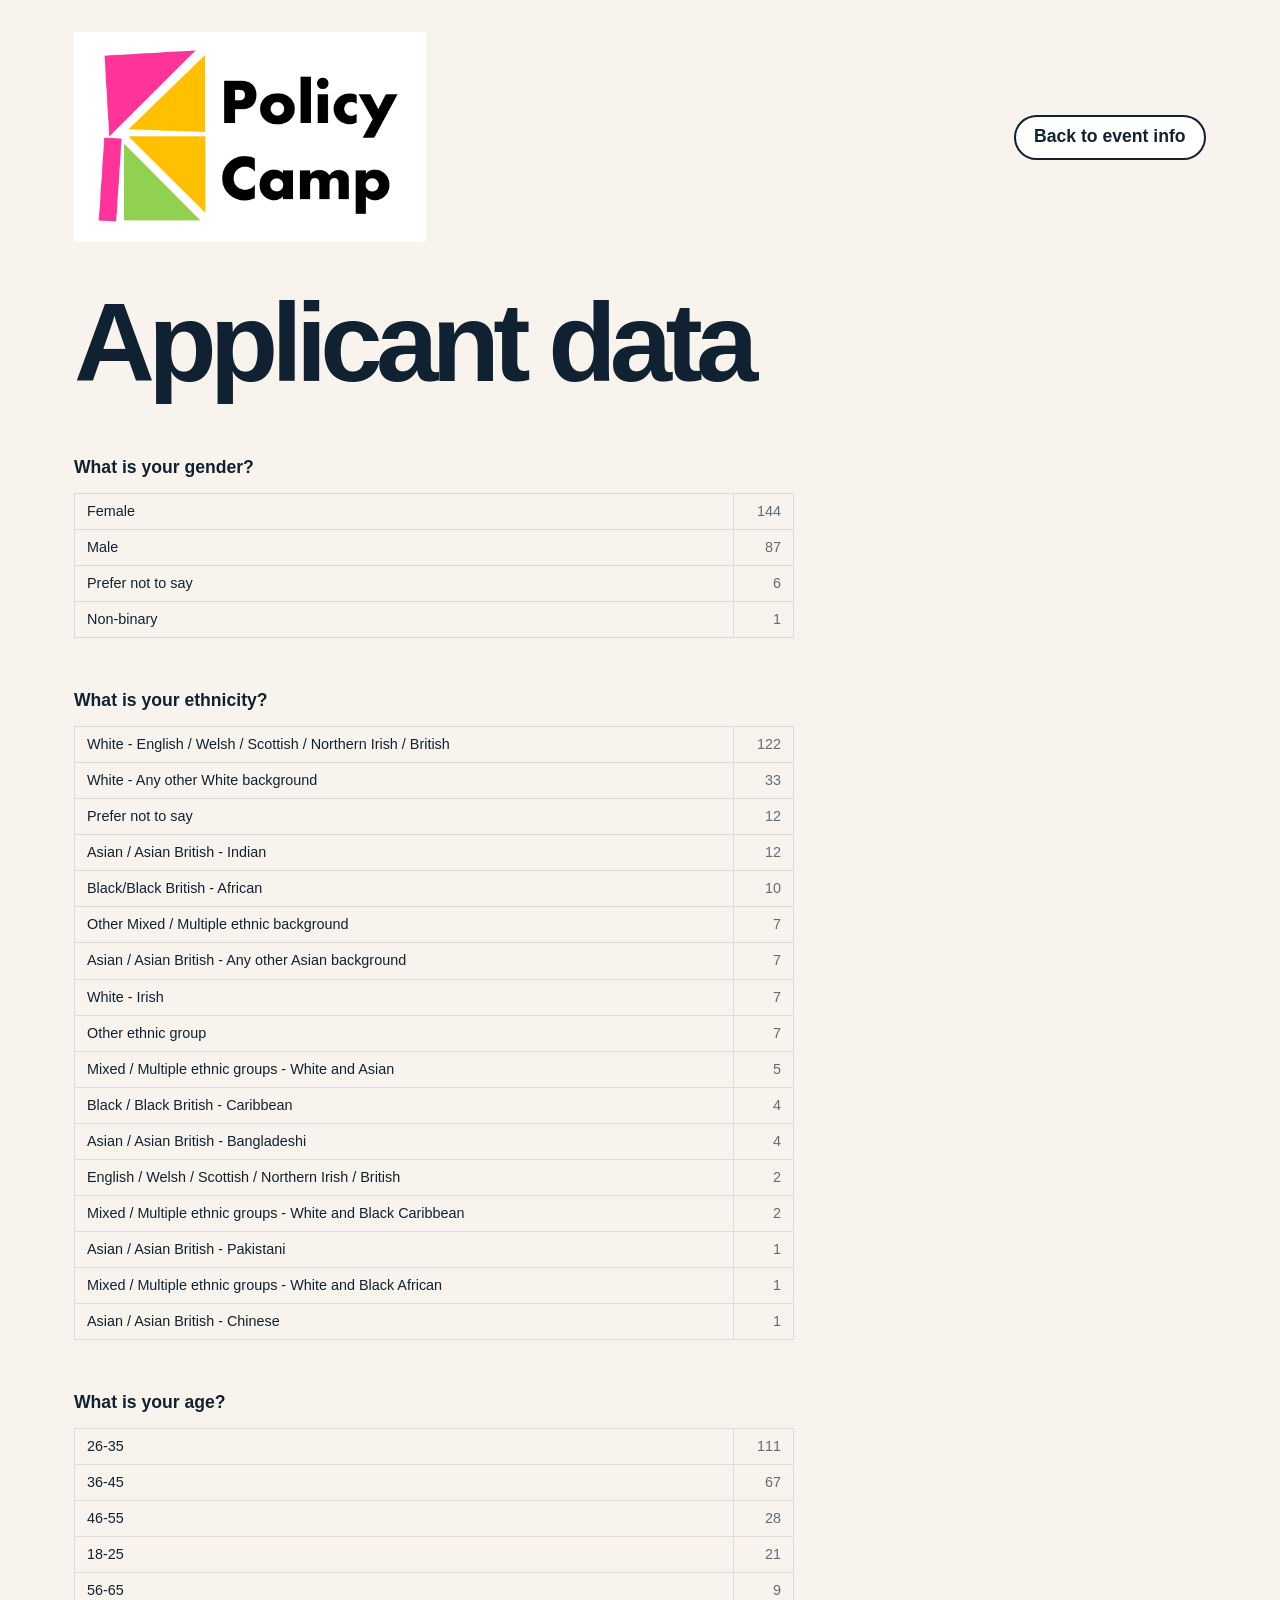
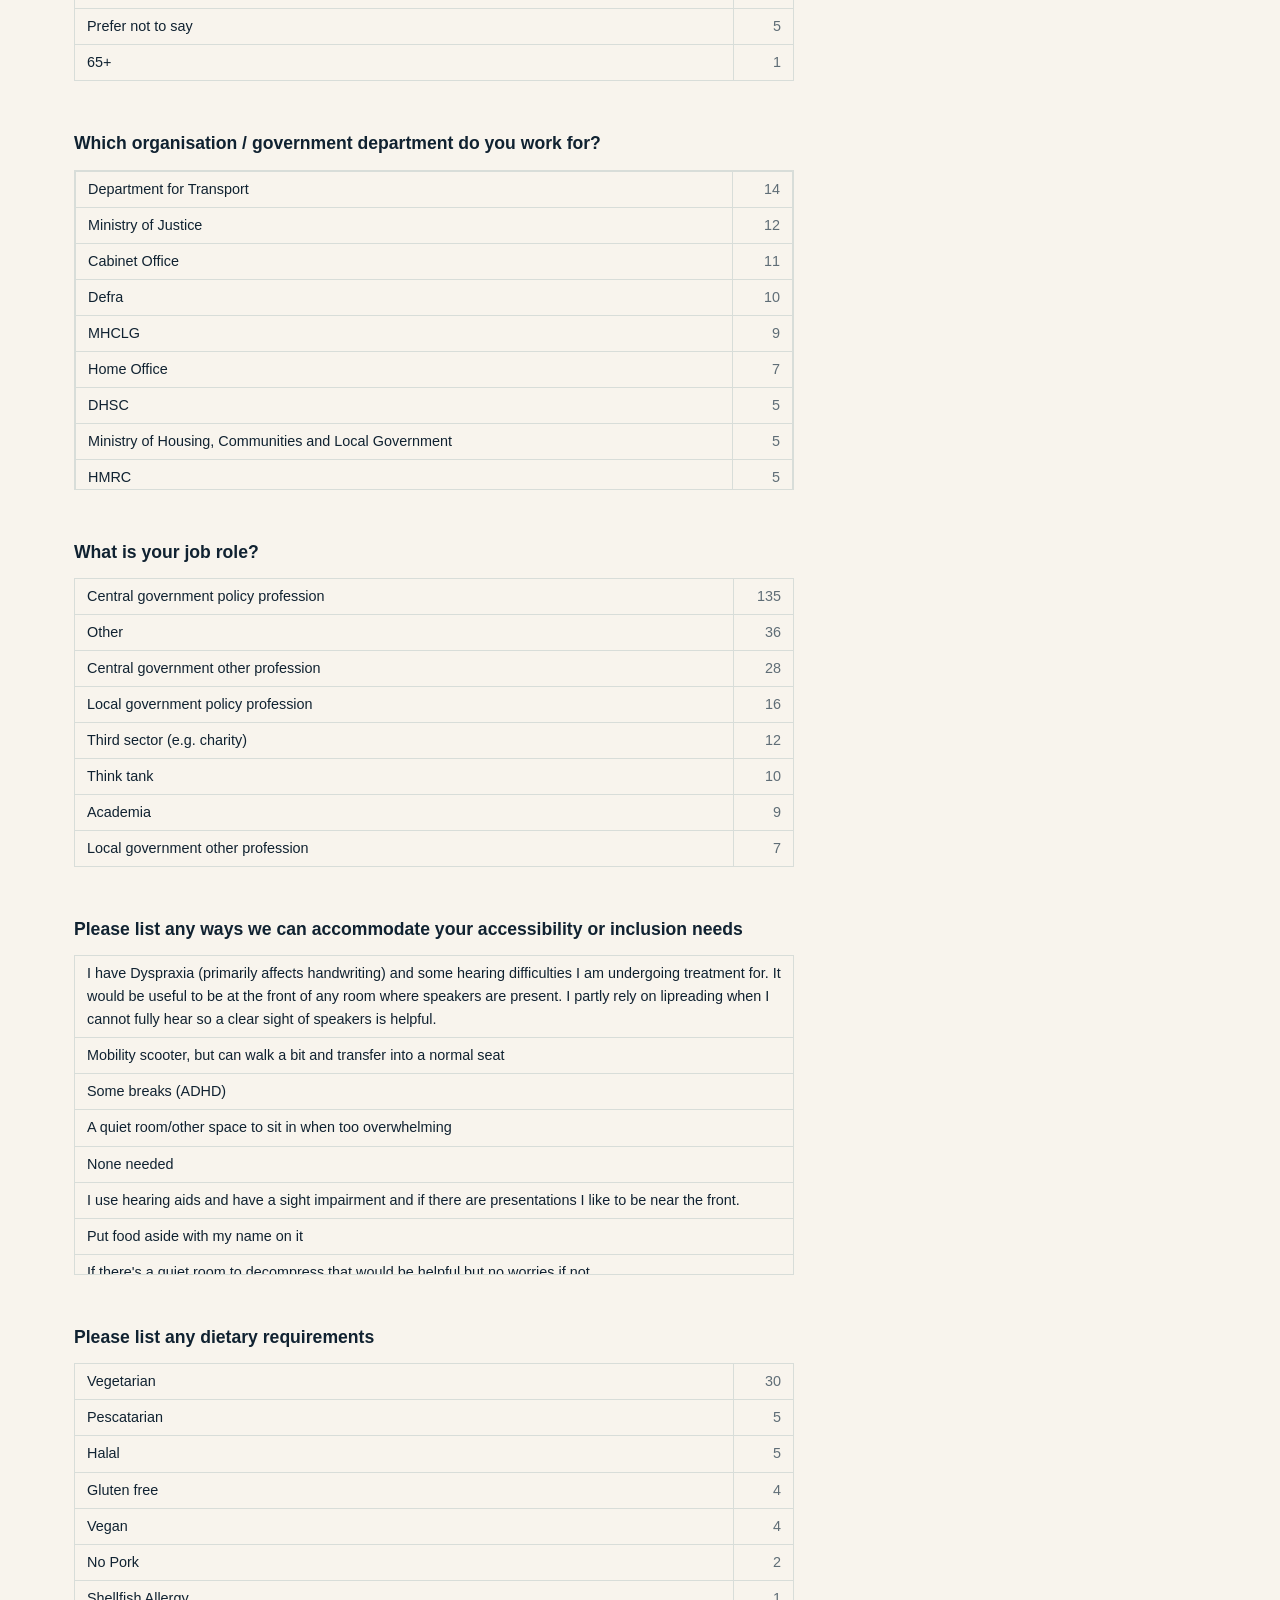
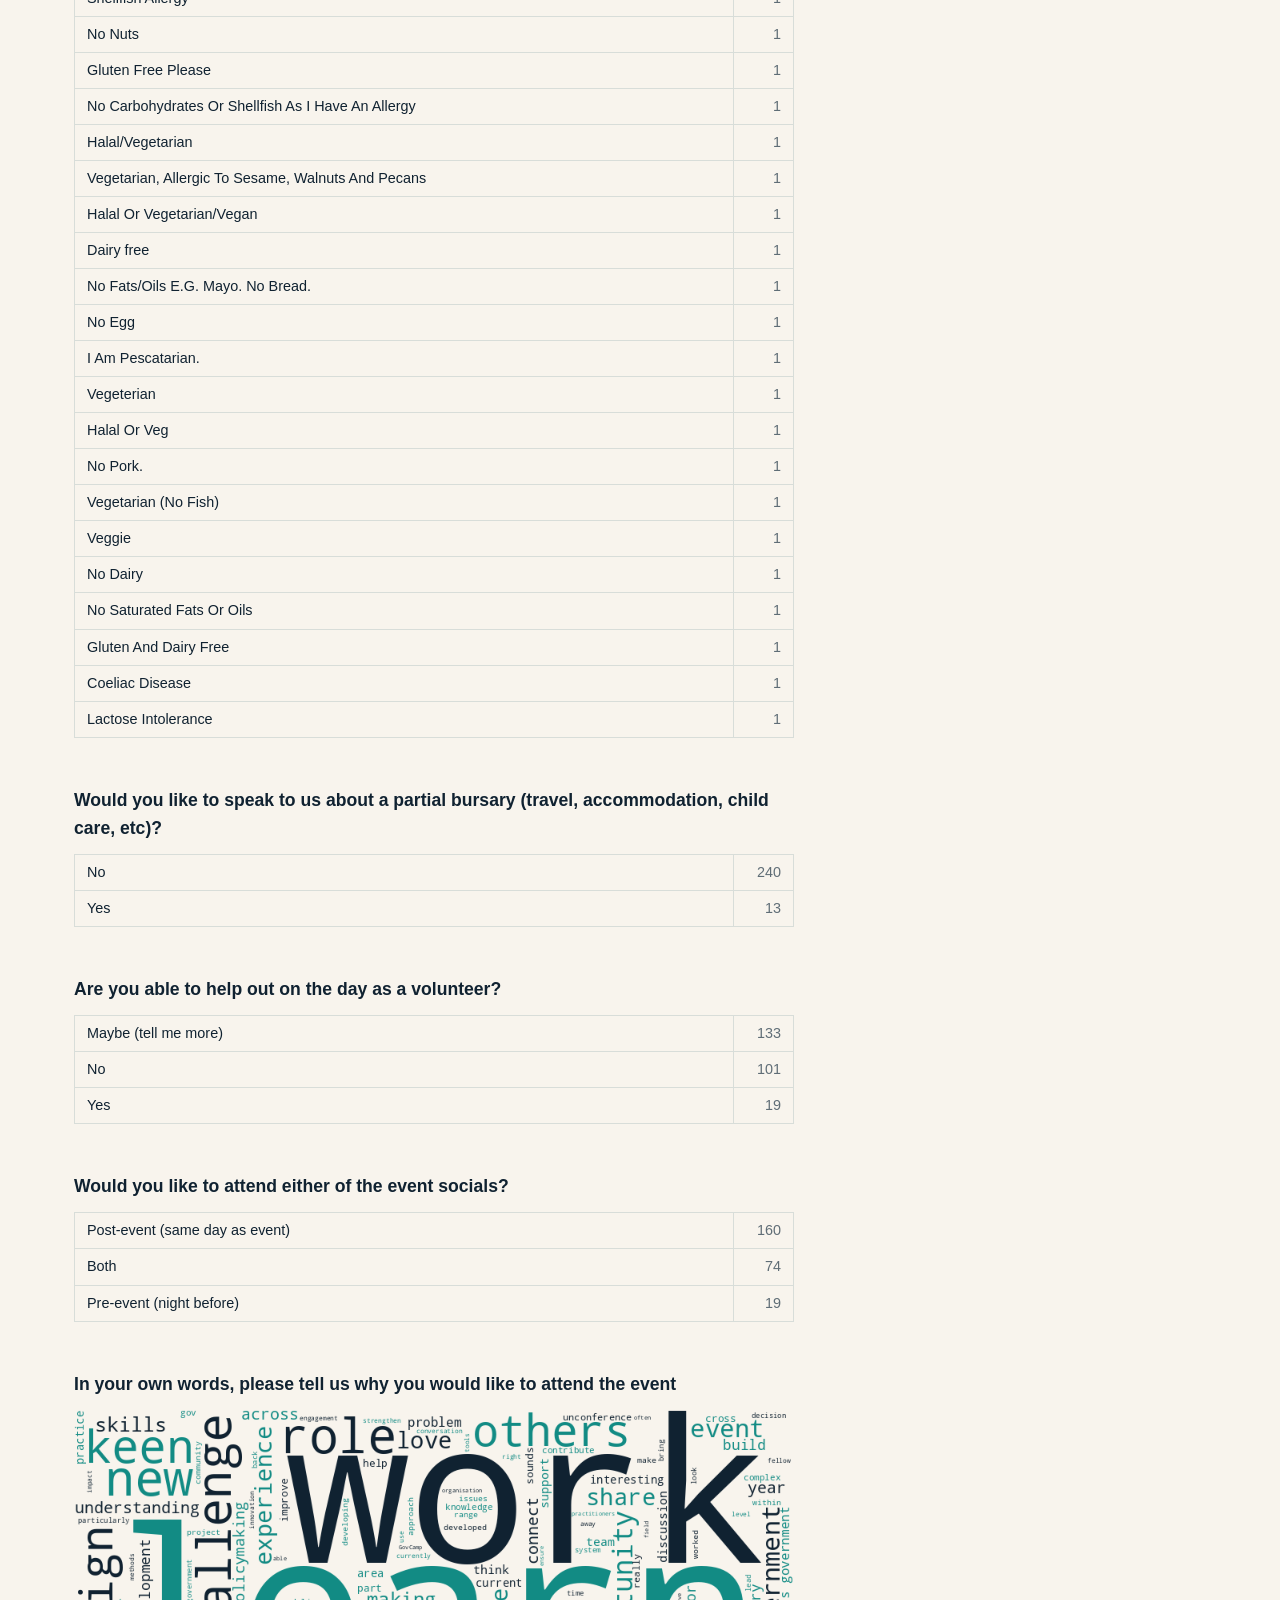
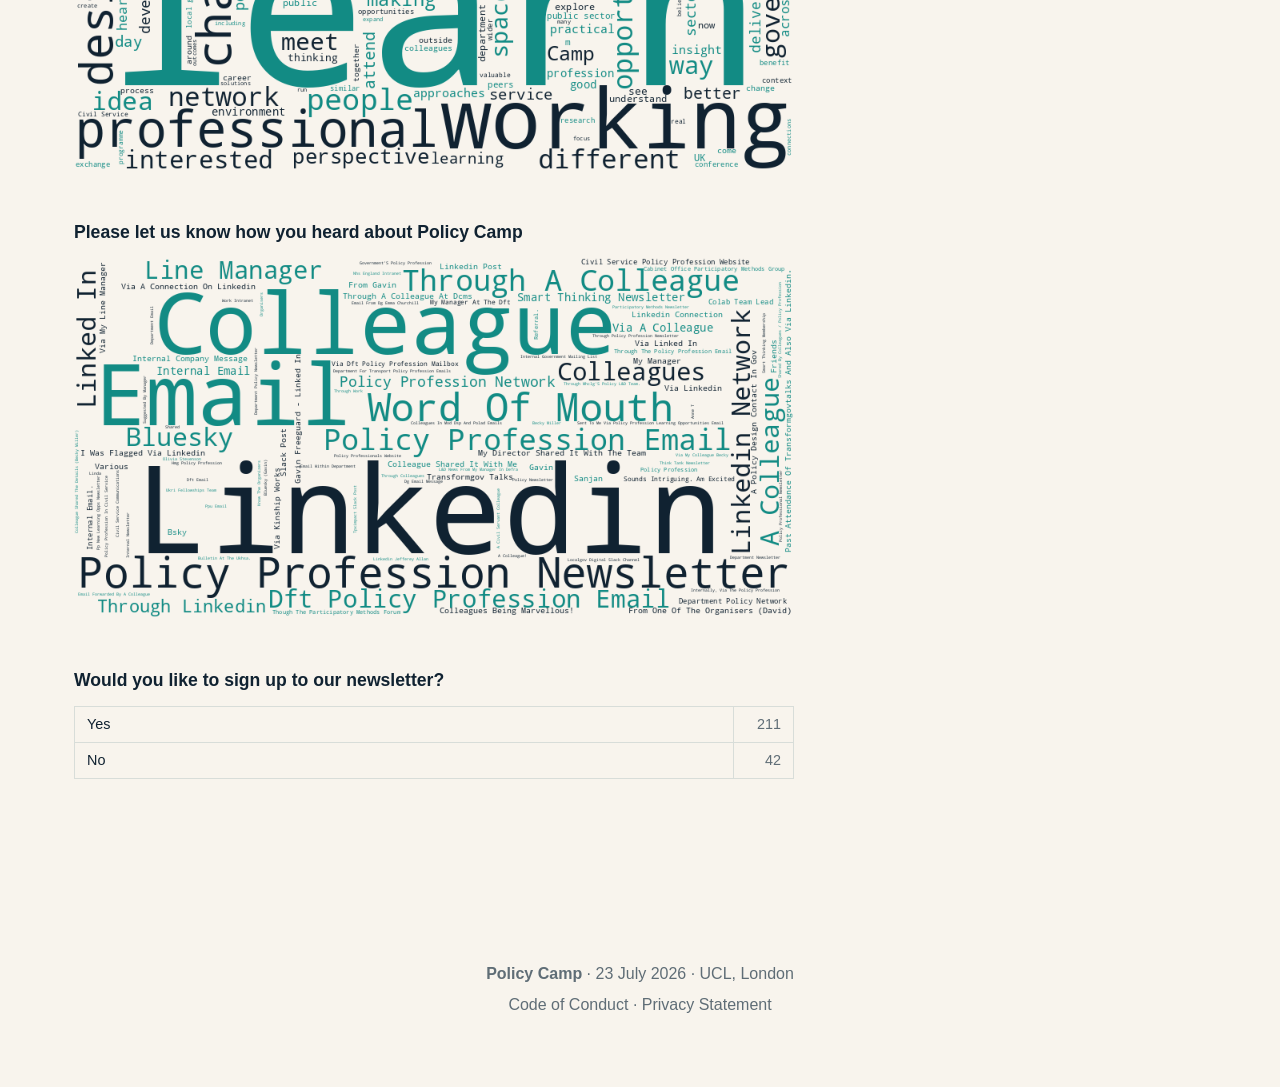
==== applicant-data.html @ ae9d05b3 "Dietary requirements as normalised count table, fix why-attend word cloud Co-Authored-By: Claude Son" ====
<!DOCTYPE html>
<html lang="en">
<head>
    <meta charset="UTF-8">
    <meta name="viewport" content="width=device-width, initial-scale=1.0">
    <title>Applicant data · Policy Camp</title>

    <link rel="stylesheet" href="assets/css/styles.css?v=48">
</head>
<body>

<main>

    <section class="apply-page">

        <div class="apply-header">
            <a class="apply-brand" href="index.html">
                <img src="assets/images/new_logo.png" alt="Policy Camp logo">
            </a>
            <a class="button button-secondary" href="index.html">Back to event info</a>
        </div>

        <section class="apply-intro">
            <h1 class="faq-page-title">Applicant data</h1>
        </section>

        <section class="applicant-data-sections">

            <div class="applicant-data-section">
                <h2>What is your gender?</h2>
                <!-- BEGIN:D -->
                <table class="data-table">
                    <tr><td>Female</td><td>144</td></tr>
                    <tr><td>Male</td><td>87</td></tr>
                    <tr><td>Prefer not to say</td><td>6</td></tr>
                    <tr><td>Non-binary</td><td>1</td></tr>
                </table>
                <!-- END:D -->
            </div>

            <div class="applicant-data-section">
                <h2>What is your ethnicity?</h2>
                <!-- BEGIN:E -->
                <table class="data-table">
                    <tr><td>White - English / Welsh / Scottish / Northern Irish / British</td><td>122</td></tr>
                    <tr><td>White - Any other White background</td><td>33</td></tr>
                    <tr><td>Prefer not to say</td><td>12</td></tr>
                    <tr><td>Asian / Asian British - Indian</td><td>12</td></tr>
                    <tr><td>Black/Black British - African</td><td>10</td></tr>
                    <tr><td>Other Mixed / Multiple ethnic background</td><td>7</td></tr>
                    <tr><td>Asian / Asian British - Any other Asian background</td><td>7</td></tr>
                    <tr><td>White - Irish</td><td>7</td></tr>
                    <tr><td>Other ethnic group</td><td>7</td></tr>
                    <tr><td>Mixed / Multiple ethnic groups - White and Asian</td><td>5</td></tr>
                    <tr><td>Black / Black British - Caribbean</td><td>4</td></tr>
                    <tr><td>Asian / Asian British - Bangladeshi</td><td>4</td></tr>
                    <tr><td>English / Welsh / Scottish / Northern Irish / British</td><td>2</td></tr>
                    <tr><td>Mixed / Multiple ethnic groups - White and Black Caribbean</td><td>2</td></tr>
                    <tr><td>Asian / Asian British - Pakistani</td><td>1</td></tr>
                    <tr><td>Mixed / Multiple ethnic groups - White and Black African</td><td>1</td></tr>
                    <tr><td>Asian / Asian British - Chinese</td><td>1</td></tr>
                </table>
                <!-- END:E -->
            </div>

            <div class="applicant-data-section">
                <h2>What is your age?</h2>
                <!-- BEGIN:F -->
                <table class="data-table">
                    <tr><td>26-35</td><td>111</td></tr>
                    <tr><td>36-45</td><td>67</td></tr>
                    <tr><td>46-55</td><td>28</td></tr>
                    <tr><td>18-25</td><td>21</td></tr>
                    <tr><td>56-65</td><td>9</td></tr>
                    <tr><td>Prefer not to say</td><td>5</td></tr>
                    <tr><td>65+</td><td>1</td></tr>
                </table>
                <!-- END:F -->
            </div>

            <div class="applicant-data-section">
                <h2>Which organisation / government department do you work for?</h2>
                <!-- BEGIN:G -->
                <div class="scrollable-widget"><table class="data-table">
                    <tr><td>Department for Transport</td><td>14</td></tr>
                    <tr><td>Ministry of Justice</td><td>12</td></tr>
                    <tr><td>Cabinet Office</td><td>11</td></tr>
                    <tr><td>Defra</td><td>10</td></tr>
                    <tr><td>MHCLG</td><td>9</td></tr>
                    <tr><td>Home Office</td><td>7</td></tr>
                    <tr><td>DHSC</td><td>5</td></tr>
                    <tr><td>Ministry of Housing, Communities and Local Government</td><td>5</td></tr>
                    <tr><td>HMRC</td><td>5</td></tr>
                    <tr><td>Department for Education</td><td>4</td></tr>
                    <tr><td>DESNZ</td><td>4</td></tr>
                    <tr><td>Department for Business and Trade</td><td>4</td></tr>
                    <tr><td>Nesta</td><td>3</td></tr>
                    <tr><td>Attorney General's Office</td><td>3</td></tr>
                    <tr><td>DCMS</td><td>3</td></tr>
                    <tr><td>DWP</td><td>3</td></tr>
                    <tr><td>Institute for Government</td><td>3</td></tr>
                    <tr><td>Department for Environment, Food and Rural Affairs</td><td>3</td></tr>
                    <tr><td>Public First</td><td>2</td></tr>
                    <tr><td>Ministry for Housing, Communities and Local Government</td><td>2</td></tr>
                    <tr><td>Apolitical</td><td>2</td></tr>
                    <tr><td>DSIT</td><td>2</td></tr>
                    <tr><td>Social Care Wales</td><td>2</td></tr>
                    <tr><td>Greater London Authority</td><td>2</td></tr>
                    <tr><td>Croydon Council</td><td>2</td></tr>
                    <tr><td>UKHSA</td><td>2</td></tr>
                    <tr><td>DfT</td><td>2</td></tr>
                    <tr><td>Infected Blood Compensation Authority</td><td>2</td></tr>
                    <tr><td>DfE</td><td>2</td></tr>
                    <tr><td>London Councils</td><td>2</td></tr>
                    <tr><td>Cancer Research UK</td><td>1</td></tr>
                    <tr><td>Various</td><td>1</td></tr>
                    <tr><td>Connected by Data</td><td>1</td></tr>
                    <tr><td>Ministry of Housing Communities and Government</td><td>1</td></tr>
                    <tr><td>Richmond and Wandsworth Councils</td><td>1</td></tr>
                    <tr><td>NSSIF / Home Office</td><td>1</td></tr>
                    <tr><td>West Midlands Combined Authority</td><td>1</td></tr>
                    <tr><td>The Pensions Regulator</td><td>1</td></tr>
                    <tr><td>Perago</td><td>1</td></tr>
                    <tr><td>EasyJet</td><td>1</td></tr>
                    <tr><td>Adur & Worthing Councils</td><td>1</td></tr>
                    <tr><td>United Nations</td><td>1</td></tr>
                    <tr><td>Careers & Enterprise Company</td><td>1</td></tr>
                    <tr><td>DCMS / iwill movement</td><td>1</td></tr>
                    <tr><td>Russell Group of Universities</td><td>1</td></tr>
                    <tr><td>NEC Digital Stuio</td><td>1</td></tr>
                    <tr><td>None - we are an SME climate and nature / advocacy network.</td><td>1</td></tr>
                    <tr><td>Department for business and trade</td><td>1</td></tr>
                    <tr><td>East Hampshire District Council</td><td>1</td></tr>
                    <tr><td>Camden council</td><td>1</td></tr>
                    <tr><td>LB Hounslow</td><td>1</td></tr>
                    <tr><td>Housing Quality Network (HQN)</td><td>1</td></tr>
                    <tr><td>Oxford Insights</td><td>1</td></tr>
                    <tr><td>Digital Statecraft Academy</td><td>1</td></tr>
                    <tr><td>Luton Council</td><td>1</td></tr>
                    <tr><td>Made Tech</td><td>1</td></tr>
                    <tr><td>The Carbon Trust (moving to Imperial Policy Forum)</td><td>1</td></tr>
                    <tr><td>Basildon (Borough) Council</td><td>1</td></tr>
                    <tr><td>East West Rail</td><td>1</td></tr>
                    <tr><td>Basildon Borough Council</td><td>1</td></tr>
                    <tr><td>Ealing council</td><td>1</td></tr>
                    <tr><td>Livework Studio</td><td>1</td></tr>
                    <tr><td>NayaOne (although leaving to join a think tank)</td><td>1</td></tr>
                    <tr><td>Cambridgeshire and Peterborough Combined Authority</td><td>1</td></tr>
                    <tr><td>Money and Pensions Service</td><td>1</td></tr>
                    <tr><td>My own consultancy (Kompass Consulting) - former SCS (DWP and Cabinet Office)</td><td>1</td></tr>
                    <tr><td>Department of Science, Innovation and Technology</td><td>1</td></tr>
                    <tr><td>Liverpool City Council</td><td>1</td></tr>
                    <tr><td>Researcher at Birmingham City University; Associate Lecturer at University of the Arts (UAL); freelance art curator for Torridge District Council</td><td>1</td></tr>
                    <tr><td>Department for Environment Food & Rural Affair</td><td>1</td></tr>
                    <tr><td>University of the Arts London</td><td>1</td></tr>
                    <tr><td>Projects by IF</td><td>1</td></tr>
                    <tr><td>Register Dynamics</td><td>1</td></tr>
                    <tr><td>The Capability Lab</td><td>1</td></tr>
                    <tr><td>Office Of Rail and Road</td><td>1</td></tr>
                    <tr><td>The Mayors office for policing and crime</td><td>1</td></tr>
                    <tr><td>Policy Lab UK</td><td>1</td></tr>
                    <tr><td>UK Health Security Agency (UKHSA)</td><td>1</td></tr>
                    <tr><td>OKRE</td><td>1</td></tr>
                    <tr><td>UK Home Office</td><td>1</td></tr>
                    <tr><td>department for transport</td><td>1</td></tr>
                    <tr><td>Department for Tranport</td><td>1</td></tr>
                    <tr><td>DVSA</td><td>1</td></tr>
                    <tr><td>Ministry of Housing Communities and Local Government</td><td>1</td></tr>
                    <tr><td>Henry Smith Foundation</td><td>1</td></tr>
                    <tr><td>Na</td><td>1</td></tr>
                    <tr><td>Sheffield Policy Campus / Department for Education</td><td>1</td></tr>
                    <tr><td>IPPR North</td><td>1</td></tr>
                    <tr><td>Green Alliance</td><td>1</td></tr>
                    <tr><td>Centre for Social Justice</td><td>1</td></tr>
                    <tr><td>UK Health Security Agency</td><td>1</td></tr>
                    <tr><td>Centre for London</td><td>1</td></tr>
                    <tr><td>Office for Zero Emission Vehilces</td><td>1</td></tr>
                    <tr><td>Genomics England (Owned by DHSC)</td><td>1</td></tr>
                    <tr><td>Champions for Social Change Ltd / University of Greenwich</td><td>1</td></tr>
                    <tr><td>Department of Transport</td><td>1</td></tr>
                    <tr><td>Self employed (policy and service design trainer)</td><td>1</td></tr>
                    <tr><td>Active Travel England</td><td>1</td></tr>
                    <tr><td>Department for Transport (Centre for Connected and Autonomous Vehicles)</td><td>1</td></tr>
                    <tr><td>ofgem</td><td>1</td></tr>
                    <tr><td>Ex Researcher Scottish Gov</td><td>1</td></tr>
                    <tr><td>DFE</td><td>1</td></tr>
                    <tr><td>Universities Policy Engagement Network (UCL)</td><td>1</td></tr>
                    <tr><td>IBCA</td><td>1</td></tr>
                    <tr><td>UPEN/UCL</td><td>1</td></tr>
                    <tr><td>TPXimpact / Defra</td><td>1</td></tr>
                    <tr><td>Government Digital Service, DSIT</td><td>1</td></tr>
                    <tr><td>Ofsted</td><td>1</td></tr>
                    <tr><td>UK SPACE AGENCY</td><td>1</td></tr>
                    <tr><td>MOD CAP SP</td><td>1</td></tr>
                    <tr><td>DEFRA</td><td>1</td></tr>
                    <tr><td>defra</td><td>1</td></tr>
                    <tr><td>HM Treasury</td><td>1</td></tr>
                    <tr><td>Department for Transport (Government Policy Fast Streamer)</td><td>1</td></tr>
                    <tr><td>Michelle Reeves Consulting</td><td>1</td></tr>
                    <tr><td>Ministry of Defence</td><td>1</td></tr>
                    <tr><td>Centre for Ageing Better</td><td>1</td></tr>
                    <tr><td>Ofgem</td><td>1</td></tr>
                    <tr><td>CPS</td><td>1</td></tr>
                    <tr><td>Welsh Government</td><td>1</td></tr>
                    <tr><td>Lewisham Council</td><td>1</td></tr>
                    <tr><td>NHS England</td><td>1</td></tr>
                    <tr><td>Ministry of Housing, Communities and Local Government (MHCLG)</td><td>1</td></tr>
                    <tr><td>Association of Chief Executives</td><td>1</td></tr>
                    <tr><td>MHCG</td><td>1</td></tr>
                    <tr><td>Teesside University</td><td>1</td></tr>
                    <tr><td>University of Lincoln / Scottish Government</td><td>1</td></tr>
                    <tr><td>Ministry Of Justice (MOJ)</td><td>1</td></tr>
                    <tr><td>Policy Lab</td><td>1</td></tr>
                    <tr><td>Home Office, CoLab (Policy and Innovation Lab)</td><td>1</td></tr>
                    <tr><td>Economic and Social Research Council</td><td>1</td></tr>
                    <tr><td>London Coun</td><td>1</td></tr>
                    <tr><td>GDS</td><td>1</td></tr>
                    <tr><td>Champions for Social Change Ltd. / PhD researcher at university of Greenwich</td><td>1</td></tr>
                    <tr><td>Department for Education DfE</td><td>1</td></tr>
                    <tr><td>UK Research and Innovation</td><td>1</td></tr>
                    <tr><td>Local Government Association</td><td>1</td></tr>
                    <tr><td>City st George's, University of London</td><td>1</td></tr>
                    <tr><td>Kinship Works</td><td>1</td></tr>
                    <tr><td>Ministry of Housing, Communities, and Local Government</td><td>1</td></tr>
                    <tr><td>Department for Environment Food and Rural Affairs</td><td>1</td></tr>
                    <tr><td>Office of the Public Guardian</td><td>1</td></tr>
                    <tr><td>Electoral Commission</td><td>1</td></tr>
                    <tr><td>Digital design for HMRC (via Netcompany)</td><td>1</td></tr>
                    <tr><td>Gatsby Charitable Foundation</td><td>1</td></tr>
                    <tr><td>TPX Impact (very soon!)</td><td>1</td></tr>
                    <tr><td>Capstone Advisory</td><td>1</td></tr>
                    <tr><td>Environment Agency</td><td>1</td></tr>
                    <tr><td>London Borough of Lambeth</td><td>1</td></tr>
                    <tr><td>The Mile End Institute</td><td>1</td></tr>
                    <tr><td>Westminster city council</td><td>1</td></tr>
                </table></div>
                <!-- END:G -->
            </div>

            <div class="applicant-data-section">
                <h2>What is your job role?</h2>
                <!-- BEGIN:H -->
                <table class="data-table">
                    <tr><td>Central government policy profession</td><td>135</td></tr>
                    <tr><td>Other</td><td>36</td></tr>
                    <tr><td>Central government other profession</td><td>28</td></tr>
                    <tr><td>Local government policy profession</td><td>16</td></tr>
                    <tr><td>Third sector (e.g. charity)</td><td>12</td></tr>
                    <tr><td>Think tank</td><td>10</td></tr>
                    <tr><td>Academia</td><td>9</td></tr>
                    <tr><td>Local government other profession</td><td>7</td></tr>
                </table>
                <!-- END:H -->
            </div>

            <div class="applicant-data-section">
                <h2>Please list any ways we can accommodate your accessibility or inclusion needs</h2>
                <!-- BEGIN:I -->
                <div class="scrollable-widget"><ul class="free-list">
                    <li>I have Dyspraxia (primarily affects handwriting) and some hearing difficulties I am undergoing treatment for. It would be useful to be at the front of any room where speakers are present. I partly rely on lipreading when I cannot fully hear so a clear sight of speakers is helpful.</li>
                    <li>Mobility scooter, but can walk a bit and transfer into a normal seat</li>
                    <li>Some breaks (ADHD)</li>
                    <li>A quiet room/other space to sit in when too overwhelming</li>
                    <li>None needed</li>
                    <li>I use hearing aids and have a sight impairment and if there are presentations I like to be near the front.</li>
                    <li>Put food aside with my name on it</li>
                    <li>If there's a quiet room to decompress that would be helpful but no worries if not.</li>
                    <li>Availability of quiet space</li>
                    <li>clear pre-brief instructions. Minimal pre-reading. Easy to join without admin.</li>
                    <li>all ok</li>
                    <li>I'm totally blind, so if I'm selected to participate, I would appreciate discussing accessibility arrangements with someone beforehand.</li>
                    <li>/A</li>
                    <li>None, thank you</li>
                    <li>I have slight mobility issues so as long as there are seats it's ok</li>
                </ul></div>
                <!-- END:I -->
            </div>

            <div class="applicant-data-section">
                <h2>Please list any dietary requirements</h2>
                <!-- BEGIN:J -->
                <table class="data-table">
                    <tr><td>Vegetarian</td><td>30</td></tr>
                    <tr><td>Pescatarian</td><td>5</td></tr>
                    <tr><td>Halal</td><td>5</td></tr>
                    <tr><td>Gluten free</td><td>4</td></tr>
                    <tr><td>Vegan</td><td>4</td></tr>
                    <tr><td>No Pork</td><td>2</td></tr>
                    <tr><td>Shellfish Allergy</td><td>1</td></tr>
                    <tr><td>No Nuts</td><td>1</td></tr>
                    <tr><td>Gluten Free Please</td><td>1</td></tr>
                    <tr><td>No Carbohydrates Or Shellfish As I Have An Allergy</td><td>1</td></tr>
                    <tr><td>Halal/Vegetarian</td><td>1</td></tr>
                    <tr><td>Vegetarian, Allergic To Sesame, Walnuts And Pecans</td><td>1</td></tr>
                    <tr><td>Halal Or Vegetarian/Vegan</td><td>1</td></tr>
                    <tr><td>Dairy free</td><td>1</td></tr>
                    <tr><td>No Fats/Oils E.G. Mayo. No Bread.</td><td>1</td></tr>
                    <tr><td>No Egg</td><td>1</td></tr>
                    <tr><td>I Am Pescatarian.</td><td>1</td></tr>
                    <tr><td>Vegeterian</td><td>1</td></tr>
                    <tr><td>Halal Or Veg</td><td>1</td></tr>
                    <tr><td>No Pork.</td><td>1</td></tr>
                    <tr><td>Vegetarian (No Fish)</td><td>1</td></tr>
                    <tr><td>Veggie</td><td>1</td></tr>
                    <tr><td>No Dairy</td><td>1</td></tr>
                    <tr><td>No Saturated Fats Or Oils</td><td>1</td></tr>
                    <tr><td>Gluten And Dairy Free</td><td>1</td></tr>
                    <tr><td>Coeliac Disease</td><td>1</td></tr>
                    <tr><td>Lactose Intolerance</td><td>1</td></tr>
                </table>
                <!-- END:J -->
            </div>

            <div class="applicant-data-section">
                <h2>Would you like to speak to us about a partial bursary (travel, accommodation, child care, etc)?</h2>
                <!-- BEGIN:K -->
                <table class="data-table">
                    <tr><td>No</td><td>240</td></tr>
                    <tr><td>Yes</td><td>13</td></tr>
                </table>
                <!-- END:K -->
            </div>

            <div class="applicant-data-section">
                <h2>Are you able to help out on the day as a volunteer?</h2>
                <!-- BEGIN:L -->
                <table class="data-table">
                    <tr><td>Maybe (tell me more)</td><td>133</td></tr>
                    <tr><td>No</td><td>101</td></tr>
                    <tr><td>Yes</td><td>19</td></tr>
                </table>
                <!-- END:L -->
            </div>

            <div class="applicant-data-section">
                <h2>Would you like to attend either of the event socials?</h2>
                <!-- BEGIN:M -->
                <table class="data-table">
                    <tr><td>Post-event (same day as event)</td><td>160</td></tr>
                    <tr><td>Both</td><td>74</td></tr>
                    <tr><td>Pre-event (night before)</td><td>19</td></tr>
                </table>
                <!-- END:M -->
            </div>

            <div class="applicant-data-section">
                <h2>In your own words, please tell us why you would like to attend the event</h2>
                <!-- BEGIN:N -->
                <img src="assets/images/wordcloud-N.png" alt="Word cloud" class="wordcloud-img">
                <!-- END:N -->
            </div>

            <div class="applicant-data-section">
                <h2>Please let us know how you heard about Policy Camp</h2>
                <!-- BEGIN:O -->
                <img src="assets/images/wordcloud-O.png" alt="Word cloud" class="wordcloud-img">
                <!-- END:O -->
            </div>

            <div class="applicant-data-section">
                <h2>Would you like to sign up to our newsletter?</h2>
                <!-- BEGIN:P -->
                <table class="data-table">
                    <tr><td>Yes</td><td>211</td></tr>
                    <tr><td>No</td><td>42</td></tr>
                </table>
                <!-- END:P -->
            </div>

        </section>

    </section>

</main>

<footer class="site-footer">
    <p>
        <strong>Policy Camp</strong> · 23 July 2026 · UCL, London
    </p>

    <p class="footer-links">
        <a href="https://docs.google.com/document/d/1jeeBf7WfUBtlEaBHmOMwDlNuF64bpwyA/edit" target="_blank" rel="noopener">Code of Conduct</a>
        <span aria-hidden="true"> · </span>
        <a href="https://docs.google.com/document/d/15QjY1yg1Fi6miLH6lhR8HLeekEWgojzf/edit" target="_blank" rel="noopener">Privacy Statement</a>
    </p>
</footer>

</body>
</html>
---- assets/css/styles.css ----
:root {
    --colour-navy: #102231;
    --colour-teal-dark: #128b84;
    --colour-cream: #f8f4ed;
    --colour-white: #ffffff;
    --colour-muted: #5f6d76;
    --colour-border: #d8ddd9;
    --shadow-soft: 0 24px 60px rgba(16, 34, 49, 0.12);
    --radius-large: 2rem;
    --radius-medium: 1.25rem;
    --max-width: 1180px;
    --section-gap: 4rem;
    --component-gap: 1.5rem;
}

* {
    box-sizing: border-box;
}

html {
    scroll-behavior: smooth;
}

body {
    margin: 0;
    font-family: Inter, Arial, Helvetica, sans-serif;
    background: var(--colour-cream);
    color: var(--colour-navy);
    line-height: 1.6;
}

img {
    display: block;
    max-width: 100%;
}

a {
    color: inherit;
    text-decoration: none;
}

/* Hero */

.hero {
    max-width: var(--max-width);
    margin: 0 auto;
    padding: 3rem 1.5rem var(--section-gap);
    display: grid;
    grid-template-columns: minmax(0, 1fr) minmax(320px, 0.92fr);
    grid-template-rows: auto 1fr;
    gap: 2rem;
    align-items: stretch;
}

.hero-countdown {
    grid-column: 2;
    grid-row: 1;
}

.hero-main {
    grid-column: 1;
    grid-row: 1 / 3;
}

.hero-visual {
    grid-column: 2;
    grid-row: 2;
}

.hero-main,
.hero-visual {
    display: flex;
    flex-direction: column;
    gap: var(--component-gap);
}

.hero-title-lockup {
    display: flex;
    align-items: center;
    gap: 1.5rem;
}

.hero-title-lockup img {
    width: 100%;
    max-width: 100%;
    height: auto;
}

.hero-title-lockup h1 {
    margin: 0;
    font-size: clamp(4rem, 9vw, 7rem);
    line-height: 0.9;
    letter-spacing: -0.08em;
    font-weight: 950;
}

.hero-intro {
    margin: 0;
    max-width: 42rem;
    font-size: clamp(1.2rem, 2vw, 1.5rem);
    line-height: 1.45;
    color: #263947;
}

.hero-faq-prompt {
    display: inline-block;
    background: var(--colour-teal-dark);
    color: var(--colour-white);
    font-weight: 900;
    font-size: 1.05rem;
    padding: 0.6rem 1.1rem;
    border-radius: 999px;
    transition: transform 0.15s ease;
}

.hero-faq-prompt:hover {
    transform: translateY(-2px);
}

.event-meta {
    display: grid;
    grid-template-columns: repeat(2, minmax(0, 1fr));
    gap: 1rem;
}

.event-meta div {
    background: var(--colour-white);
    border: 1px solid var(--colour-border);
    padding: 1.2rem;
    border-radius: var(--radius-medium);
    box-shadow: 0 12px 30px rgba(16, 34, 49, 0.06);
}

.event-meta strong,
.event-meta span,
.event-meta small {
    display: block;
}

.event-meta strong {
    color: var(--colour-teal-dark);
    text-transform: uppercase;
    letter-spacing: 0.08em;
    font-size: 0.78rem;
}

.event-meta span {
    margin-top: 0.25rem;
    font-weight: 900;
    font-size: 1.15rem;
}

.event-meta small {
    color: var(--colour-muted);
    margin-top: 0.2rem;
}

.signup-count-bar {
    grid-column: 1 / -1;
    background: var(--colour-teal-dark);
    color: var(--colour-white);
    border-radius: var(--radius-large);
    padding: 1.1rem 2rem;
    text-align: center;
    font-size: clamp(1.05rem, 1.8vw, 1.3rem);
}

.hero-apply-cta {
    grid-column: 1 / -1;
    display: flex;
    flex-direction: column;
    align-items: center;
    justify-content: center;
    background: var(--colour-navy);
    color: var(--colour-white);
    border-radius: var(--radius-large);
    padding: 1.75rem 2rem;
    text-align: center;
    transition: transform 0.15s ease;
}

.hero-apply-main {
    font-size: clamp(1.75rem, 3.5vw, 2.75rem);
    font-weight: 900;
    letter-spacing: -0.04em;
}

.hero-apply-deadline {
    font-size: clamp(0.9rem, 1.8vw, 1.4rem);
    font-weight: 600;
    letter-spacing: 0;
    opacity: 0.8;
    margin-top: 0.5rem;
}

.hero-apply-cta:hover {
    transform: translateY(-2px);
}

.hero-cta {
    grid-column: 1 / -1;
    margin-top: 0;
    background: var(--colour-white);
    border: 1px solid var(--colour-border);
    border-radius: var(--radius-large);
    box-shadow: var(--shadow-soft);
    padding: 1.25rem 1.75rem;
    text-align: center;
}

.hero-cta h2 {
    margin: 0 0 1rem;
    font-size: 1.2rem;
    font-weight: 900;
    text-transform: uppercase;
    letter-spacing: 0.08em;
    color: var(--colour-muted);
}

.hero-countdown {
    background: var(--colour-navy);
    color: var(--colour-white);
    border-radius: var(--radius-large);
    padding: 1.5rem;
    box-shadow: var(--shadow-soft);
}

.hero-countdown h2 {
    margin: 0;
    font-size: clamp(2rem, 4vw, 3rem);
}

.hero-countdown p {
    margin: 0.4rem 0 1.2rem;
    color: rgba(255, 255, 255, 0.75);
}

.countdown {
    display: grid;
    grid-template-columns: repeat(3, minmax(0, 1fr));
    gap: 0.8rem;
}

.countdown-item {
    background: rgba(255, 255, 255, 0.1);
    border: 1px solid rgba(255, 255, 255, 0.15);
    border-radius: 1rem;
    padding: 0.85rem;
    text-align: center;
}

.countdown-item span {
    display: block;
    font-size: 2rem;
    font-weight: 950;
    line-height: 1;
}

.countdown-item small {
    display: block;
    margin-top: 0.25rem;
    text-transform: uppercase;
    letter-spacing: 0.08em;
    color: rgba(255, 255, 255, 0.7);
}

.hero-visual img {
    border-radius: var(--radius-large);
    border: 0.6rem solid var(--colour-white);
    box-shadow: var(--shadow-soft);
    width: 100%;
}

/* Buttons */

.cta-row {
    display: flex;
    flex-wrap: nowrap;
    justify-content: center;
    align-items: center;
    gap: 0.75rem;
}

.button {
    display: inline-flex;
    align-items: center;
    justify-content: center;
    gap: 0.45rem;
    min-height: 2.8rem;
    padding: 0.7rem 1.15rem;
    border-radius: 999px;
    font-weight: 900;
    font-size: 1.1rem;
    line-height: 1;
    white-space: nowrap;
    transition: transform 0.15s ease;
}

.button:hover {
    transform: translateY(-2px);
}

.button-primary {
    background: var(--colour-navy);
    color: var(--colour-white);
}

.button-secondary {
    background: var(--colour-white);
    border: 2px solid var(--colour-navy);
}

/* General content */

.eyebrow {
    margin: 0 0 0.75rem;
    color: var(--colour-teal-dark);
    font-weight: 900;
    text-transform: uppercase;
    letter-spacing: 0.08em;
    font-size: 0.85rem;
}

.content-section,
.quote-section {
    max-width: var(--max-width);
    margin: 0 auto;
    padding: var(--section-gap) 1.5rem;
    border-top: 1px solid var(--colour-border);
}

.content-section p,
.split-section p {
    margin-top: 0;
    margin-bottom: 1rem;
}

.content-section p:last-child,
.split-section p:last-child {
    margin-bottom: 0;
}

.split-section {
    display: grid;
    grid-template-columns: minmax(0, 0.85fr) minmax(0, 1.15fr);
    gap: 3rem;
}

.content-section h2,
.quote-section h2 {
    margin: 0 0 1rem;
    font-size: clamp(2rem, 4vw, 3.5rem);
    line-height: 1;
    letter-spacing: -0.06em;
}

.card-grid {
    display: grid;
    grid-template-columns: repeat(3, minmax(0, 1fr));
    gap: 1rem;
    margin-top: var(--component-gap);
}

.card,
.quote-card,
.logo-placeholder {
    background: var(--colour-white);
    border: 1px solid var(--colour-border);
    box-shadow: 0 12px 30px rgba(16, 34, 49, 0.06);
}

.card {
    padding: 1.6rem;
    border-radius: var(--radius-medium);
}

.quote-section {
    display: grid;
    grid-template-columns: minmax(0, 0.9fr) minmax(0, 1.1fr);
    gap: 2rem;
    align-items: center;
}

.quote-card {
    border-radius: var(--radius-large);
    padding: 2rem;
    min-height: 12rem;
    display: flex;
    align-items: center;
}

#rotating-quote {
    margin: 0;
    font-size: clamp(1.35rem, 2.5vw, 2rem);
    line-height: 1.25;
    font-weight: 800;
}

/* Supporters */

#partners {
    padding-top: var(--section-gap);
    padding-bottom: var(--section-gap);
}

.logo-grid {
    display: grid;
    gap: 1rem;
    margin-top: var(--component-gap);
}

.partners-grid {
    grid-template-columns: repeat(4, minmax(0, 1fr));
    margin-bottom: var(--section-gap);
}

.sponsors-grid {
    grid-template-columns: repeat(6, minmax(0, 1fr));
}

.logo-placeholder {
    min-height: 7rem;
    border-radius: 1rem;
    display: flex;
    align-items: center;
    justify-content: center;
    padding: 1rem;
    text-align: center;
    font-weight: 900;
    color: var(--colour-muted);
}

.sponsor-heading {
    margin-top: 0;
}

/* Apply page */

.apply-page {
    max-width: var(--max-width);
    margin: 0 auto;
    padding: 2rem 1.5rem 4rem;
}

.apply-header {
    display: flex;
    align-items: center;
    justify-content: space-between;
    gap: 1rem;
    margin-bottom: 3rem;
}

.apply-brand {
    display: inline-flex;
    align-items: center;
    gap: 1rem;
    text-decoration: none;
    font-weight: 950;
    font-size: 2rem;
    line-height: 1;
}

.apply-brand img {
    width: 22rem;
    max-width: 22rem;
    height: auto;
    flex: 0 0 auto;
}

.apply-intro {
    padding: 0 0 2rem;
}

.apply-intro h1 {
    font-size: clamp(3.5rem, 9vw, 7rem);
    margin: 0 0 1.5rem;
    line-height: 0.95;
    letter-spacing: -0.06em;
}

.apply-intro p {
    font-size: 1.18rem;
}

.apply-intro a,
.hero-intro a {
    color: var(--colour-teal-dark);
    text-decoration: underline;
}

.form-section {
    padding: 0;
}

.form-embed {
    background: var(--colour-white);
    border: 1px solid var(--colour-border);
    border-radius: var(--radius-large);
    box-shadow: var(--shadow-soft);
    overflow: hidden;
}

.form-embed iframe {
    display: block;
    width: 100%;
    height: 3213px;
    border: 0;
}

.form-fallback {
    text-align: center;
    font-weight: 900;
    margin-top: 1.5rem;
}

/* Format section */

.format-body {
    margin-top: var(--component-gap);
    max-width: 48rem;
    font-size: clamp(1rem, 1.6vw, 1.15rem);
    line-height: 1.65;
}

.format-body p {
    margin: 0 0 1rem;
}

.format-body ul {
    margin: 0 0 1rem;
    padding-left: 1.5rem;
}

.format-body li {
    margin-bottom: 0.4rem;
}

/* Endorsements */

.endorsement-grid {
    display: flex;
    flex-wrap: wrap;
    gap: 1.5rem;
    margin-top: var(--component-gap);
}

.endorsement-image {
    width: 400px;
    max-width: 100%;
    border-radius: var(--radius-large);
    box-shadow: var(--shadow-soft);
}

/* FAQs */

.applicant-data-sections {
    max-width: 720px;
}

.applicant-data-section {
    margin-bottom: 3rem;
}

.applicant-data-section h2 {
    font-size: 1.1rem;
    margin: 0 0 0.75rem;
    color: var(--colour-navy);
}

.data-table {
    border-collapse: collapse;
    width: 100%;
}

.data-table td {
    border: 1px solid var(--colour-border);
    padding: 6px 12px;
    font-size: 0.9rem;
}

.data-table td:last-child {
    text-align: right;
    width: 60px;
    color: var(--colour-muted);
}

.scrollable-widget {
    max-height: 320px;
    overflow-y: auto;
    border: 1px solid var(--colour-border);
    border-radius: var(--radius-small);
}

.free-list {
    list-style: none;
    padding: 0;
    margin: 0;
    font-size: 0.9rem;
}

.free-list li {
    padding: 6px 12px;
    border-bottom: 1px solid var(--colour-border);
}

.free-list li:last-child {
    border-bottom: none;
}

.wordcloud-img {
    width: 100%;
    max-width: 900px;
    border-radius: var(--radius-small);
}

.faq-page-title {
    font-size: clamp(2rem, 4vw, 3rem);
    margin: 0 0 1.5rem;
    line-height: 1;
    letter-spacing: -0.04em;
}

.faq-section {
    margin-bottom: 3rem;
}

.faq-section .eyebrow {
    margin-bottom: 1rem;
}

.faq-item {
    background: var(--colour-white);
    border: 1px solid var(--colour-border);
    border-radius: var(--radius-medium);
    box-shadow: 0 4px 16px rgba(16, 34, 49, 0.05);
    margin-bottom: 0.75rem;
    overflow: hidden;
}

.faq-item summary {
    padding: 1.4rem 1.75rem;
    font-weight: 900;
    font-size: 1.15rem;
    cursor: pointer;
    list-style: none;
    display: flex;
    justify-content: space-between;
    align-items: center;
    gap: 1rem;
}

.faq-item summary::-webkit-details-marker {
    display: none;
}

.faq-item summary::after {
    content: '+';
    font-size: 1.4rem;
    font-weight: 300;
    flex-shrink: 0;
    color: var(--colour-teal-dark);
    transition: transform 0.2s ease;
}

.faq-item[open] summary::after {
    transform: rotate(45deg);
}

.faq-answer {
    padding: 0.25rem 1.75rem 1.75rem;
    border-top: 1px solid var(--colour-border);
    font-size: 1.05rem;
    line-height: 1.65;
}

.faq-answer p,
.faq-answer ul {
    margin: 1.1rem 0 0;
}

.faq-answer ul {
    padding-left: 1.5rem;
}

.faq-answer li {
    margin-bottom: 0.5rem;
}

.faq-answer a {
    color: var(--colour-teal-dark);
    text-decoration: underline;
}

/* Footer */

.site-footer {
    max-width: var(--max-width);
    margin: 0 auto;
    padding: var(--section-gap) 1.5rem 4rem;
    text-align: center;
    color: var(--colour-muted);
}

.site-footer p {
    margin: 0.35rem 0;
}

/* Sponsor page */

.sponsor-section {
    padding: var(--section-gap) 0;
    border-top: 1px solid var(--colour-border);
}

.sponsor-section h2 {
    margin: 0 0 1rem;
    font-size: clamp(2rem, 4vw, 3.5rem);
    line-height: 1;
    letter-spacing: -0.06em;
}

.sponsor-tier-grid {
    display: grid;
    grid-template-columns: repeat(4, minmax(0, 1fr));
    gap: 1rem;
    margin-top: var(--component-gap);
}

.sponsor-tier-card {
    background: var(--colour-white);
    border: 1px solid var(--colour-border);
    border-radius: var(--radius-medium);
    box-shadow: 0 12px 30px rgba(16, 34, 49, 0.06);
    overflow: hidden;
    display: flex;
    flex-direction: column;
}

.sponsor-tier-header {
    padding: 1.4rem 1.5rem;
    display: flex;
    flex-direction: column;
    gap: 0.4rem;
}

.sponsor-tier-name {
    font-weight: 900;
    font-size: 0.8rem;
    text-transform: uppercase;
    letter-spacing: 0.1em;
}

.sponsor-tier-price {
    font-size: clamp(2rem, 3.5vw, 2.5rem);
    font-weight: 950;
    line-height: 1;
    letter-spacing: -0.04em;
}

.sponsor-tier-bronze   { background: #f5ede4; color: #7a4820; }
.sponsor-tier-silver   { background: #edf0f2; color: #3d4f5c; }
.sponsor-tier-gold     { background: #fdf6e3; color: #6b4f00; }
.sponsor-tier-platinum { background: var(--colour-navy); color: var(--colour-white); }

.sponsor-tier-benefits {
    list-style: none;
    padding: 1.1rem 1.4rem 1.4rem;
    margin: 0;
    flex: 1;
    font-size: 0.95rem;
    line-height: 1.5;
}

.sponsor-tier-benefits li {
    padding: 0.45rem 0 0.45rem 1.4rem;
    border-bottom: 1px solid var(--colour-border);
    position: relative;
}

.sponsor-tier-benefits li::before {
    content: '✓';
    position: absolute;
    left: 0;
    color: var(--colour-teal-dark);
    font-weight: 900;
    font-size: 0.85rem;
}

.sponsor-tier-benefits li:last-child {
    border-bottom: none;
}

.sponsor-additional {
    margin-top: 1.25rem;
    padding: 1.1rem 1.5rem;
    background: var(--colour-white);
    border: 1px solid var(--colour-border);
    border-radius: var(--radius-medium);
    font-size: 0.95rem;
}

.sponsor-additional p {
    margin: 0;
}

.sponsor-contact-cta {
    margin-top: 1.5rem;
    font-size: 1.05rem;
    padding: 1rem 2rem;
}

/* Hero sponsor block */

.hero-sponsor {
    grid-column: 1 / -1;
    background: var(--colour-white);
    border: 1px solid var(--colour-border);
    border-radius: var(--radius-large);
    box-shadow: var(--shadow-soft);
    padding: 1.25rem 1.75rem;
}

.hero-sponsor .sponsor-callout h2 {
    font-size: clamp(1.4rem, 2.5vw, 1.9rem);
    letter-spacing: -0.03em;
}

/* Homepage sponsor callout */

.sponsor-callout {
    display: flex;
    align-items: center;
    justify-content: space-between;
    gap: 2rem;
    flex-wrap: wrap;
}

.sponsor-callout h2 {
    margin: 0 0 0.5rem;
    font-size: clamp(2rem, 4vw, 3.5rem);
    line-height: 1;
    letter-spacing: -0.06em;
}

.sponsor-callout p {
    margin: 0;
    max-width: 40rem;
    font-size: 1.05rem;
}

.sponsor-callout-cta {
    flex-shrink: 0;
    white-space: nowrap;
}

/* Sponsors showcase page */

.sponsors-page-header {
    padding: 2rem 0 3rem;
}

.sponsors-page-header img {
    width: 22rem;
    max-width: 100%;
    height: auto;
}

.sponsors-intro {
    padding: 0 0 var(--section-gap);
    border-bottom: 1px solid var(--colour-border);
}

.sponsors-intro h1 {
    margin: 0 0 1rem;
    font-size: clamp(2.5rem, 6vw, 5rem);
    line-height: 0.95;
    letter-spacing: -0.06em;
}

.sponsors-intro p {
    margin: 0;
    max-width: 42rem;
    font-size: clamp(1rem, 1.6vw, 1.2rem);
    color: var(--colour-muted);
}

.tier-showcase {
    padding: var(--section-gap) 0;
    border-bottom: 1px solid var(--colour-border);
}

.tier-showcase:last-of-type {
    border-bottom: none;
}

.tier-showcase-heading {
    display: flex;
    align-items: center;
    gap: 1rem;
    margin: 0 0 var(--component-gap);
}

.tier-showcase-heading h2 {
    margin: 0;
    font-size: clamp(1.6rem, 3vw, 2.5rem);
    line-height: 1;
    letter-spacing: -0.05em;
}

.tier-badge {
    padding: 0.35rem 0.9rem;
    border-radius: 999px;
    font-size: 0.78rem;
    font-weight: 900;
    text-transform: uppercase;
    letter-spacing: 0.1em;
}

.tier-badge--platinum { background: var(--colour-navy); color: var(--colour-white); }
.tier-badge--gold     { background: #fdf6e3; color: #6b4f00; border: 1px solid #e8d89a; }
.tier-badge--silver   { background: #edf0f2; color: #3d4f5c; border: 1px solid #c8cfd4; }
.tier-badge--bronze   { background: #f5ede4; color: #7a4820; border: 1px solid #dfc3a9; }

.tier-grid {
    display: grid;
    gap: 1rem;
}

.tier-grid--platinum { grid-template-columns: repeat(2, minmax(0, 1fr)); }
.tier-grid--gold     { grid-template-columns: repeat(3, minmax(0, 1fr)); }
.tier-grid--silver   { grid-template-columns: repeat(4, minmax(0, 1fr)); }
.tier-grid--bronze   { grid-template-columns: repeat(5, minmax(0, 1fr)); }

.logo-placeholder--platinum { min-height: 11rem; font-size: 1rem; }
.logo-placeholder--gold     { min-height: 9rem; }
.logo-placeholder--silver   { min-height: 8rem; font-size: 0.9rem; }
.logo-placeholder--bronze   { min-height: 7rem; font-size: 0.85rem; }

/* Responsive */

@media (max-width: 980px) {
    .hero,
    .split-section,
    .quote-section {
        grid-template-columns: 1fr;
    }

    .hero-countdown,
    .hero-main,
    .hero-visual {
        grid-column: auto;
        grid-row: auto;
    }

    .card-grid {
        grid-template-columns: 1fr;
    }

    .partners-grid,
    .sponsors-grid {
        grid-template-columns: repeat(2, minmax(0, 1fr));
    }

    .cta-row {
        flex-wrap: wrap;
    }

    .sponsor-tier-grid {
        grid-template-columns: repeat(2, minmax(0, 1fr));
    }

    .tier-grid--platinum { grid-template-columns: repeat(2, minmax(0, 1fr)); }
    .tier-grid--gold     { grid-template-columns: repeat(2, minmax(0, 1fr)); }
    .tier-grid--silver   { grid-template-columns: repeat(2, minmax(0, 1fr)); }
    .tier-grid--bronze   { grid-template-columns: repeat(3, minmax(0, 1fr)); }

    .sponsor-callout {
        flex-direction: column;
        align-items: flex-start;
    }
}

@media (max-width: 720px) {
    :root {
        --section-gap: 3rem;
    }

    .hero {
        padding: 2rem 1rem 3rem;
    }

    .hero-title-lockup {
        gap: 1rem;
    }

    .hero-title-lockup img {
        width: 100%;
        max-width: 100%;
    }

    .event-meta {
        grid-template-columns: 1fr;
    }

    .button {
        width: 100%;
    }

    .partners-grid,
    .sponsors-grid,
    .sponsor-tier-grid {
        grid-template-columns: 1fr;
    }

    .tier-grid--platinum,
    .tier-grid--gold,
    .tier-grid--silver,
    .tier-grid--bronze {
        grid-template-columns: repeat(2, minmax(0, 1fr));
    }

    .content-section,
    .quote-section {
        padding: var(--section-gap) 1rem;
    }

    .apply-page {
        padding: 1.5rem 1rem 3rem;
    }

    .apply-header {
        align-items: flex-start;
        flex-direction: column;
    }

    .apply-brand {
        font-size: 1.65rem;
    }

    .apply-brand img {
        width: 16rem;
        max-width: 16rem;
    }
}
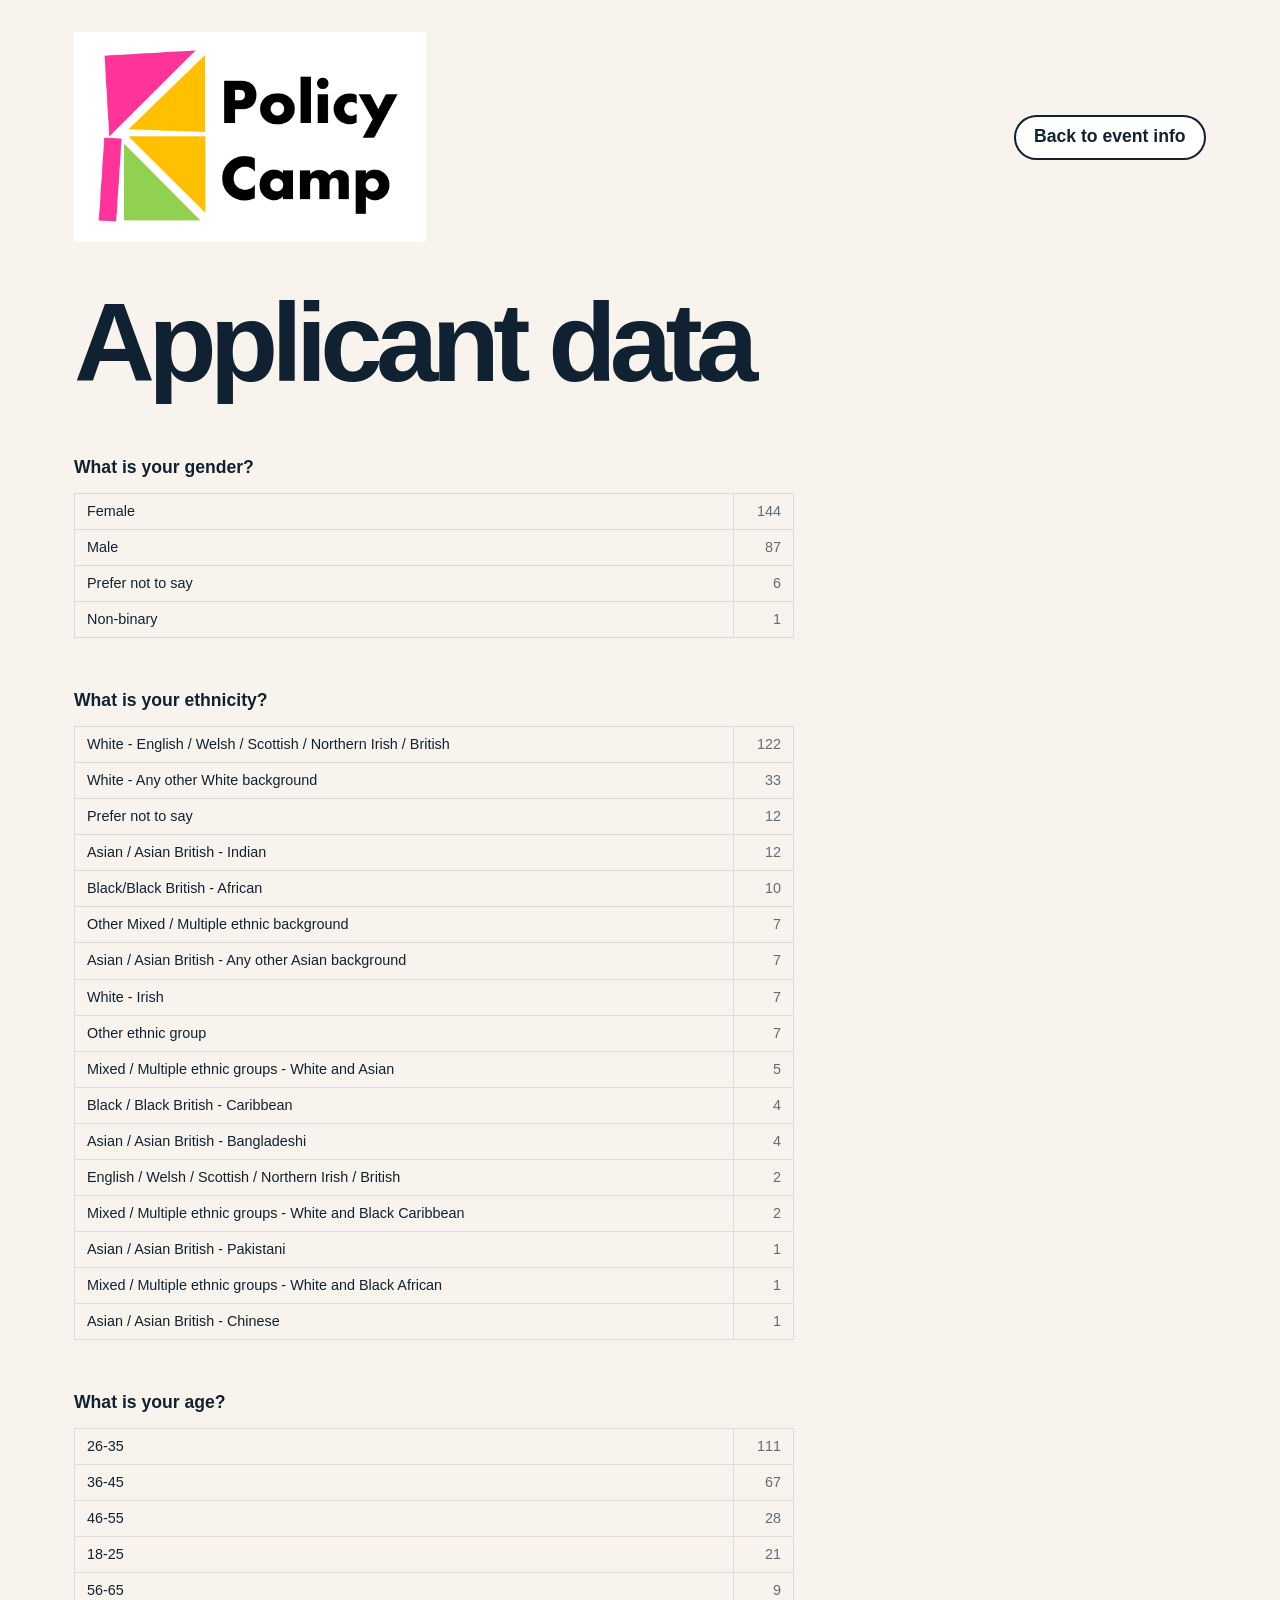
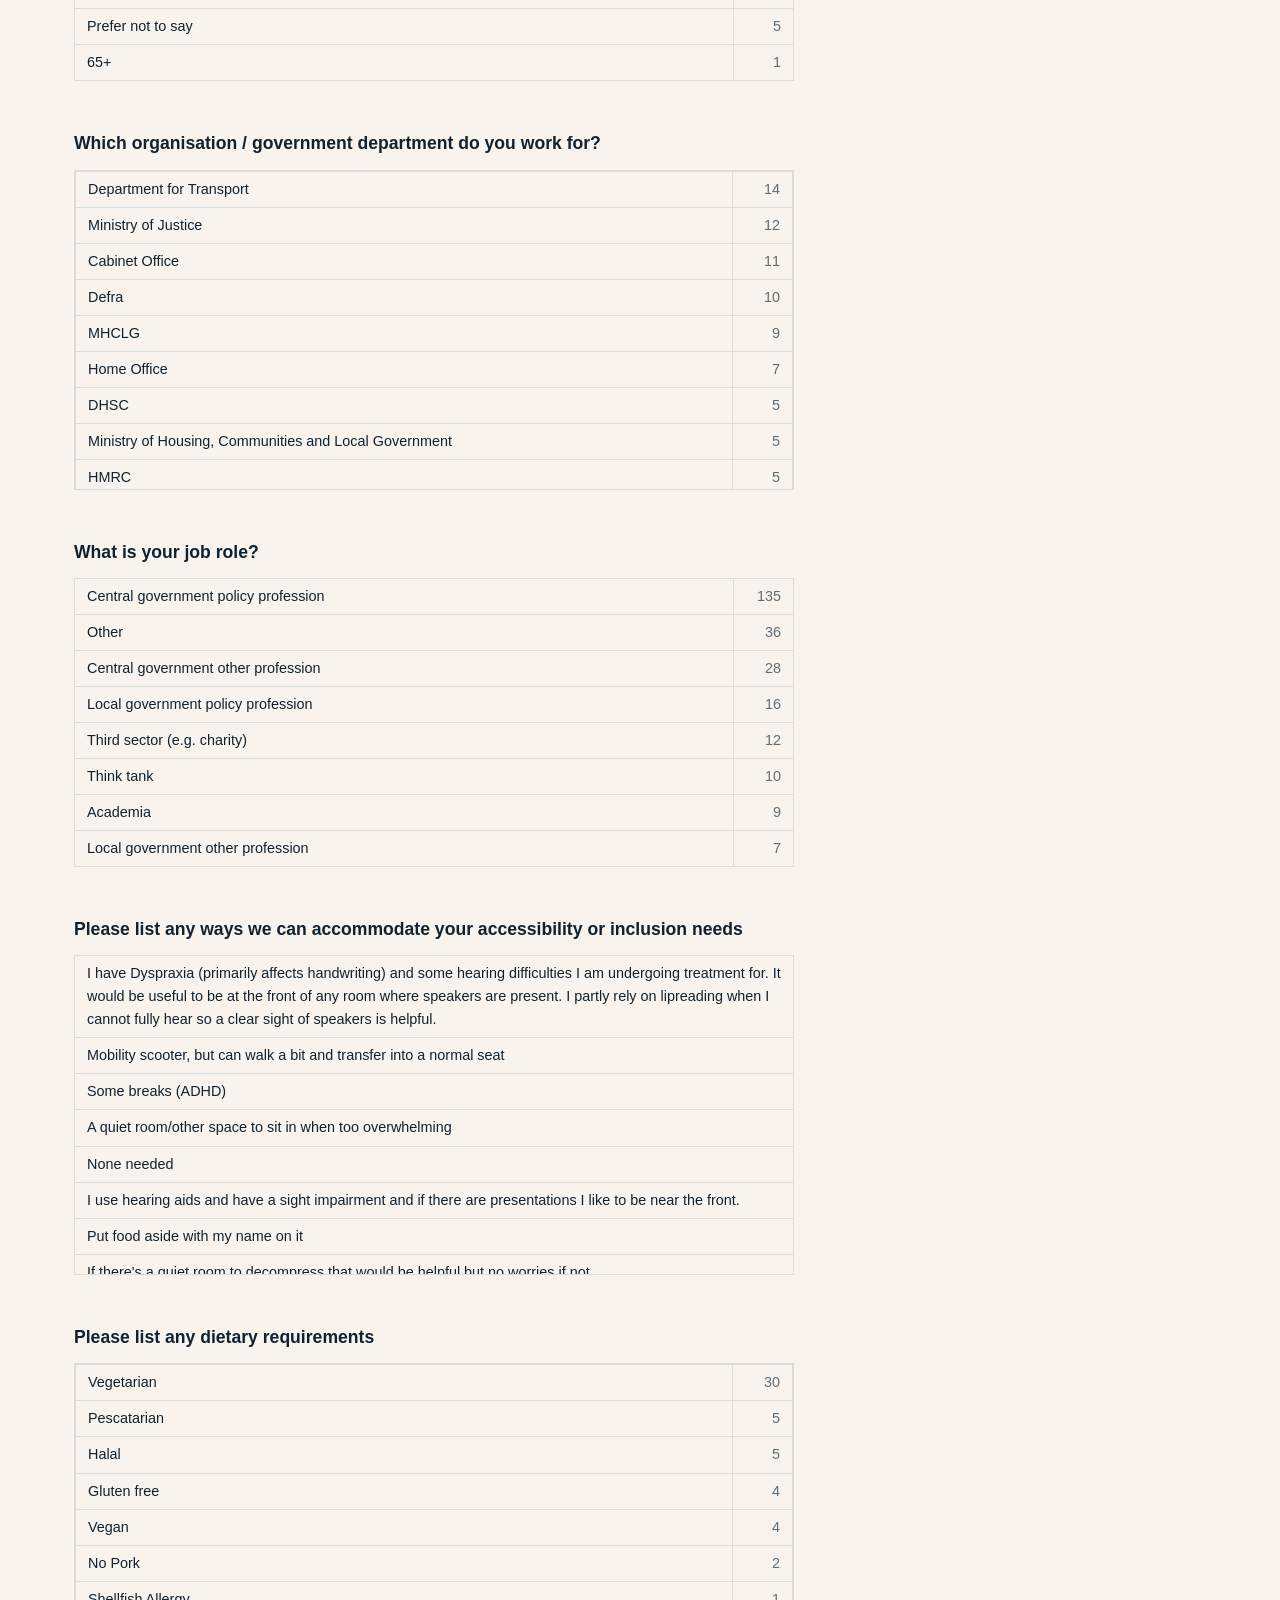
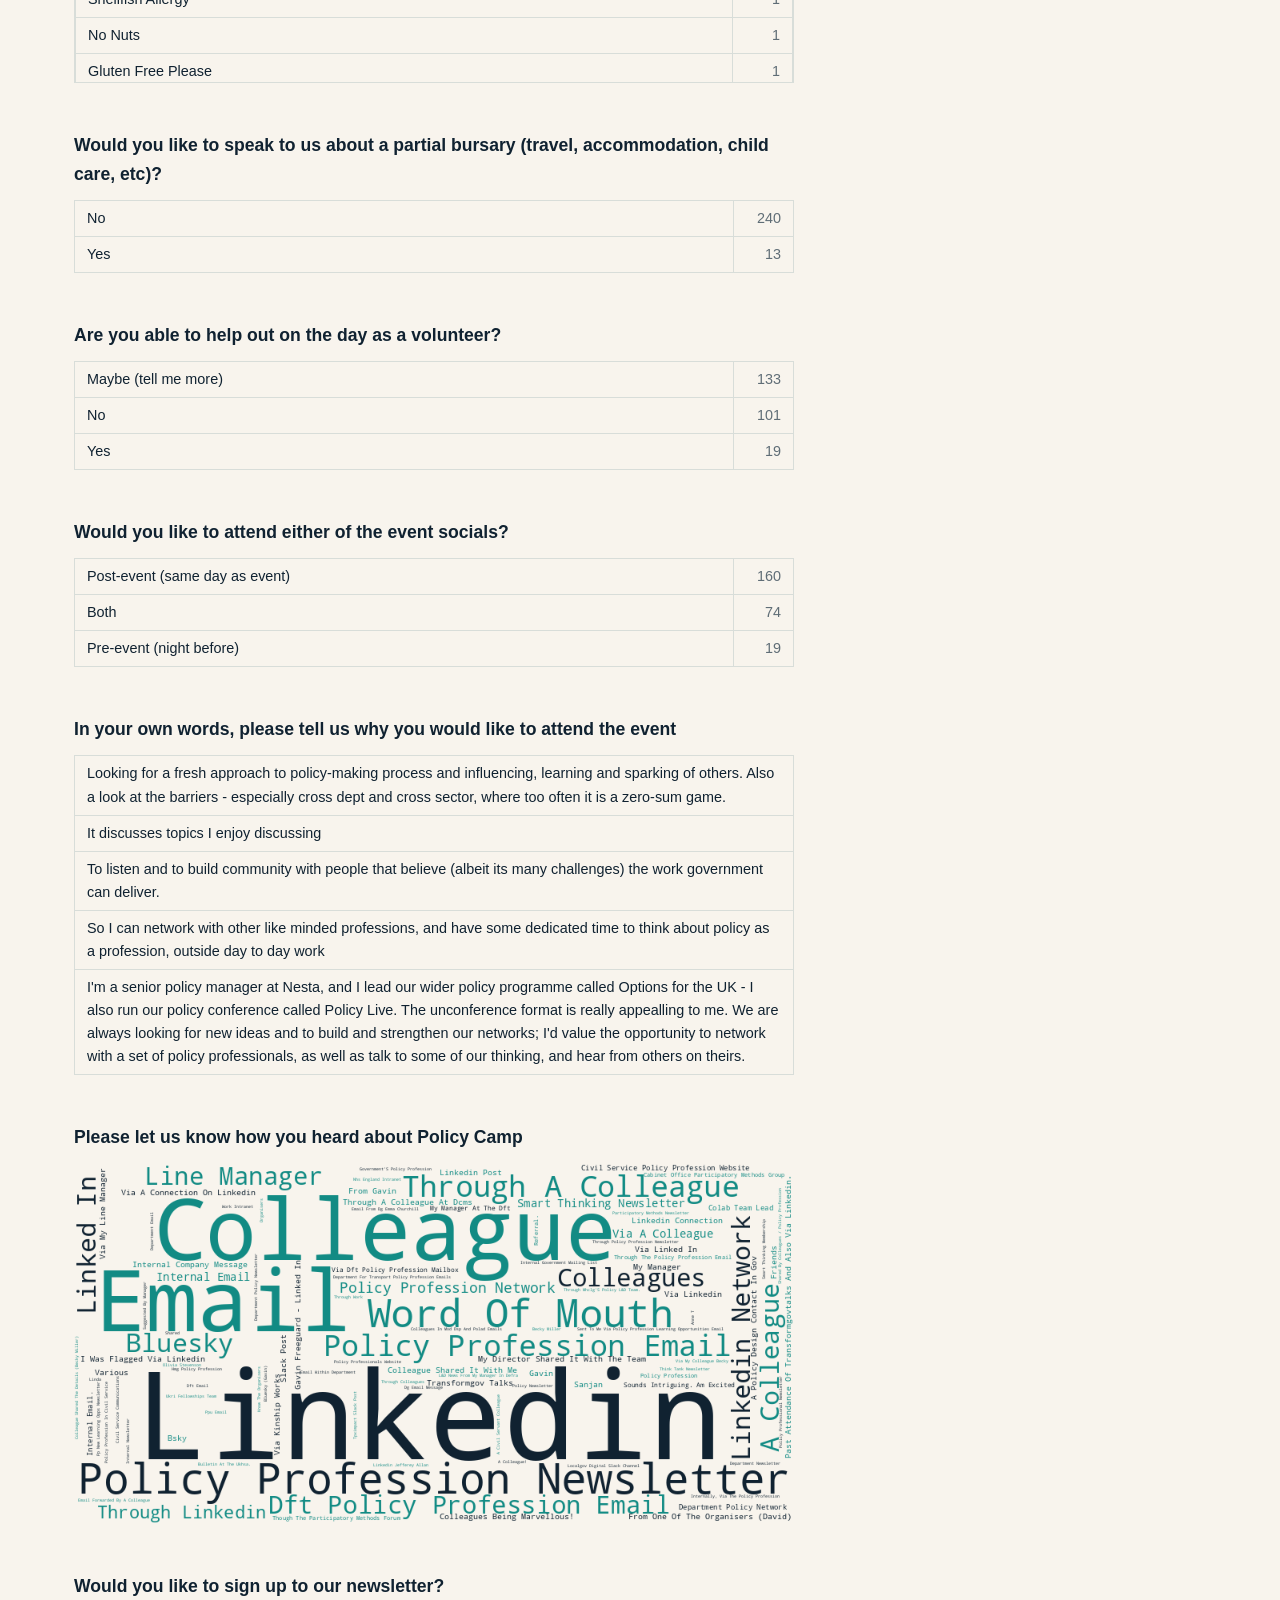
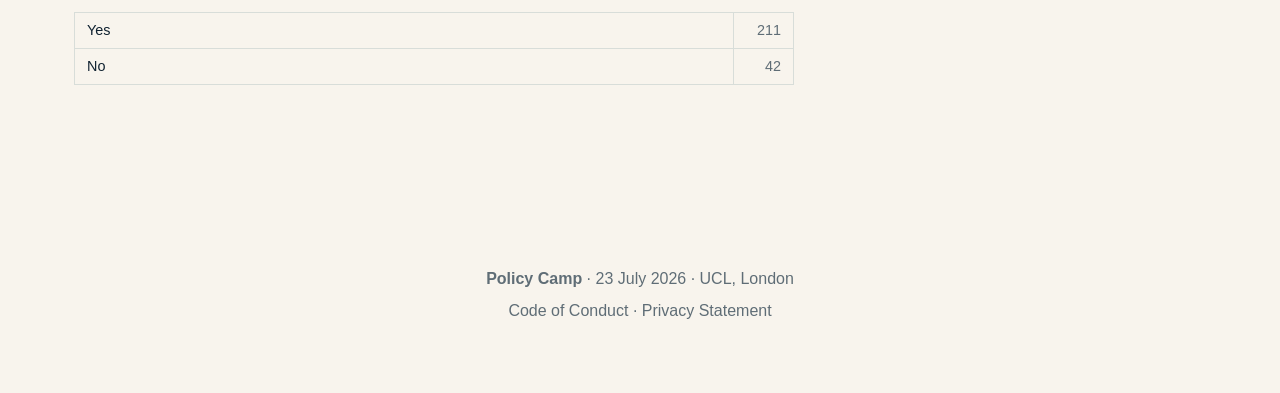
==== commit 3d74206d: "Dietary as scrollable widget, replace why-attend word cloud with scrollable list Co-Authored-By: Cla" ====
--- a/applicant-data.html
+++ b/applicant-data.html
@@ -279,7 +279,7 @@
             <div class="applicant-data-section">
                 <h2>Please list any dietary requirements</h2>
                 <!-- BEGIN:J -->
-                <table class="data-table">
+                <div class="scrollable-widget"><table class="data-table">
                     <tr><td>Vegetarian</td><td>30</td></tr>
                     <tr><td>Pescatarian</td><td>5</td></tr>
                     <tr><td>Halal</td><td>5</td></tr>
@@ -307,7 +307,7 @@
                     <tr><td>Gluten And Dairy Free</td><td>1</td></tr>
                     <tr><td>Coeliac Disease</td><td>1</td></tr>
                     <tr><td>Lactose Intolerance</td><td>1</td></tr>
-                </table>
+                </table></div>
                 <!-- END:J -->
             </div>
 
@@ -346,7 +346,236 @@
             <div class="applicant-data-section">
                 <h2>In your own words, please tell us why you would like to attend the event</h2>
                 <!-- BEGIN:N -->
-                <img src="assets/images/wordcloud-N.png" alt="Word cloud" class="wordcloud-img">
+                <div class="scrollable-widget"><ul class="free-list">
+                    <li>Looking for a fresh approach to policy-making process and influencing, learning and sparking of others. Also a look at the barriers - especially cross dept and cross sector, where too often it is a zero-sum game.</li>
+                    <li>It discusses topics I enjoy discussing</li>
+                    <li>To listen and to build community with people that believe (albeit its many challenges) the work government can deliver.</li>
+                    <li>So I can network with other like minded professions, and have some dedicated time to think about policy as a profession, outside day to day work</li>
+                    <li>I'm a senior policy manager at Nesta, and I lead our wider policy programme called Options for the UK - I also run our policy conference called Policy Live. The unconference format is really appealling to me. We are always looking for new ideas and to build and strengthen our networks; I'd value the opportunity to network with a set of policy professionals, as well as talk to some of our thinking, and hear from others on theirs.</li>
+                    <li>I work on both public participate in policy making, and policy making for local/national political party contexts.</li>
+                    <li>Love the policy space, love talking about policy, love meeting other policy wonks</li>
+                    <li>As an early career policy professional my main goal for the next couple years is to just get the policy forming mindset right, both by learning more about different policy areas through reading and listening to specialists at events/ conferences but also through understanding the thought process that goes into anticipating what good policy looks like and the different factors involved</li>
+                    <li>I work in digital policy and I know of Gov camp, so I am interested in seeing how this works.</li>
+                    <li>To compare notes and discuss practical ways to achieve community empowerment & system reform</li>
+                    <li>Want to meet others across policy landscape to exchange ideas, discuss and learn from each other.</li>
+                    <li>I'm using a great deal of participatory policymaking in my work and want to see how you run it!</li>
+                    <li>Connect with other designers working with policy and learn more about opportunities for design in policy.</li>
+                    <li>Very interested in policy + design having worked within this space for a few years. Currently trying to build this practice more in Wales.</li>
+                    <li>Because it's when people come together in these informal spaces that creativity comes alive!</li>
+                    <li>I work at the intersection of young people's lived experience and government policy, focused on how we build policy that genuinely reflects young people's lives and gets to the root cause rather than the presenting problem. I am drawn to Policy Camp because I want honest conversations with people who are inside the machine about what works, what could work better, and how we design policy that is more joined up across departments and systems.</li>
+                    <li>To work with other organisations in similar spaces</li>
+                    <li>As a Service Designer working in often central government projects I'm always working in or around policy, and forever interested in how to bring Policy closer to projects and increase transparency of policy design</li>
+                    <li>We are launching a new SME climate and nature advocacy collective in June. Our goal is to bring the SME-voice into high level advocacy (a space where we understand it has been historically underrepresented due to barriers we are helping solve) to give policymakers the confidence and knowledge to create ambitious and effective environmental policy. We would like to help represent the UK’s SMEs at your wonderful event, sharing our perspectives and insights with your wonderful policymakers.</li>
+                    <li>I LOVE GovCamp. Every time I've been it has reminded me of the amazing privilege of being a policy professional and I've come away inspired and energised which is so precious in a working environment which can feel staid and demoralising. Hopeful that some of the GovCamp magic might be present here too</li>
+                    <li>Keen to explore cutting edge policy tools and techniques and to share best practice</li>
+                    <li>Oxygen and breathing space, perspective and networks to get back to HQ and challenge the status quo</li>
+                    <li>As a young policy professional working for a rural authority, it would be a great opportunity to learn from and share with a practitioners from central and other government orgs and understand different ways of approaching shared challenges - particularly as I am working on local government reorganisation - learning from others is vital for making such a significant public service reform a success.</li>
+                    <li>As a policy design professional I would like to connect with others shaping the field to share approaches , challenges, opportunities for future policymaking</li>
+                    <li>To learn from others working in the policy field and to share what I have learnt during my time in policy.</li>
+                    <li>HQN provides training, networks, and consultancy to housing professionals across the country. We have a network of over 300 member organisation. Our work focuses on the day to day realities of delivering housing services by all levels of local authorities and housing associations.
+
+I'd love to attend this event to bring the operational perspective of government policy change that we hear from our members. HQN plays an important role in supporting operational teams to unpick high level policy changes, and I believe a stronger relationship between ourselves and policy makers would improve the effectiveness of policy design.</li>
+                    <li>Because the team run excellent gov and gov-adjacent events in GovCamp and DeliverCon, which are valuable opportunities for good people to get together and brainstorm things that could genuinely facilitate positive gov change. Having a policy camp sounds incredible, and I'd love to see where it goes.</li>
+                    <li>I run the Global Policymaking Community on Apolitical, where conversations focus on different tools/approaches for the craft of policymaking around the globe. A large share of the Community's membership works in the UK policy profession. I would like to attend PolicyCamp to make sure that new/innovative approaches to policymaking in the UK are shared more globally, and that global approaches I'm seeing are shared with folks working in the UK.</li>
+                    <li>Intrigued by the idea of an unconference in such an important area.</li>
+                    <li>To share learnings across local and national government in particular</li>
+                    <li>I work between two strategic reform programmes - Places for Growth and Test Learn and Grow - with a focus on how we engage in place, including the frontline, communities and local authorities to influence national policy making. My role is all about creating the space for teams across gov to innovate, try new things and unblock challenges quickly. Essentially bringing together policy and delivery to create better outcomes for citizens. I'd love to join this day to hear from others working across gov on how they implement innovation in their own roles, what barriers they might come up against, and take away potential ideas and solutions into my day job. I'm also based in Scotland so the chance to spend time with other colleagues from across government is hugely helpful to building networks and bridging across departments, and the wider public sector.</li>
+                    <li>I transitioned into policy design from another discipline. I'm still very young in the field, so I am keen to learn and explore with peers intervening in systems.</li>
+                    <li>Having started my career in the non-profit sector, I know first hand the challenges and thrill of developing policy in real contexts, solving the right problems, advocating for our citizens. As a consultant, I now get to see first hand with my public sector clients the importance of co-designing policy alongside design, technology, and operations colleagues. I would love to support policy innovation more in my career and in my role as a trusted advisor.</li>
+                    <li>I am in the climate policy team at Carbon Trust, where I work with those in government working on climate policy. I am about to join Imperial Policy Forum in their climate team - working to connect Imperial academics with those in government. I am ex-Civil Service where I was a policy professional, and so would love to attend to contribute to the conversation on latest ways of working in the policy space.</li>
+                    <li>I am a fairly new policy officer in my role. Most of my work focuses on local government reorganisation and devolution advocacy for Basildon Council (who I work for), but we are working towards a general policy reset and alignment with Thurrock to ensure that when we merge we are prepared for incoming changes. I have recently taken on some new duties in my role to reflect this, including around policy research/insight and development for senior officers.</li>
+                    <li>Having worked in central government for most of my career I'm now in a role which is focused on legacy/social impact of a major infrastructure project. I've been fascinated by this new perspective on different tools/levers to achieve meaningful impact at community level and would like to share some of this learning. I'm also keen to stay connected to the policy community, hear about new ideas and build my network.</li>
+                    <li>I'm really interested to be in a this space, to come together to discuss key issues, exchange best practice, and explore shared challenges in a supportive and informal environment.</li>
+                    <li>As a service designer (part of a multidisciplinary team) I’m always looking to connect with professionals from the industry and learn from them.</li>
+                    <li>I’m interested in joining because my work focuses on complex societal and governmental challenges within the Dutch public sector. As a Strategic Designer, I work with various Dutch government organisations on policy-related issues, including immigration and detention, where I help bridge policy, implementation, and lived experience.
+I’m particularly motivated to exchange perspectives with international peers, learn from approaches developed in the UK context, and explore how design and innovation can strengthen policy making in sensitive and high-impact domains. I hope to contribute practical insights from my experience working on public sector transformation projects, while also gaining new methods, networks, and inspiration that can support more human-centred and effective policy development.</li>
+                    <li>In my role, I support the design and development of tools and products for policy. I spend most of my time thinking about current needs in the policy space, while also honing my own research and analysis skills. I'd love to attend this event to explore what the future of policymaking could look like.</li>
+                    <li>I've worked at the intersection of the public sector, policy and innovation (both in government and in the private sector) for nearly 15 years. I think policy camps and other similar initiatives are great and would like to attend. I'm leaving the private sector to move to a think tank, and I'm actually happy to just volunteer if it would help.</li>
+                    <li>To expand my policy development knowledge, meet other policy professionals and gain perspectives from those working in a range of contexts/departments.</li>
+                    <li>I am a former policy professional turned data strategist turned freelancer - would love to share my motivation for this shift and talk about the benefits of good data for policy making.</li>
+                    <li>To learn to make better policy</li>
+                    <li>I have work in Policy and Public Service Transformantion in Thailand and now I’m working in UK, keen to learn more about this so in the future I want to amplify the knowledge globally</li>
+                    <li>My role is Head of Policy for a Welsh regulator and sponsored body to the Welsh Government. I'm keen to build a network and challenge my thinking and approaches to help create a real difference in our policy work</li>
+                    <li>I am interested in innovative policy design methods</li>
+                    <li>I am leading a policy team and keen to build my network and learn more a out how others lead policy areas</li>
+                    <li>As someone working in policy in a difficult and changing environment, with the threat of Reform lingering and the Everton window sliding ever to the right, I love the idea of a Policy Camp as an opportunity to connect with fellow policy peeps and explore how we might be able to do what we do but better.</li>
+                    <li>To learn from others about innovation in policymaking</li>
+                    <li>I plan to run an Unconference, so would be fantastic to see a professional one in action!</li>
+                    <li>To learn about tackling policy challenges.</li>
+                    <li>It will be good to meet policy oriented folk in a camp style environment and to see if the discussions are similar in topic and tone to the other gov camps.</li>
+                    <li>I've been in a policy role within a strategic authority for a bit over a year now, and previously was in the charity sector working on participation in policymaking - keen to create space to think about how bridges between these roles and perspectives are built for better policy formulation and delivery.</li>
+                    <li>I'd love to talk about how government can build stronger institutional memory around policy capability</li>
+                    <li>I am a Policy Advisor and I would like to use this opportunity to network with people in similar roles</li>
+                    <li>Interesting new format for approaching policy discussion. Great opportunity to connect with other policy professionals.</li>
+                    <li>My role is Head of Policy for a social care regulator and sponsored body of the Welsh government. I'm keen to connect with other policy professionals to learn and think differently about how we embrace some of the big cross system policy challenges.</li>
+                    <li>I would like to meet with other policy professionals to see what is going on in the policy world</li>
+                    <li>I am interested in talking to other policy professionals and having discussions about current policy challenges and having unstructured discussions</li>
+                    <li>I'm excited to have the chance to meet other people working across the policy system, at different levels, to hear and share new ideas. It sounds like a really energising format and will no doubt be a great opportunity to exchange insights.</li>
+                    <li>I would like to learn more about good internal policymaking (I recognise this is different to external policies but think there would still be lots of cross-over e.g. stakeholder engagement) through chatting with people working in different areas and departments.</li>
+                    <li>Keen to connect with a community of thoughtful people, each of us bringing our unique perspectives together to collectively tackle a range of very real policy challenges. A valuable opportunity to step away from our own day to day agenda, and contribute to a wider range of policy areas - and in turn to use that experience to make connections with others, be challenged to think differently, and inspire our own work at OKRE supporting the entertainment sector in their impact.</li>
+                    <li>I am approx. 9 months into working in policy and I am keen to explore what it means in different contexts, and to learn from others with more or different experiences.</li>
+                    <li>I want to be involved in cross-Gov discussion about Policy and Design</li>
+                    <li>Sounds much more valuable, dynamic and engaging than being talked at for hours like most traditional conferences.</li>
+                    <li>I am setting up a new policy directorate in the Department for Transport.</li>
+                    <li>To learns from the experiences (challenges and successes) of my peers in the policy profession in an organic (but slightly unusual) way. To hear candid reflections. To meet other policy professionals and expand my professional network.</li>
+                    <li>I am part of a DG Private Office (so working with/around policy) but have been out of the Policy Profession itself for a few years now. I am keen to re-join the profession and get back to policy making. This course would be a great opportunity for me to refresh my skills, knowledge and confidence.</li>
+                    <li>Having the opportunity toi discuss policy options and methods in a place where we don't have departmental vested interests.</li>
+                    <li>My PhD was in coproduction and I see these sorts of events as crucial to bringing some of those findings into policy environments.</li>
+                    <li>Recently joined the DfT as a project delivery specialist working within the policy space and I'd really like to understand the area better to best support the policy specialists I work with :)</li>
+                    <li>Sounds like an interesting opportunity to meet different people in Departments and Agencies across government and understand how their experience of policy differs from mine - and what I can learn from that.</li>
+                    <li>It sounds really interesting as a format for learning and practicing policy skills in a social and dynamic environment. I've been developing my skillset a lot over the last 3 years but in the same policy environment, so this seems like an opportunity to test and refine it further with insight and support from others.</li>
+                    <li>It sounds interesting, good way to connect with people dealing with lots of different challenges, and a different form of event I could learn from.</li>
+                    <li>To meet other policy professionals and to share policy ideas and learnings</li>
+                    <li>I'm trying to improve my policy skills and broaden my prospects in the field to gain promotion. This opportunity would enable me to explore outside the norm other possible policy areas to consider and enable me to build my networks following completing my apprenticeship.</li>
+                    <li>I am firmly committed to exploring better ways of policy and involving people in decisions that matter to them. In my day job, I lead on policy for the Pride in Place Programme, a novel £5.8bn  programme which puts decision-making power into the hands of 284 communities across the country. Outside of my day job, I'm part of the Participatory Methods Forum and have been thinking about how we can embed participatory and deliberative approaches into our policymaking to make better decisions. Keen to connect with and learn from others!</li>
+                    <li>To connect with policy officials x-gov to learn more about co-design and innovative policy developmeng</li>
+                    <li>I want to engage in different types of conversations that don’t happen day to day in my working field. I work in funding and would feel as though this would benefit me in how I work.</li>
+                    <li>To learn from peers across government</li>
+                    <li>I came into Policy after 20 years of working frontline in community work, and I'm passionate about bringing together those with lived experience of how policy hits the ground and amplifying their voices. I'd love to network and hopefully meet more people like me.</li>
+                    <li>Networking with other policy people</li>
+                    <li>Been in the think tank world for 2 years now, and policy creation is probably my 'weaker' aspect - I'm more a researcher, but would like to build on this</li>
+                    <li>Policy shouldn't be used to put out fires but to solve systemic issues and I would like to know more about how this could be done and what good policy design looks like</li>
+                    <li>To meet and relate with other policy professionals and know and understand tools that will help increase work efficiency.</li>
+                    <li>I love thinking and talking about how policy making works and why it doesn't - and I like that this event will both surface interesting questions/themes on this generally, and offer practical opportunities to help</li>
+                    <li>Network with policy professionals across government and invite fresh perspectives on policy challenges I am currently working on.</li>
+                    <li>Concept of taking part in a participant led event is really exiting, I want to meet more people with different views and opinions and learn from them!</li>
+                    <li>My research is primarily on improving policymaking practice so very interested to contribute and see what comes out in discussions</li>
+                    <li>I’d like to attend Policy Camp because it feels like a great chance to step outside my day-to-day work and learn from others tackling similar challenges. I’m particularly interested in hearing different perspectives and practical ideas I can take back and apply in my role.
+I also like the collaborative nature of the event — it seems like the kind of space where you can have honest conversations, share experiences and come away with fresh ways of thinking about policy</li>
+                    <li>I am currently working for the infected blood compensation authority as a content designer. A huge part of my role is translating complex policy into content that is accessible and trauma informed for a marginalised group.</li>
+                    <li>The Infected Blood Compensation Authority (IBCA) is leading on designing a compensation service that is user centred and iterative (test and learn). As a policy lead, my role is to support the design and delivery of the service by developing, testing, iterating and delivering policy that responds to the objectives of the organisation and the needs of its users. The unique environment of this compensation service has created new challenges and opportunities to approach policy development from a design and user-centred perspective. This enables us to narrow the gap between policy and delivery, and ensure that policy is informed, supported and iterated in contact with the live service and its users. It would be great to be able to share some of the learnings I have developed in my current role and hear insights from other policy practitioners across sectors to continue to develop new approaches to meet these challenges.</li>
+                    <li>Having worked in various policy roles in DfT for 5 years I have built a good understanding of operational policy decision making but I would like to continue my learning by being part of of 'unconferenced' event to learn from peers and to help understand potential solutions to some challenge policies I am current working on regarding the UK juxtaposed border.</li>
+                    <li>Get a better understanding of the policy ecosystem and meet my peers</li>
+                    <li>Really keen on cross government collaboration opportunities and sharing resources.</li>
+                    <li>I lead on 'open government' and I'm interested to hear ideas from across government</li>
+                    <li>I am a Principal Service Designer often helping to create space and advocate for Policy Design. We currently lack formal process or dedicated resource for Policy Design at our organisation and it is fragmented depending on area, project and sponsor.</li>
+                    <li>I have attended a previous civil service unconference and found it hugely enriching. I would across policy/academia/practice/lived experience. My PhD is on how prison-impacted leaders can promote system-change in criminal justice policy.</li>
+                    <li>I work on developing and delivering policy on EV charging infrastructure. I would be interesting to hear from others their experiences developing policy and things they have learnt.</li>
+                    <li>It sounds like a less intimidating way to find out more about policy</li>
+                    <li>I'm a former civil servant/SCS (23 years) and now work as freelance trainer and coach primarily focusing on policy and service design for civil servants and public sector colleagues. To ensure my training is relevant and worthwhile, I do my best to keep up with the latest thinking on policy design and delivery. I would love to attend this event to hear from and share with policy professionals. I have previously attended UK GovCamp and GovCamp Cymru and really enjoyed taking part in the discussions and hopefully adding value as much as gaining it.</li>
+                    <li>Active travel faces many policy difficulties</li>
+                    <li>I'm interested in understanding both the breadth of what "policy responsibilities" look like in practice across government, picking up ideas that I can use for my work, and considering future career possibilities</li>
+                    <li>I would like to attend this event to learn more about how policy is developed and how decisions are made throughout the policy process.
+
+I think it would be a great opportunity to build my knowledge, develop new skills, and gain practical insights that I can apply in my current role. I’m also hoping to take away ideas and learning that will help me shape and strengthen the objectives in my Personal Development Plan.
+
+It would also be a valuable opportunity to network with colleagues and policy professionals, learn from their experiences, and build connections that could support my development and broaden my understanding of different policy areas.</li>
+                    <li>Opportunity to meet and collaborate with policy professionals in other contexts, new ideas and new thinking</li>
+                    <li>I'm new to policy and think this would be an excellent way to learn from others.</li>
+                    <li>I want to learn what others do around policy development outside of the way my department thinks about it</li>
+                    <li>Opportunity to network with others on live issues and support my development</li>
+                    <li>Hear from others about what’s new, what works and what’s less successful in the world of policy making</li>
+                    <li>As ARI Policy Coordinator at UPEN I work in a range of ways with policy makers (national, regional, and local), but having only moved into the policy engagement space in the past year I think this would be an opportunity for me to immerse myself in the current state of the sector, learn from and connect with a wider range of policy makers, and bring my own expertise regarding research-policy engagement mechanisms to bear on conversations.</li>
+                    <li>I am a content designer and good policy makes for better content</li>
+                    <li>As part of UPEN, my specific brief is to connect public policy professionals with expertise and evidence and strengthen the infrastructure.  Understanding motivations and barriers to engagement are really useful and interesting.</li>
+                    <li>learn more about policy</li>
+                    <li>I am a behavioural scientist working in the government digital service, and before this I worked for many years in academia as postdoctoral research fellow in various institutions (including UCL). I would be interested to participate in this event as it seems like a good informal and constructive discussion on policy, which would be very useful for me given my more applied / research role in government</li>
+                    <li>I am at the intersection of Policy, DDaT, Product and Delivery Management and often find gaps/barriers for easier interaction and cross-pollination between all these. This conference is the perfect antidote for that challenge being able to see things from different perspectives and of course network with peers as determined to solve problems and identify solutions and opportunities to improve and deliver concrete, tangible benefits to society at large, and in particular to those from vulnerable cohorts and households, disenfranchised groups and underrepresented communities.</li>
+                    <li>Open discussion with like-minded civil servants</li>
+                    <li>Interested to make connections with other policy professionals across government, see how others are doing policy and improve my own thinking and approach to policy.</li>
+                    <li>I'd like to reinvigorate my policy skills</li>
+                    <li>I believe that everyone has something to share and you learn most in a collaborative, non-hierarchical environment where you can work through problems together, so this sounds right up my street.</li>
+                    <li>Share ideas and learning with people working on policy from across government.</li>
+                    <li>I've not been involved in an un-conference event so I would like the opportunity to experience this structure and also potentially pitch a session</li>
+                    <li>I am currently developing a new policy programme and the camp will enable me to hear from and learn from other policy professionals and help my personal development</li>
+                    <li>I work in a cross-species policy team (reintroductions of non-native species) and policy is developed in silos on a species-by-species basis. We reinvent the wheel each time we start a new species. The nuances of each species are different but concerns are broadly the same - environmental impact, welfare, public confidence and support, licensing pathways, stakeholder engagement etc. There must be a way of designing a 'one size fits all' process wheel for future reintroductions and I'd love to hear others' solutions.</li>
+                    <li>The best policies are those that take account and represent the most factors possible - with this requires techniques developed over time. Being able to constantly learn and bounce ideas off others I believe makes for an effective policy official.</li>
+                    <li>Work on solving complex policy problems as part of the day job but in a very specific subject area and from a specific angle. Would like to broaden my horizons to think about problems in different ways and engage with a wide range of topics across government and wider.</li>
+                    <li>I think it would be a great opportunity to learn from and connect with other policy practitioners.</li>
+                    <li>I'd like to attend to learn about new and collaborative methods of policy design and tools I could use in my daily job.</li>
+                    <li>Learn more about policy</li>
+                    <li>I lead the HMRC Policy Professionalism and Ministerial Advice team, and I'm doing a Policy Doctorate in how we drive policymaking effectiveness in the SCS at the University of Bath</li>
+                    <li>I've done unconference once in my own department and thought it was brilliant, I've been trying to have other team away days repeat that ever since. I'd like to try it in a completely foreign policy context to get a better grasp of the policy skills separated from the subject expertise, and then I'd like to run something like it for my own division.</li>
+                    <li>It sounds like a great way to meet others working in policy and compare learnings. I am particularly interested in learning how policy is developed in practice an affects citizens on the ground</li>
+                    <li>I want to join Policy Camp because I am keen to improve and build on my policy skills after over five years working in the Civil Service. During this time, I have developed practical experience, but I am now looking to strengthen my understanding of policy design, analysis, and implementation in a more structured and academic setting.</li>
+                    <li>I'm new to the civil service after a career in the NGO sector and I'm hoping to use this experience to better understand policy in practice to support my development in my new role.</li>
+                    <li>I have participated in an Unconference before and found it hugely engaging and useful. I'm a keen advocate for modern methods of policymaking within MHCLG, including as part of the Policy Profession, and am keen to continue to make connections with policymakers across government and understand new ideas and techniques.</li>
+                    <li>I'm developing evaluation training for policy professionals and would like to understand their experience of evaluation in more depth</li>
+                    <li>Active policy professional looking to share ideas and increase understanding</li>
+                    <li>Policy is too often developed in silos, and I think that's one of the most persistent problems in how government works. Policy Camp appeals to me because it cuts against that - shaped by the people in the room rather than a pre-set agenda, so conversations reflect what's actually hard right now.
+
+I want to contribute and to learn: I'm working through real challenges I'd benefit from testing with peers, and I'm equally interested in what others across government have found genuinely works in practice. The unconference format is the right environment for that kind of honest, practical exchange.</li>
+                    <li>I am an early career policy professional and have a lot to learn. This event presents a unique opportunity to get insights from people with a wealth of experience from across the policy profession, helping to inform my own approach as I discover new challenges.</li>
+                    <li>I've attended a GovCamp unconference in the past and found it very inspiring but very broad:  I would value attending an event with a more specific policy focus. I enjoy the emergent nature of discussion in an unconference setting and am intrigued to participate in this with fellow policy makers</li>
+                    <li>I would be keen to engage with policy in a delivery focussed way and explore how policy deconstruction can lead to real world benefits.</li>
+                    <li>Passionate about policymaking, current deputy director for some elements of tax policy</li>
+                    <li>To contribute to, and share understanding and learning on the current policy landscape and to discuss policy innovation, key strategic challenges, and delivery with other policy professionals</li>
+                    <li>I would like to learn more from other policy professionals about best practice</li>
+                    <li>I am keen to connect with other Policy Professionals both across government and external to Government. I am fairly new to the policy world, so keen to learn from more experienced professionals and gain a better understanding of the prominent issues being addressed in the policy space.</li>
+                    <li>I am interesting in developing my policy skills and applying them to practical scenarios</li>
+                    <li>I would like to attend the event to learn and collaborate with others on how policy can be developed and new ways to approach policy issues. Also keen to meet other in the policy profession whether that is inside government or outside, keen to promote better cross-sector collaboration to solve policy issues.</li>
+                    <li>I am designer, working closely with policy colleagues on circular economy and digital sustainability in Defra, and would like to grow my understanding of and skills in different approaches to policy making, testing, prototyping etc</li>
+                    <li>To improve  my knowledge about policy development and expand my network</li>
+                    <li>I want to do everything I can to close the feedback loop between policy design and delivery</li>
+                    <li>I believe service design and policy should work together to ensure that service level whenever there's a service level decision that requires or supports a specific policy, they get translated into policy, and the other way around, too. 
+On the other side, both disciplines benefit from each other due to the different angles they bring to the work.</li>
+                    <li>I work in policy design innovation</li>
+                    <li>I work in policy in the Cabinet Office - almost all of what I've learned has been on the job and within the Civil Service. I worked in the third sector previously, but not on policy. I would be keen to hear from those who have worked in different policy spaces across government, but more so what policy work looks like outside central government - such as third sector, thinktanks, local government etc.  The unconference format is ideal for exchanging ideas and sharing experiences, offering a structured space to hear directly from other policy practitioners and generate practical ideas that I can apply directly back into my role.</li>
+                    <li>I am interested in how Policy design feeds into service delivery. I want a better handover and codesign process</li>
+                    <li>I'm interested in working closer with Policy colleagues in my role as a service designer and hope to get some insights into how policy is currently created.</li>
+                    <li>I'm a service designer interested in how policy is formed and how that translates into services and other gov interventions</li>
+                    <li>NHS England being abolished and I am preparing for the transition into the DHSC</li>
+                    <li>I love an unconference and I'm learning to be a policy advisor</li>
+                    <li>Looks like a good opportunity to network with other policy professionals and learn new things which I can then use in my own role.</li>
+                    <li>I am interested in learning more about creative policy solutions across Government</li>
+                    <li>To consider policy from a wider perspective, and to meet policy professionals from other government depts + outside the Civil Service.</li>
+                    <li>I want to increase my policy knowledge as I am new to the work.</li>
+                    <li>I would like to enhance my knowledge and skills in relation to policy making, especially in tackling very challenging policy areas in a complex landscape. Would be grateful to learn about tips on how to breakdown very big complex issues into tangible deliverables. Enhancing my knowledge and skills would improve my performance and help ensure better policy making for the public.</li>
+                    <li>Expand policy skills and network</li>
+                    <li>I would like to attend Policy Camp because i am genuinely passionate about improving how public policy is designed and delivered in complex systems. In my current role working on resilience policy, while developing my skills in systems thinking and policy design in a creative and human -centred approach, I am constantly exploring challenges that do not have answer( "wicked problem"). I have found that some of the most valuable insights come from honest conversations with people who bring different perspectives and experience. The unconference particularly appeals to me because it creates space for honest conversations, shared learning and constructive challenge. I hope to learn from diverse perspectives such, contribute my own experience, and leave with fresh ideas that can improve policy outcomes</li>
+                    <li>I worked in EU policy making and would like to meaningfully connect with likeminded people in the UK</li>
+                    <li>As a current UKRI Policy Fellow, I want to enhance my understanding of policymaking, which could help me in my current project.</li>
+                    <li>I have been working in the Civil Service and policy for 5 years, and I am always keen to improve skills and understanding all the breadths of policy and cross cutting work in government.</li>
+                    <li>Get insights from others transitioning into policy facing roles in Government and get a sense check on the challenges and benefits</li>
+                    <li>All of the answers to our policy problems like in cross-sector collaboration. I'd love to be part of this process, building nuanced, pragmatic, workable solutions together.</li>
+                    <li>I'm a Principal Service Designer in Defra I'm interested in the overlap between policy design and service design and delivery and how we can align more about problem identification, user needs and outcomes.</li>
+                    <li>As a Senior Policy Advisor in the Civil Litigation Costs and Funding Team at the Ministry of Justice, attending a policy conference would provide a valuable opportunity to deepen my expertise and strengthen my ability to deliver impactful policy outcomes.
+My current role involves navigating complex issues at the intersection of access to justice, litigation funding, and cost reform. A policy conference would allow me to engage with leading practitioners, academics, and policymakers, helping me to stay at the forefront of emerging trends, evidence, and best practice both within the UK and internationally.</li>
+                    <li>I am interesting in how Policy can work across departments and would enjoy this opportunity to meet peers from different areas.</li>
+                    <li>Many policymakers are hungry for new ways to tackle complex problems, and unconferences like this one can be excellent first steps to gathering the most important ingredient - collaboration with like minded people!</li>
+                    <li>Sounds like an incredibly interesting and unique opportunity to collaborate with other policy professionals and delve into some complex problems - something which is fundamental in my current job role!</li>
+                    <li>I would like to attend Policy Camp as it is relevant to my work. I work in the ESRC Public Policy and Engagement team, where I support the UKRI Policy Fellowships (as the investment manager for the Natural Hazard and Resilience cohort) and UKRI Policy Internships.
+
+I would be keen to learn more about what our fellows are experiencing first-hand in policy environments and to connect with others to share and learn about effective approaches to knowledge exchange and impact across the policy ecosystem.</li>
+                    <li>I have been working in the policy field for the past 5 years. It would greatly help my own development , my work and the overall development of my wider team if I am able to attend this camp.</li>
+                    <li>Central Government Policy employee wanting to develop policy</li>
+                    <li>I am really keen to spend a day thinking about policy outside of the pressures of the normal workday and to meet and network with policy professionals from a range of other organisations.</li>
+                    <li>I would like to attend Policy Camp because it offers a unique opportunity to learn from colleagues across government in a collaborative, participant-led environment. The unconference format is particularly appealing as it encourages open discussion, diverse perspectives, and practical problem-solving around real policy challenges. I am keen to share my own experiences, learn from others’ approaches, and build new cross-government connections. I believe the insights gained will help me improve my work, contribute more effectively to my team, and support better outcomes for the people we serve.</li>
+                    <li>broaden my understanding of policy development and learn about interesting new methods and priorities</li>
+                    <li>To collaborate with people right across the public sector, share challenges and think a bit differently for a day.</li>
+                    <li>I loved the first policy camp unconference I went to, met so many fascinating people and I loved the democratic approach to organising the agenda and drawing on all of the expertise in the room - so rare with most conferences. I work at the intersection of charity/academia/policy (social and criminal justice focus), so these events are a fantastic way to break down silos and learn from others across these sectors to bring about systemic, transformational change.</li>
+                    <li>To develop my own understanding of policy practice across wider government</li>
+                    <li>Sounds interesting - and new to the profession!</li>
+                    <li>Develop my policy skills, meet and build community around this, appreciate the skills that make someone good at policy, understand what policy people are thinking about as part of my job to influence that in Test, Learn and Grow</li>
+                    <li>I ma passionate about policy and keen to attend</li>
+                    <li>I'm interested in attending this event to gain a deeper understanding of policy developments, options and advice that can help inform and motivate the work I do day-to-day. I'm keen to meet new people working in similar spaces, learn from others and stay curious about policy work.</li>
+                    <li>I am a fairly new entrant into the policy profession (<18 months). I feel this event will help expand my understanding of the ways of working and expectations of the profession as well as help expand my network of colleagues. I also hope to be able to share my own experiences and views on the profession in practice which may prove useful to my fellow attendees.</li>
+                    <li>I’m keen to attend Policy Camp at UCL as I’m at an early stage in my policy career and want to broaden my perspective beyond my immediate role. I’m particularly interested in the opportunity to meet other professionals and have open, practical conversations about the challenges we face in delivering policy in complex, high‑pressure environments. The Ministry of Justice has lurched from crisis to crisis and it can be easy, during these periods of intense pressure, to focus inwards and downwards and prioritise basic delivery. I want to take the opportunity to look up and out and learn from other departments and sectors to see how they approach policy challenges. It's an opportunity for me to step back and exchange ideas with peers facing similar challenges in other contexts.</li>
+                    <li>It sounds like a really good opportunity to exchange ideas and learning across central government local government and think tanks, and to step away from the day job!</li>
+                    <li>I’m keen to attend Policy Camp because of its focus on sharing real experiences, exploring what works in practice, and generating practical ideas to improve policy development and delivery. As someone new to policy, I see it as a valuable opportunity to learn from others working on similar challenges and bring those insights back into my role.
+I transitioned into policy in January 2026 from a frontline probation role, which has given me a strong understanding of how policy decisions translate in practice, both where they succeed and where challenges can arise. This perspective motivated my move into policy and continues to shape my approach.
+Since joining policy, I’ve particularly enjoyed the strategic aspects of the role, including designing changes that are both ambitious and workable. My earlier involvement in change projects within HMPPS strengthened my interest in improving service delivery and achieving tangible benefits for practitioners and service users. I would also welcome the chance to contribute this frontline perspective to discussions at Policy Camp.</li>
+                    <li>I have been working on data and AI Governance for years now and looking for practical ways of improving what's currently unfolding so would love to talk about this with like minded people.</li>
+                    <li>Considering pitching a session</li>
+                    <li>I would like to increase my understanding of policy professionals' perspectives on how science can best be used to improve policy outcomes.</li>
+                    <li>I'd like to attend because I'm the AI ethics lead in a new programme launched this year in MHCLG. My role is ensure local government is adopting AI ethically. I have done a lot of sector engagement but I'm struggling to decide how to support local government in a way that is actually helpful in relation to ethical AI.</li>
+                    <li>Opportunity to explore policy problems beyond the day-to-day and build connections beyond the department</li>
+                    <li>I work across London Local government in policy and would like to speak to others about data and research skills and performance and improvement.</li>
+                    <li>I am new to Policy and this would be an excellent way to get to know other people in the area, build skills, and insight.</li>
+                    <li>To network with fellow participants and strengthen my policy delivery related to e.g. communicating effectively and making effective decisions</li>
+                    <li>I've been a policy professional for a number of years and have a keen interest in using a range of tools and perspectives in the policy making process - placing the end user at the heart, co-designing where possible and bringing in a range of stakeholders. I've used open policymaking approaches in projects I've led and am keen to hear and learn other approaches.</li>
+                    <li>I am a policy professional in central government and always looking for how we can work better and smarter with colleagues.</li>
+                    <li>I am looking to develop my skills in identifying and resolving policy problems and challenges.</li>
+                    <li>Fairly new to my policy role within the public sector having come from a policy role in the charity sector, so wanting to understand more how policy is done in the public sector.</li>
+                    <li>In my work in user-centred design of digital public services, I often find that we are constrained from doing what users need by pre-existing policy. I would love to learn more about the process of policymaking and advocate for user-centred policy design.</li>
+                    <li>I want to experience some policy discussions that are genuinely constructive rather than a series of opposing arguments. I am hoping it is a model that I could use to reset some of the policy discussions and events which I host and contribute to.</li>
+                    <li>After many years working in a design research space (and some further study in policy) I'm moving back closer to policy and keen to connect with innovative policy ideas in practice and have some interesting conversations!</li>
+                    <li>Connect with like-minded people</li>
+                    <li>I’ve done a masters in public policy and management graduating in 2020. I’ve seen skinned a lot of experience in various roles and local government in public health adult social care equity and inclusion and housing which could all provide inside into making policy that is more insightful. I now want to transition my career towards a role in policy.</li>
+                    <li>Inform better policymaking in Government</li>
+                    <li>I work in Policy Partnerships at the Mile End Institute, connecting academics with opportunities to have impact and change policy. Before this, I worked for Members of Parliament. I would be very interested in how this event can be used to explore practical approaches between policy theory and delivery and practice.</li>
+                    <li>I'm working back in the public sector, and it's a brilliant opportunity to attend whilst working on the Test, Learn and Grow programme to learn and meeting some new people. It would be my first ever Policy Camp. Thanks!</li>
+                </ul></div>
                 <!-- END:N -->
             </div>
 
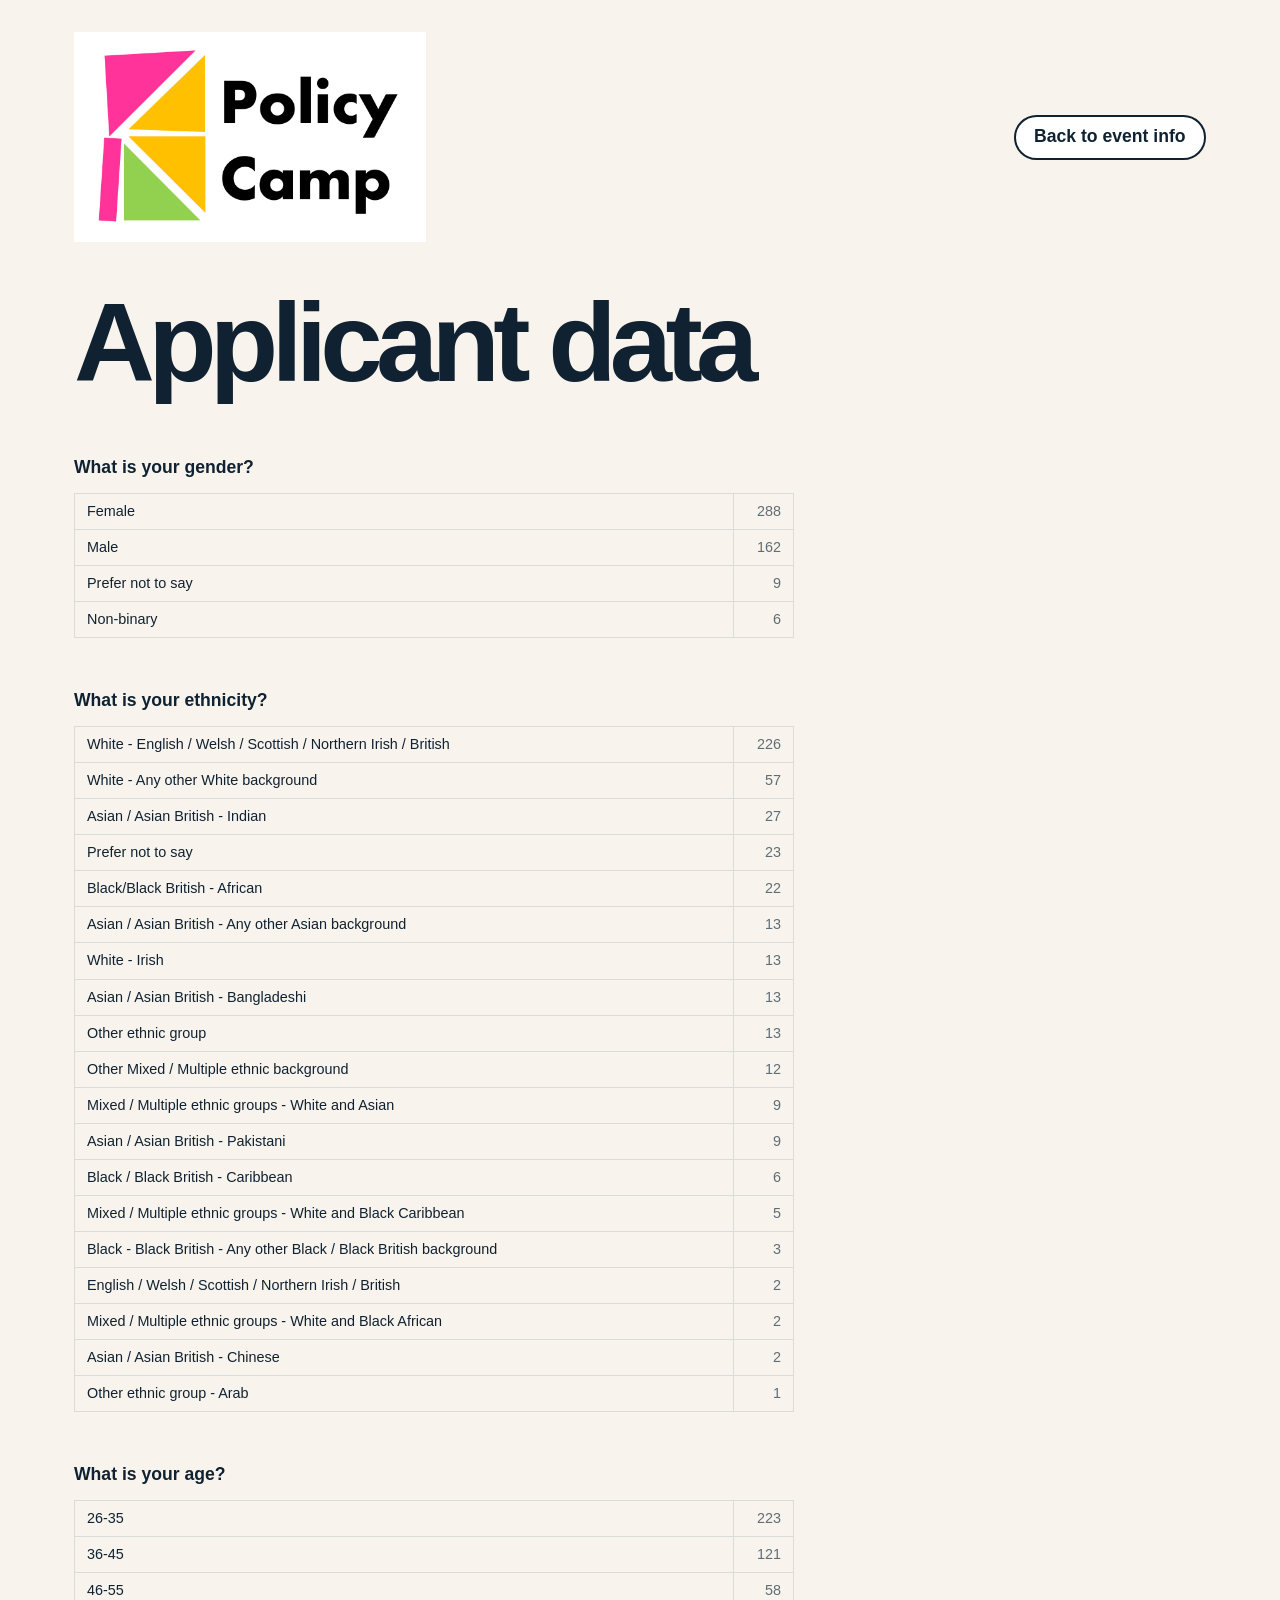
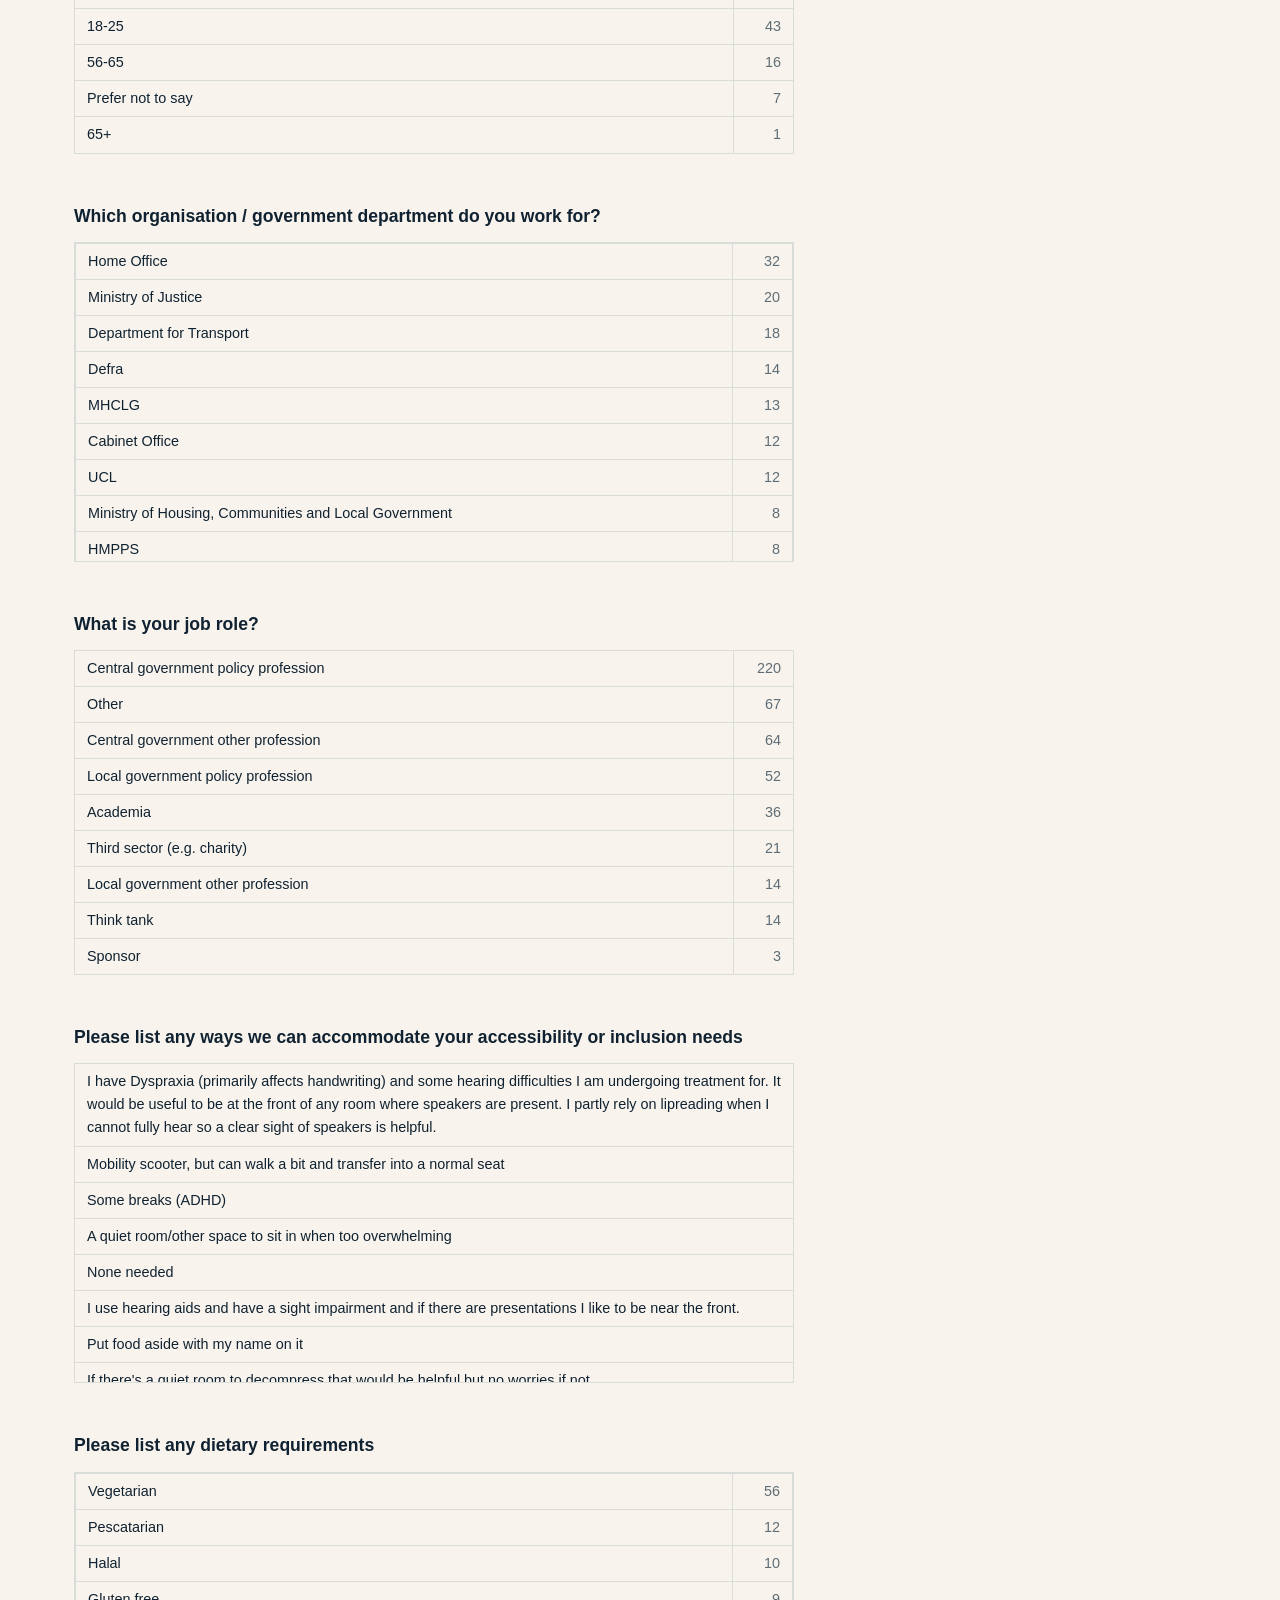
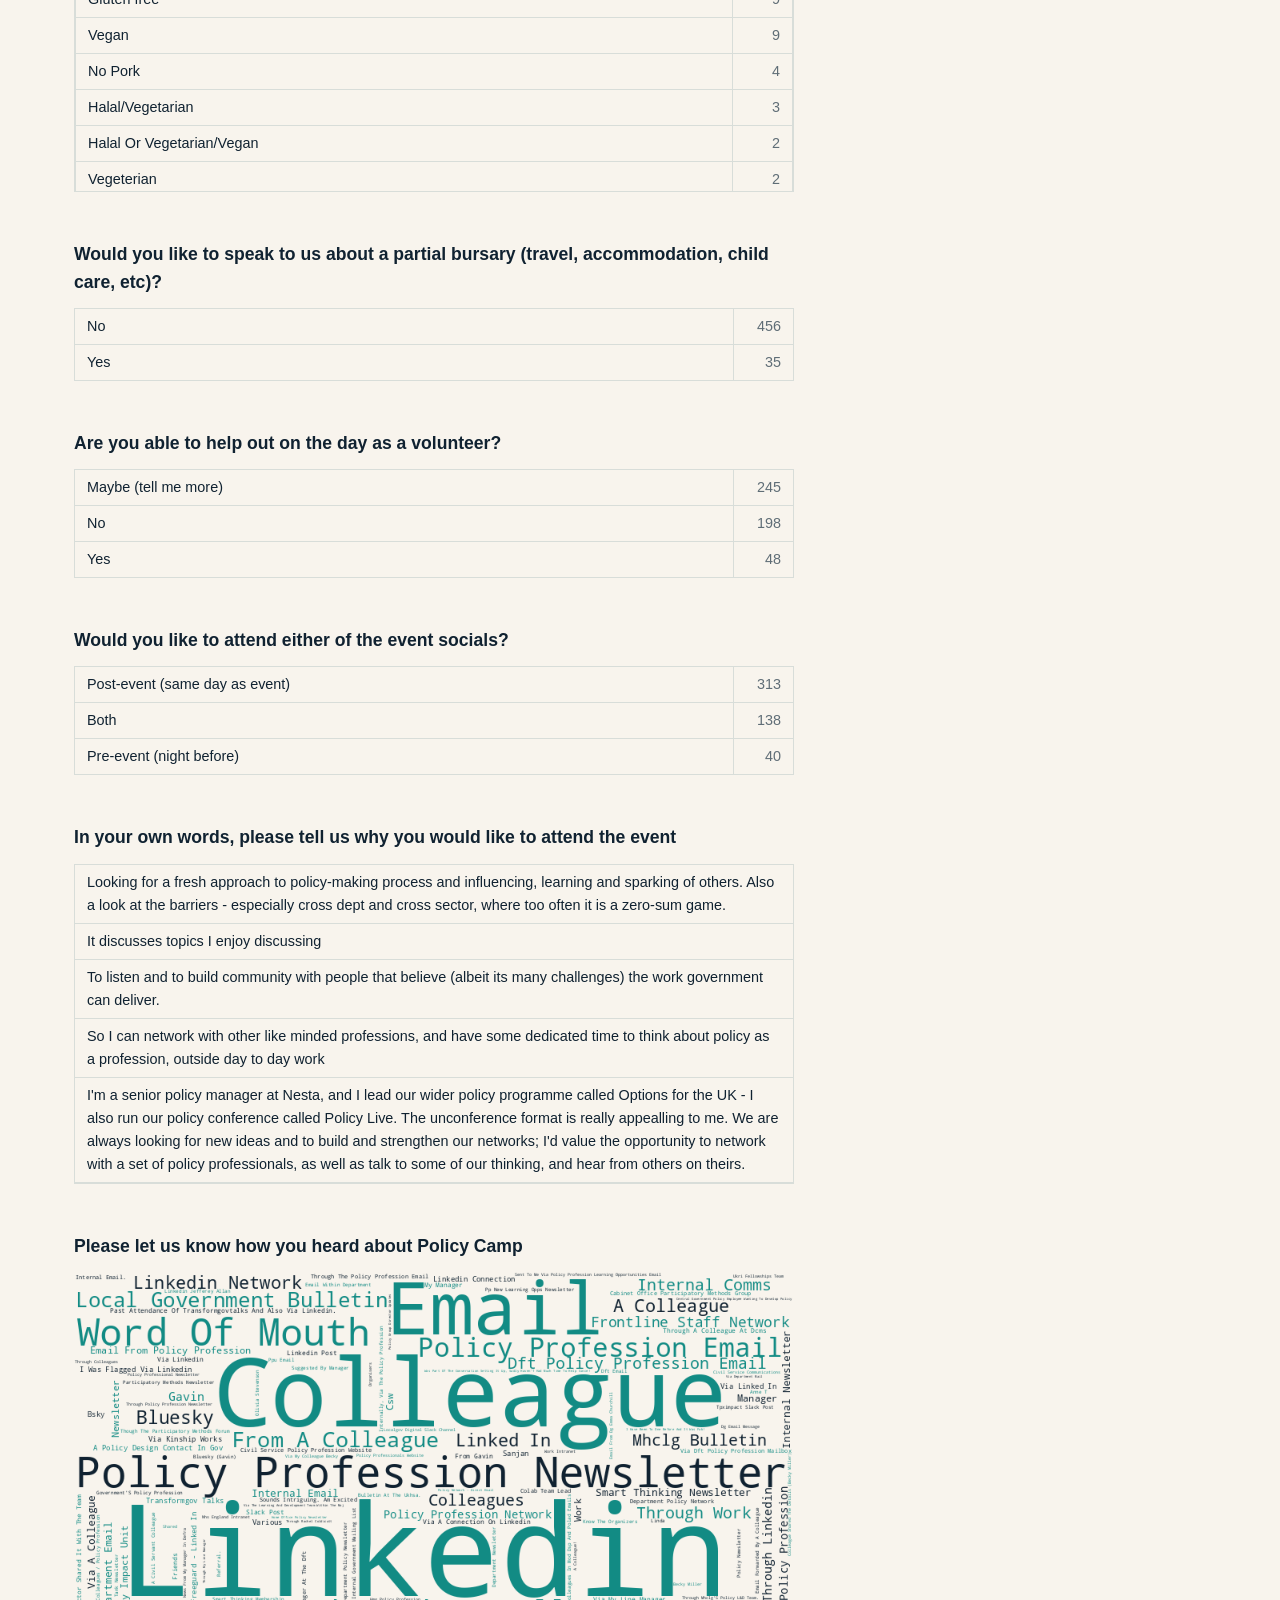
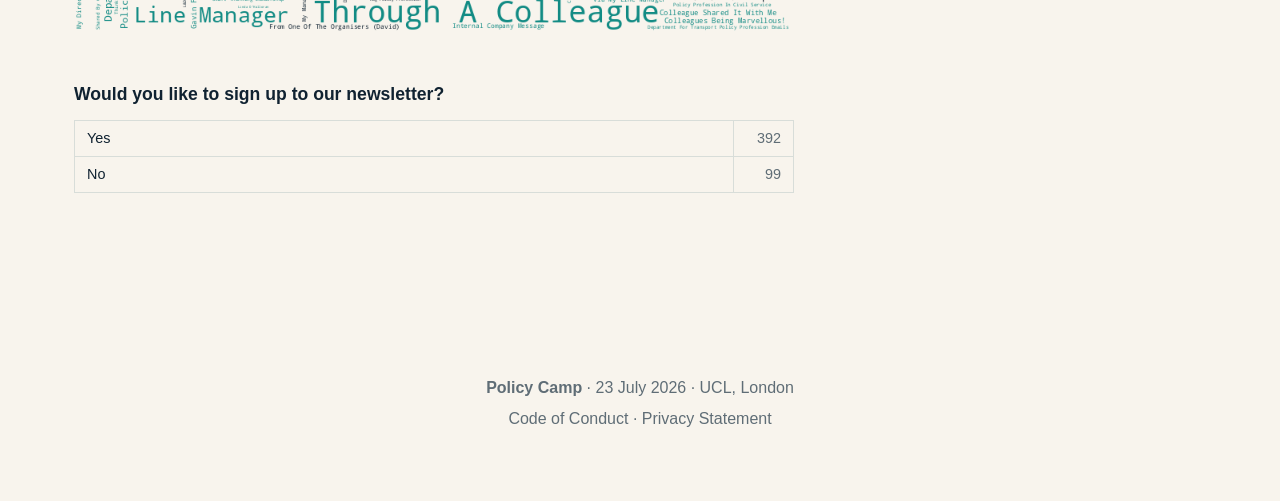
==== commit 30ff15a1: "Add Suzannah Brecknell endorsement; sync UCL host sponsor, OG meta tags, and other pending site upda" ====
--- a/applicant-data.html
+++ b/applicant-data.html
@@ -5,7 +5,7 @@
     <meta name="viewport" content="width=device-width, initial-scale=1.0">
     <title>Applicant data · Policy Camp</title>
 
-    <link rel="stylesheet" href="assets/css/styles.css?v=48">
+    <link rel="stylesheet" href="assets/css/styles.css?v=67">
 </head>
 <body>
 
@@ -30,10 +30,10 @@
                 <h2>What is your gender?</h2>
                 <!-- BEGIN:D -->
                 <table class="data-table">
-                    <tr><td>Female</td><td>144</td></tr>
-                    <tr><td>Male</td><td>87</td></tr>
-                    <tr><td>Prefer not to say</td><td>6</td></tr>
-                    <tr><td>Non-binary</td><td>1</td></tr>
+                    <tr><td>Female</td><td>288</td></tr>
+                    <tr><td>Male</td><td>162</td></tr>
+                    <tr><td>Prefer not to say</td><td>9</td></tr>
+                    <tr><td>Non-binary</td><td>6</td></tr>
                 </table>
                 <!-- END:D -->
             </div>
@@ -42,23 +42,25 @@
                 <h2>What is your ethnicity?</h2>
                 <!-- BEGIN:E -->
                 <table class="data-table">
-                    <tr><td>White - English / Welsh / Scottish / Northern Irish / British</td><td>122</td></tr>
-                    <tr><td>White - Any other White background</td><td>33</td></tr>
-                    <tr><td>Prefer not to say</td><td>12</td></tr>
-                    <tr><td>Asian / Asian British - Indian</td><td>12</td></tr>
-                    <tr><td>Black/Black British - African</td><td>10</td></tr>
-                    <tr><td>Other Mixed / Multiple ethnic background</td><td>7</td></tr>
-                    <tr><td>Asian / Asian British - Any other Asian background</td><td>7</td></tr>
-                    <tr><td>White - Irish</td><td>7</td></tr>
-                    <tr><td>Other ethnic group</td><td>7</td></tr>
-                    <tr><td>Mixed / Multiple ethnic groups - White and Asian</td><td>5</td></tr>
-                    <tr><td>Black / Black British - Caribbean</td><td>4</td></tr>
-                    <tr><td>Asian / Asian British - Bangladeshi</td><td>4</td></tr>
+                    <tr><td>White - English / Welsh / Scottish / Northern Irish / British</td><td>226</td></tr>
+                    <tr><td>White - Any other White background</td><td>57</td></tr>
+                    <tr><td>Asian / Asian British - Indian</td><td>27</td></tr>
+                    <tr><td>Prefer not to say</td><td>23</td></tr>
+                    <tr><td>Black/Black British - African</td><td>22</td></tr>
+                    <tr><td>Asian / Asian British - Any other Asian background</td><td>13</td></tr>
+                    <tr><td>White - Irish</td><td>13</td></tr>
+                    <tr><td>Asian / Asian British - Bangladeshi</td><td>13</td></tr>
+                    <tr><td>Other ethnic group</td><td>13</td></tr>
+                    <tr><td>Other Mixed / Multiple ethnic background</td><td>12</td></tr>
+                    <tr><td>Mixed / Multiple ethnic groups - White and Asian</td><td>9</td></tr>
+                    <tr><td>Asian / Asian British - Pakistani</td><td>9</td></tr>
+                    <tr><td>Black / Black British - Caribbean</td><td>6</td></tr>
+                    <tr><td>Mixed / Multiple ethnic groups - White and Black Caribbean</td><td>5</td></tr>
+                    <tr><td>Black - Black British - Any other Black / Black British background</td><td>3</td></tr>
                     <tr><td>English / Welsh / Scottish / Northern Irish / British</td><td>2</td></tr>
-                    <tr><td>Mixed / Multiple ethnic groups - White and Black Caribbean</td><td>2</td></tr>
-                    <tr><td>Asian / Asian British - Pakistani</td><td>1</td></tr>
-                    <tr><td>Mixed / Multiple ethnic groups - White and Black African</td><td>1</td></tr>
-                    <tr><td>Asian / Asian British - Chinese</td><td>1</td></tr>
+                    <tr><td>Mixed / Multiple ethnic groups - White and Black African</td><td>2</td></tr>
+                    <tr><td>Asian / Asian British - Chinese</td><td>2</td></tr>
+                    <tr><td>Other ethnic group - Arab</td><td>1</td></tr>
                 </table>
                 <!-- END:E -->
             </div>
@@ -67,12 +69,12 @@
                 <h2>What is your age?</h2>
                 <!-- BEGIN:F -->
                 <table class="data-table">
-                    <tr><td>26-35</td><td>111</td></tr>
-                    <tr><td>36-45</td><td>67</td></tr>
-                    <tr><td>46-55</td><td>28</td></tr>
-                    <tr><td>18-25</td><td>21</td></tr>
-                    <tr><td>56-65</td><td>9</td></tr>
-                    <tr><td>Prefer not to say</td><td>5</td></tr>
+                    <tr><td>26-35</td><td>223</td></tr>
+                    <tr><td>36-45</td><td>121</td></tr>
+                    <tr><td>46-55</td><td>58</td></tr>
+                    <tr><td>18-25</td><td>43</td></tr>
+                    <tr><td>56-65</td><td>16</td></tr>
+                    <tr><td>Prefer not to say</td><td>7</td></tr>
                     <tr><td>65+</td><td>1</td></tr>
                 </table>
                 <!-- END:F -->
@@ -82,36 +84,54 @@
                 <h2>Which organisation / government department do you work for?</h2>
                 <!-- BEGIN:G -->
                 <div class="scrollable-widget"><table class="data-table">
-                    <tr><td>Department for Transport</td><td>14</td></tr>
-                    <tr><td>Ministry of Justice</td><td>12</td></tr>
-                    <tr><td>Cabinet Office</td><td>11</td></tr>
-                    <tr><td>Defra</td><td>10</td></tr>
-                    <tr><td>MHCLG</td><td>9</td></tr>
-                    <tr><td>Home Office</td><td>7</td></tr>
+                    <tr><td>Home Office</td><td>32</td></tr>
+                    <tr><td>Ministry of Justice</td><td>20</td></tr>
+                    <tr><td>Department for Transport</td><td>18</td></tr>
+                    <tr><td>Defra</td><td>14</td></tr>
+                    <tr><td>MHCLG</td><td>13</td></tr>
+                    <tr><td>Cabinet Office</td><td>12</td></tr>
+                    <tr><td>UCL</td><td>12</td></tr>
+                    <tr><td>Ministry of Housing, Communities and Local Government</td><td>8</td></tr>
+                    <tr><td>HMPPS</td><td>8</td></tr>
+                    <tr><td>Department for Environment, Food and Rural Affairs</td><td>6</td></tr>
                     <tr><td>DHSC</td><td>5</td></tr>
-                    <tr><td>Ministry of Housing, Communities and Local Government</td><td>5</td></tr>
+                    <tr><td>Register Dynamics</td><td>5</td></tr>
+                    <tr><td>DESNZ</td><td>5</td></tr>
                     <tr><td>HMRC</td><td>5</td></tr>
+                    <tr><td>MoJ</td><td>5</td></tr>
+                    <tr><td>Nesta</td><td>4</td></tr>
+                    <tr><td>DCMS</td><td>4</td></tr>
                     <tr><td>Department for Education</td><td>4</td></tr>
-                    <tr><td>DESNZ</td><td>4</td></tr>
+                    <tr><td>DfT</td><td>4</td></tr>
+                    <tr><td>DWP</td><td>4</td></tr>
                     <tr><td>Department for Business and Trade</td><td>4</td></tr>
-                    <tr><td>Nesta</td><td>3</td></tr>
+                    <tr><td>University College London</td><td>4</td></tr>
                     <tr><td>Attorney General's Office</td><td>3</td></tr>
-                    <tr><td>DCMS</td><td>3</td></tr>
-                    <tr><td>DWP</td><td>3</td></tr>
+                    <tr><td>DSIT</td><td>3</td></tr>
+                    <tr><td>Greater London Authority</td><td>3</td></tr>
+                    <tr><td>UKHSA</td><td>3</td></tr>
                     <tr><td>Institute for Government</td><td>3</td></tr>
-                    <tr><td>Department for Environment, Food and Rural Affairs</td><td>3</td></tr>
+                    <tr><td>DfE</td><td>3</td></tr>
+                    <tr><td>Local Government Association</td><td>3</td></tr>
+                    <tr><td>Department of Health and Social Care</td><td>3</td></tr>
                     <tr><td>Public First</td><td>2</td></tr>
                     <tr><td>Ministry for Housing, Communities and Local Government</td><td>2</td></tr>
+                    <tr><td>Oxford Insights</td><td>2</td></tr>
                     <tr><td>Apolitical</td><td>2</td></tr>
-                    <tr><td>DSIT</td><td>2</td></tr>
                     <tr><td>Social Care Wales</td><td>2</td></tr>
-                    <tr><td>Greater London Authority</td><td>2</td></tr>
                     <tr><td>Croydon Council</td><td>2</td></tr>
-                    <tr><td>UKHSA</td><td>2</td></tr>
-                    <tr><td>DfT</td><td>2</td></tr>
+                    <tr><td>UK Health Security Agency</td><td>2</td></tr>
                     <tr><td>Infected Blood Compensation Authority</td><td>2</td></tr>
-                    <tr><td>DfE</td><td>2</td></tr>
+                    <tr><td>Ofsted</td><td>2</td></tr>
+                    <tr><td>DEFRA</td><td>2</td></tr>
+                    <tr><td>Ministry Of Justice (MOJ)</td><td>2</td></tr>
                     <tr><td>London Councils</td><td>2</td></tr>
+                    <tr><td>Public Digital</td><td>2</td></tr>
+                    <tr><td>London Borough of Hackney</td><td>2</td></tr>
+                    <tr><td>MOD</td><td>2</td></tr>
+                    <tr><td>GLA</td><td>2</td></tr>
+                    <tr><td>Brent Council</td><td>2</td></tr>
+                    <tr><td>DVLA</td><td>2</td></tr>
                     <tr><td>Cancer Research UK</td><td>1</td></tr>
                     <tr><td>Various</td><td>1</td></tr>
                     <tr><td>Connected by Data</td><td>1</td></tr>
@@ -134,7 +154,6 @@
                     <tr><td>Camden council</td><td>1</td></tr>
                     <tr><td>LB Hounslow</td><td>1</td></tr>
                     <tr><td>Housing Quality Network (HQN)</td><td>1</td></tr>
-                    <tr><td>Oxford Insights</td><td>1</td></tr>
                     <tr><td>Digital Statecraft Academy</td><td>1</td></tr>
                     <tr><td>Luton Council</td><td>1</td></tr>
                     <tr><td>Made Tech</td><td>1</td></tr>
@@ -154,7 +173,6 @@
                     <tr><td>Department for Environment Food & Rural Affair</td><td>1</td></tr>
                     <tr><td>University of the Arts London</td><td>1</td></tr>
                     <tr><td>Projects by IF</td><td>1</td></tr>
-                    <tr><td>Register Dynamics</td><td>1</td></tr>
                     <tr><td>The Capability Lab</td><td>1</td></tr>
                     <tr><td>Office Of Rail and Road</td><td>1</td></tr>
                     <tr><td>The Mayors office for policing and crime</td><td>1</td></tr>
@@ -172,7 +190,6 @@
                     <tr><td>IPPR North</td><td>1</td></tr>
                     <tr><td>Green Alliance</td><td>1</td></tr>
                     <tr><td>Centre for Social Justice</td><td>1</td></tr>
-                    <tr><td>UK Health Security Agency</td><td>1</td></tr>
                     <tr><td>Centre for London</td><td>1</td></tr>
                     <tr><td>Office for Zero Emission Vehilces</td><td>1</td></tr>
                     <tr><td>Genomics England (Owned by DHSC)</td><td>1</td></tr>
@@ -189,10 +206,8 @@
                     <tr><td>UPEN/UCL</td><td>1</td></tr>
                     <tr><td>TPXimpact / Defra</td><td>1</td></tr>
                     <tr><td>Government Digital Service, DSIT</td><td>1</td></tr>
-                    <tr><td>Ofsted</td><td>1</td></tr>
                     <tr><td>UK SPACE AGENCY</td><td>1</td></tr>
                     <tr><td>MOD CAP SP</td><td>1</td></tr>
-                    <tr><td>DEFRA</td><td>1</td></tr>
                     <tr><td>defra</td><td>1</td></tr>
                     <tr><td>HM Treasury</td><td>1</td></tr>
                     <tr><td>Department for Transport (Government Policy Fast Streamer)</td><td>1</td></tr>
@@ -209,7 +224,6 @@
                     <tr><td>MHCG</td><td>1</td></tr>
                     <tr><td>Teesside University</td><td>1</td></tr>
                     <tr><td>University of Lincoln / Scottish Government</td><td>1</td></tr>
-                    <tr><td>Ministry Of Justice (MOJ)</td><td>1</td></tr>
                     <tr><td>Policy Lab</td><td>1</td></tr>
                     <tr><td>Home Office, CoLab (Policy and Innovation Lab)</td><td>1</td></tr>
                     <tr><td>Economic and Social Research Council</td><td>1</td></tr>
@@ -218,7 +232,6 @@
                     <tr><td>Champions for Social Change Ltd. / PhD researcher at university of Greenwich</td><td>1</td></tr>
                     <tr><td>Department for Education DfE</td><td>1</td></tr>
                     <tr><td>UK Research and Innovation</td><td>1</td></tr>
-                    <tr><td>Local Government Association</td><td>1</td></tr>
                     <tr><td>City st George's, University of London</td><td>1</td></tr>
                     <tr><td>Kinship Works</td><td>1</td></tr>
                     <tr><td>Ministry of Housing, Communities, and Local Government</td><td>1</td></tr>
@@ -233,6 +246,127 @@
                     <tr><td>London Borough of Lambeth</td><td>1</td></tr>
                     <tr><td>The Mile End Institute</td><td>1</td></tr>
                     <tr><td>Westminster city council</td><td>1</td></tr>
+                    <tr><td>Goldsmiths, University of London</td><td>1</td></tr>
+                    <tr><td>Hackney Council</td><td>1</td></tr>
+                    <tr><td>Government Actuary Department</td><td>1</td></tr>
+                    <tr><td>Independent consultant</td><td>1</td></tr>
+                    <tr><td>Probation, Ministry of Justice</td><td>1</td></tr>
+                    <tr><td>Brunel University London</td><td>1</td></tr>
+                    <tr><td>Human security</td><td>1</td></tr>
+                    <tr><td>OAHA</td><td>1</td></tr>
+                    <tr><td>Policy Lab UK, Department for Education</td><td>1</td></tr>
+                    <tr><td>St Helens Council</td><td>1</td></tr>
+                    <tr><td>King's College London/Welsh Government</td><td>1</td></tr>
+                    <tr><td>Re:State</td><td>1</td></tr>
+                    <tr><td>Bloomberg Associates</td><td>1</td></tr>
+                    <tr><td>The Solicitors Regulation Authority</td><td>1</td></tr>
+                    <tr><td>NEC Digital Studio - supplier to public sector</td><td>1</td></tr>
+                    <tr><td>Brighton and Hove City Council Environmental Services</td><td>1</td></tr>
+                    <tr><td>Queen Mary University of London/ Pacific Islands Forum Fisheries Agency</td><td>1</td></tr>
+                    <tr><td>Office of the Police and Crime Commissioner - Avon & Somerset</td><td>1</td></tr>
+                    <tr><td>I'm a freelance Strategic Design Consultant. Recent projects have been with the Welsh Government, Welsh local government, Digital Health and Care Wales and NHS Wales, via the Centre for Digital Public Services</td><td>1</td></tr>
+                    <tr><td>North Herts District Council</td><td>1</td></tr>
+                    <tr><td>Tees Valley Combined Authority</td><td>1</td></tr>
+                    <tr><td>Kirklees Council</td><td>1</td></tr>
+                    <tr><td>Sandwell Council</td><td>1</td></tr>
+                    <tr><td>Home Office, ACMD</td><td>1</td></tr>
+                    <tr><td>North Tyneside Council</td><td>1</td></tr>
+                    <tr><td>Thanet District Council</td><td>1</td></tr>
+                    <tr><td>Royal Borough of Kensington and Chelsea Council</td><td>1</td></tr>
+                    <tr><td>Leicestershire County Council</td><td>1</td></tr>
+                    <tr><td>South West Councils</td><td>1</td></tr>
+                    <tr><td>Lewes District and Eastbourne Borough Councils</td><td>1</td></tr>
+                    <tr><td>London Borough of Brent Council</td><td>1</td></tr>
+                    <tr><td>The Local Government Boundary Commission for England</td><td>1</td></tr>
+                    <tr><td>Rother District Council</td><td>1</td></tr>
+                    <tr><td>Local Government East</td><td>1</td></tr>
+                    <tr><td>East Riding of Yorkshire Council</td><td>1</td></tr>
+                    <tr><td>London Borough of Bexley</td><td>1</td></tr>
+                    <tr><td>Register Dynamics Ltd.</td><td>1</td></tr>
+                    <tr><td>Camden Borough</td><td>1</td></tr>
+                    <tr><td>Cirencester Town Council, Land and Property / Corporate</td><td>1</td></tr>
+                    <tr><td>Leeds City Council</td><td>1</td></tr>
+                    <tr><td>Hampshire County Council (Public Health)</td><td>1</td></tr>
+                    <tr><td>Blaby District Council</td><td>1</td></tr>
+                    <tr><td>IID</td><td>1</td></tr>
+                    <tr><td>West Suffolk Council</td><td>1</td></tr>
+                    <tr><td>Cumberland Council</td><td>1</td></tr>
+                    <tr><td>MoD</td><td>1</td></tr>
+                    <tr><td>DBT</td><td>1</td></tr>
+                    <tr><td>Department for Environment, Food and Rural Affairs (DEFRA)</td><td>1</td></tr>
+                    <tr><td>Department of Environment, Food and Rural Affairs</td><td>1</td></tr>
+                    <tr><td>Charity</td><td>1</td></tr>
+                    <tr><td>JBS Advisory</td><td>1</td></tr>
+                    <tr><td>B Lab UK</td><td>1</td></tr>
+                    <tr><td>Norfolk County Council</td><td>1</td></tr>
+                    <tr><td>Dark Matter Labs</td><td>1</td></tr>
+                    <tr><td>The Home Office</td><td>1</td></tr>
+                    <tr><td>University of Leicester</td><td>1</td></tr>
+                    <tr><td>Refuge</td><td>1</td></tr>
+                    <tr><td>Part of Chatham House QEII Common futures conversation</td><td>1</td></tr>
+                    <tr><td>Mesie</td><td>1</td></tr>
+                    <tr><td>NEC Digital Studios</td><td>1</td></tr>
+                    <tr><td>local government</td><td>1</td></tr>
+                    <tr><td>Ealing borough council</td><td>1</td></tr>
+                    <tr><td>UCL Computer Science</td><td>1</td></tr>
+                    <tr><td>Durham University</td><td>1</td></tr>
+                    <tr><td>University of Cambridge</td><td>1</td></tr>
+                    <tr><td>Ilatec</td><td>1</td></tr>
+                    <tr><td>Independent youth activist (youth policy and community engagement work)</td><td>1</td></tr>
+                    <tr><td>UCL Arts and Sciences</td><td>1</td></tr>
+                    <tr><td>UCL (previous)</td><td>1</td></tr>
+                    <tr><td>Ofwat - Water Regulator</td><td>1</td></tr>
+                    <tr><td>UCL Bartlett School of Sustainable Construction</td><td>1</td></tr>
+                    <tr><td>Policy Impact Unit at UCL</td><td>1</td></tr>
+                    <tr><td>UCL PIU</td><td>1</td></tr>
+                    <tr><td>Bennett School of Public Policy, University of Cambridge</td><td>1</td></tr>
+                    <tr><td>Economic and Social Research Council (ESRC)</td><td>1</td></tr>
+                    <tr><td>Revizto</td><td>1</td></tr>
+                    <tr><td>West Lindsey District Council</td><td>1</td></tr>
+                    <tr><td>London borough of Barnet</td><td>1</td></tr>
+                    <tr><td>Driver and Vehicle Licensing Agency</td><td>1</td></tr>
+                    <tr><td>Unboxed (Working with MHCLG and Local Government)</td><td>1</td></tr>
+                    <tr><td>Royal Life Saving Society UK</td><td>1</td></tr>
+                    <tr><td>LB Camden</td><td>1</td></tr>
+                    <tr><td>Border Security Command/ Home Office</td><td>1</td></tr>
+                    <tr><td>Home Office (currently on loan to the Angiolini Inquiry)</td><td>1</td></tr>
+                    <tr><td>Home Office Policy & Innovation Lab (CoLab)</td><td>1</td></tr>
+                    <tr><td>Department for energy security and net zero</td><td>1</td></tr>
+                    <tr><td>Home Office - Modern Slavery Unit</td><td>1</td></tr>
+                    <tr><td>Government Commercial Function</td><td>1</td></tr>
+                    <tr><td>NHS (Contractor)</td><td>1</td></tr>
+                    <tr><td>Wandsworth Council</td><td>1</td></tr>
+                    <tr><td>NI Civil Service</td><td>1</td></tr>
+                    <tr><td>MHRA</td><td>1</td></tr>
+                    <tr><td>University College London (UCL)</td><td>1</td></tr>
+                    <tr><td>Government Legal Department</td><td>1</td></tr>
+                    <tr><td>Ofwat</td><td>1</td></tr>
+                    <tr><td>Wilton Park</td><td>1</td></tr>
+                    <tr><td>Barnardo's</td><td>1</td></tr>
+                    <tr><td>Association for Project Management</td><td>1</td></tr>
+                    <tr><td>Local authority - West Norfolk</td><td>1</td></tr>
+                    <tr><td>Ministry of Justice (UK)</td><td>1</td></tr>
+                    <tr><td>Leeds Trinity University</td><td>1</td></tr>
+                    <tr><td>UCL STEAPP</td><td>1</td></tr>
+                    <tr><td>Foreign, Commonwealth & Development Office</td><td>1</td></tr>
+                    <tr><td>Royal Borough of Greenwich</td><td>1</td></tr>
+                    <tr><td>UCL - Policy Impact Unit</td><td>1</td></tr>
+                    <tr><td>MoJ - HMPPS HQ</td><td>1</td></tr>
+                    <tr><td>Charity Commission for England and Wales</td><td>1</td></tr>
+                    <tr><td>HMCTS</td><td>1</td></tr>
+                    <tr><td>Office of the Victims' Commissioner</td><td>1</td></tr>
+                    <tr><td>Office of the Victims Commissioner (ALB of MOJ)</td><td>1</td></tr>
+                    <tr><td>Ministry of Justice - Prison and Probation Ombusdman</td><td>1</td></tr>
+                    <tr><td>HMPPS - Youth Custody Service</td><td>1</td></tr>
+                    <tr><td>HMPPS Probation Service</td><td>1</td></tr>
+                    <tr><td>Crown Prosecution Service</td><td>1</td></tr>
+                    <tr><td>MOJ</td><td>1</td></tr>
+                    <tr><td>HMPPS HQ (MoJ)</td><td>1</td></tr>
+                    <tr><td>Results of Kindness</td><td>1</td></tr>
+                    <tr><td>South Yorkshire Mayoral Combined Authority</td><td>1</td></tr>
+                    <tr><td>TPXimpact</td><td>1</td></tr>
+                    <tr><td>Ministry of Justice (HMPPS Directorate of Security</td><td>1</td></tr>
+                    <tr><td>Ministry of Justice Science Office - Futures, Insights, Emerging Technologies</td><td>1</td></tr>
                 </table></div>
                 <!-- END:G -->
             </div>
@@ -241,14 +375,15 @@
                 <h2>What is your job role?</h2>
                 <!-- BEGIN:H -->
                 <table class="data-table">
-                    <tr><td>Central government policy profession</td><td>135</td></tr>
-                    <tr><td>Other</td><td>36</td></tr>
-                    <tr><td>Central government other profession</td><td>28</td></tr>
-                    <tr><td>Local government policy profession</td><td>16</td></tr>
-                    <tr><td>Third sector (e.g. charity)</td><td>12</td></tr>
-                    <tr><td>Think tank</td><td>10</td></tr>
-                    <tr><td>Academia</td><td>9</td></tr>
-                    <tr><td>Local government other profession</td><td>7</td></tr>
+                    <tr><td>Central government policy profession</td><td>220</td></tr>
+                    <tr><td>Other</td><td>67</td></tr>
+                    <tr><td>Central government other profession</td><td>64</td></tr>
+                    <tr><td>Local government policy profession</td><td>52</td></tr>
+                    <tr><td>Academia</td><td>36</td></tr>
+                    <tr><td>Third sector (e.g. charity)</td><td>21</td></tr>
+                    <tr><td>Local government other profession</td><td>14</td></tr>
+                    <tr><td>Think tank</td><td>14</td></tr>
+                    <tr><td>Sponsor</td><td>3</td></tr>
                 </table>
                 <!-- END:H -->
             </div>
@@ -272,6 +407,19 @@
                     <li>/A</li>
                     <li>None, thank you</li>
                     <li>I have slight mobility issues so as long as there are seats it's ok</li>
+                    <li>Reflection room (between 1 and 2pm)</li>
+                    <li>Seating available when required to stand for long periods due to disability, and ability to take short breaks out of the room as necessary to manage anxiety</li>
+                    <li>No accommodations required</li>
+                    <li>No additional needs</li>
+                    <li>Prayer room</li>
+                    <li>No stairs please</li>
+                    <li>Need a private room for pumping breastmilk</li>
+                    <li>No needs</li>
+                    <li>I am neurodiverse with ADHD - lots of breaks and movement would be appreciated</li>
+                    <li>None required</li>
+                    <li>ADHD- Just make sure there's some breaks and some coffee :)</li>
+                    <li>Quiet spaces if possible</li>
+                    <li>None required</li>
                 </ul></div>
                 <!-- END:I -->
             </div>
@@ -280,33 +428,57 @@
                 <h2>Please list any dietary requirements</h2>
                 <!-- BEGIN:J -->
                 <div class="scrollable-widget"><table class="data-table">
-                    <tr><td>Vegetarian</td><td>30</td></tr>
-                    <tr><td>Pescatarian</td><td>5</td></tr>
-                    <tr><td>Halal</td><td>5</td></tr>
-                    <tr><td>Gluten free</td><td>4</td></tr>
-                    <tr><td>Vegan</td><td>4</td></tr>
-                    <tr><td>No Pork</td><td>2</td></tr>
+                    <tr><td>Vegetarian</td><td>56</td></tr>
+                    <tr><td>Pescatarian</td><td>12</td></tr>
+                    <tr><td>Halal</td><td>10</td></tr>
+                    <tr><td>Gluten free</td><td>9</td></tr>
+                    <tr><td>Vegan</td><td>9</td></tr>
+                    <tr><td>No Pork</td><td>4</td></tr>
+                    <tr><td>Halal/Vegetarian</td><td>3</td></tr>
+                    <tr><td>Halal Or Vegetarian/Vegan</td><td>2</td></tr>
+                    <tr><td>Vegeterian</td><td>2</td></tr>
+                    <tr><td>Veggie</td><td>2</td></tr>
+                    <tr><td>Lactose Intolerant</td><td>2</td></tr>
                     <tr><td>Shellfish Allergy</td><td>1</td></tr>
                     <tr><td>No Nuts</td><td>1</td></tr>
                     <tr><td>Gluten Free Please</td><td>1</td></tr>
                     <tr><td>No Carbohydrates Or Shellfish As I Have An Allergy</td><td>1</td></tr>
-                    <tr><td>Halal/Vegetarian</td><td>1</td></tr>
                     <tr><td>Vegetarian, Allergic To Sesame, Walnuts And Pecans</td><td>1</td></tr>
-                    <tr><td>Halal Or Vegetarian/Vegan</td><td>1</td></tr>
                     <tr><td>Dairy free</td><td>1</td></tr>
                     <tr><td>No Fats/Oils E.G. Mayo. No Bread.</td><td>1</td></tr>
                     <tr><td>No Egg</td><td>1</td></tr>
                     <tr><td>I Am Pescatarian.</td><td>1</td></tr>
-                    <tr><td>Vegeterian</td><td>1</td></tr>
                     <tr><td>Halal Or Veg</td><td>1</td></tr>
                     <tr><td>No Pork.</td><td>1</td></tr>
                     <tr><td>Vegetarian (No Fish)</td><td>1</td></tr>
-                    <tr><td>Veggie</td><td>1</td></tr>
                     <tr><td>No Dairy</td><td>1</td></tr>
                     <tr><td>No Saturated Fats Or Oils</td><td>1</td></tr>
                     <tr><td>Gluten And Dairy Free</td><td>1</td></tr>
                     <tr><td>Coeliac Disease</td><td>1</td></tr>
                     <tr><td>Lactose Intolerance</td><td>1</td></tr>
+                    <tr><td>Vegetarian/Halal</td><td>1</td></tr>
+                    <tr><td>Dairy Free And No Red Meat</td><td>1</td></tr>
+                    <tr><td>Vegetarian And Nut And Sesame Allergy</td><td>1</td></tr>
+                    <tr><td>No Pork, No Seafood (Especially Prawns)</td><td>1</td></tr>
+                    <tr><td>Oat-Free Alternatives Due To An Oat Allergy</td><td>1</td></tr>
+                    <tr><td>No Shellfish</td><td>1</td></tr>
+                    <tr><td>No Meat Please</td><td>1</td></tr>
+                    <tr><td>Halal Food</td><td>1</td></tr>
+                    <tr><td>Sesame (Including Hummus, Tahini) And Walnuts; Pescetarian (Ie, No Meat But Fish)</td><td>1</td></tr>
+                    <tr><td>No Pork No Mushrooms</td><td>1</td></tr>
+                    <tr><td>Gluten Intolerant</td><td>1</td></tr>
+                    <tr><td>Halal Only</td><td>1</td></tr>
+                    <tr><td>I Will Need To Bring My Own Food Due To Multiple Common Food Allergies.</td><td>1</td></tr>
+                    <tr><td>No Pork/Ham</td><td>1</td></tr>
+                    <tr><td>Less Carbs, No Beef</td><td>1</td></tr>
+                    <tr><td>Halal/Alternatively Pescatarian</td><td>1</td></tr>
+                    <tr><td>No Red Meat Or Fish</td><td>1</td></tr>
+                    <tr><td>Seafood Allergy</td><td>1</td></tr>
+                    <tr><td>No Seafood</td><td>1</td></tr>
+                    <tr><td>Vegetarian / No Cheese</td><td>1</td></tr>
+                    <tr><td>Veg</td><td>1</td></tr>
+                    <tr><td>Peanut Allergy (I Am Fine Being Around Peanuts/With Food Prepared In A Kitchen With Them Etc)</td><td>1</td></tr>
+                    <tr><td>Halal Or Pescetarian</td><td>1</td></tr>
                 </table></div>
                 <!-- END:J -->
             </div>
@@ -315,8 +487,8 @@
                 <h2>Would you like to speak to us about a partial bursary (travel, accommodation, child care, etc)?</h2>
                 <!-- BEGIN:K -->
                 <table class="data-table">
-                    <tr><td>No</td><td>240</td></tr>
-                    <tr><td>Yes</td><td>13</td></tr>
+                    <tr><td>No</td><td>456</td></tr>
+                    <tr><td>Yes</td><td>35</td></tr>
                 </table>
                 <!-- END:K -->
             </div>
@@ -325,9 +497,9 @@
                 <h2>Are you able to help out on the day as a volunteer?</h2>
                 <!-- BEGIN:L -->
                 <table class="data-table">
-                    <tr><td>Maybe (tell me more)</td><td>133</td></tr>
-                    <tr><td>No</td><td>101</td></tr>
-                    <tr><td>Yes</td><td>19</td></tr>
+                    <tr><td>Maybe (tell me more)</td><td>245</td></tr>
+                    <tr><td>No</td><td>198</td></tr>
+                    <tr><td>Yes</td><td>48</td></tr>
                 </table>
                 <!-- END:L -->
             </div>
@@ -336,9 +508,9 @@
                 <h2>Would you like to attend either of the event socials?</h2>
                 <!-- BEGIN:M -->
                 <table class="data-table">
-                    <tr><td>Post-event (same day as event)</td><td>160</td></tr>
-                    <tr><td>Both</td><td>74</td></tr>
-                    <tr><td>Pre-event (night before)</td><td>19</td></tr>
+                    <tr><td>Post-event (same day as event)</td><td>313</td></tr>
+                    <tr><td>Both</td><td>138</td></tr>
+                    <tr><td>Pre-event (night before)</td><td>40</td></tr>
                 </table>
                 <!-- END:M -->
             </div>
@@ -575,6 +747,245 @@
                     <li>Inform better policymaking in Government</li>
                     <li>I work in Policy Partnerships at the Mile End Institute, connecting academics with opportunities to have impact and change policy. Before this, I worked for Members of Parliament. I would be very interested in how this event can be used to explore practical approaches between policy theory and delivery and practice.</li>
                     <li>I'm working back in the public sector, and it's a brilliant opportunity to attend whilst working on the Test, Learn and Grow programme to learn and meeting some new people. It would be my first ever Policy Camp. Thanks!</li>
+                    <li>I would like to attend Policy Camp to learn from policy professionals and bring back fresh, practical ideas to improve delivery in my role.
+As a Funding Policy Lead, I work closely with local authorities, mayoral strategic authorities and fire and rescue services on complex programmes. I am keen to explore how we can strengthen collaboration, improve use of data, and respond more effectively to delivery challenges.
+I am particularly drawn to the open, participatory format, which offers the chance to step outside my policy area and exchange ideas.</li>
+                    <li>I would really welcome the opportunity to take part and feed in from local government perspective and also learn from others</li>
+                    <li>I've not heard of this programme before but I'm always looking for ways to engage with other policy professionals to share learnings and get out of the office to be reenergised about our work/ learn from others.</li>
+                    <li>To learn new methods of policymaking from peers in other departments and grow my network.</li>
+                    <li>Meet people outside my day to day, experience new perspectives, network and also bring fresh ideas to my work.</li>
+                    <li>A close friend recommended this event. I study the political economy of AI, how AI policy is crafted in the UK, and the environmental impacts of these policies. This research is intended to bolster work both in and outside the government on technology and its environmental and  human rights impacts. Being able to participate in this event would be a great place to exchange ideas and workshop some of my research findings.</li>
+                    <li>Interested in connecting with people working in policy and understanding some of their challenges, insights and opportunities in linking policy thinking to transformed services.</li>
+                    <li>Understanding of how other policy professionals are navigating through challenges e.g. political strategy</li>
+                    <li>Hear from industry colleagues on best practice and development.</li>
+                    <li>As part of the GAD department I would be keen to see what other departments' approach to data analysis and any insights regarding changes to pension schemes and broader economy</li>
+                    <li>Representing 43 CDO Unit, I am keen to participate in constructive discussions on the impact of Net Zero targets on logistics, particularly regarding the transition to electric vehicles. I would like to hear from others who have encountered similar operational challenges and engage with policymakers to gain insight into the rationale behind these policies. This exchange of perspectives could help identify practical ways to balance environmental objectives with operational requirements.</li>
+                    <li>To build and be part of the community of people thinking differently about policy</li>
+                    <li>I really am interested in how design methods and user-centred design can support more evidence based policy design and stakeholder engagement- I really want to lead that space</li>
+                    <li>Sounds a fun way to test policy ideas and speak to professionals outside the CS about it.</li>
+                    <li>To develop my policy making skills</li>
+                    <li>To learn more and carry on my learning from my Peers</li>
+                    <li>Keen to meet people across different sectors and reflect on policy development</li>
+                    <li>I am keen to attend this event as I look to re-engage with the policy and research community following maternity leave. It comes at a pivotal moment for me professionally — I am actively developing a research proposal in the areas of inclusive design, Fem technology, and human-computer interaction, and I am eager to connect with others working at the intersection of technology policy and equity.
+
+My research is motivated by a belief that the systems and interfaces we design are rarely neutral — and that policy has a critical role to play in ensuring technology works for everyone, not just those who were assumed in the design process. I would welcome the opportunity to stress-test these ideas with practitioners and policymakers, and to learn from others grappling with similar questions from different vantage points.
+
+Beyond the content, I am looking to rebuild and expand my professional network in a meaningful way. Smaller, intensive settings like this one tend to generate the kinds of conversations and connections that larger conferences rarely do, and I am particularly interested in engaging with people across sectors who share an interest in making technology more inclusive and accountable.
+
+I hope to leave with sharper thinking on my research direction, new collaborators, and a clearer sense of where academic work in this space can have the most policy impact.</li>
+                    <li>I joined the civil service as a policy advisor earlier this year after over a decade running an independent community and participatory theatre company. I'm really interested in how can apply some of the skills I developed in my old career to my current role, and I'm generally keen to meet other policy professionals from across government.</li>
+                    <li>I want to network and I’m looking for better oppurtunities</li>
+                    <li>Sounds exciting and innovative</li>
+                    <li>Really keen to meet like minded people working to develop effective policies in the public sector. With turbulent political time would be great to understand how others are negotiating that and managing to continue developing policies that work for communities.</li>
+                    <li>I am designing new policy for AI use in healthcare and would appreciate this opportunity</li>
+                    <li>I recently worked on implementing new policy for our parkign team and now have to do so for a new project I have deveoped for the council and this woudl be a great opportunity share what i ahev learned so far but also to gain invaluable insights fro more experienced peers.</li>
+                    <li>I want to discuss how to make the policy ‘profession’ much more capable and professional across all sectors</li>
+                    <li>I want to talk about how govt can do thing differently</li>
+                    <li>In person activities, feel like a participant and citizen rather than a facilitator for a while, learn new skills and ideas.</li>
+                    <li>I would love to learn more about policy making as i want to make a difference for people and the planet. I am currently working with the Brighton and Hove City Council as a recycling awareness and social media intern. This policy camp would add further to my experiences, helping me build skills as a post grad.</li>
+                    <li>I work in MHCLG in the Local Government Finance directorate, so this represents a great opportunity to hear reflections from local government policy colleagues in a Chatham House environment</li>
+                    <li>To better understand the relationship between policy design and implementation. To think through more deliberative, democratic policy development</li>
+                    <li>I build software for government, but as well as just paying my bills, I do it to help make government better - and so I want to meet the people who know what's needed</li>
+                    <li>Professional interest in policy and ideas relating to data</li>
+                    <li>I am a Senior Policy and Partnerships Manager focusing on crime prevention and the reduction in reoffending.  This explores wider criminogenic factors of crime which cuts across a complex system.  I am educating myself in systemic change principles and love the sound of this Policy Camp unconference.  I want to learn from others and believe this will offer me that opportunity.</li>
+                    <li>I previously worked at the Home Office doing policy design and was active in the Central Government policy design network. I've lost touch with this network since going freelance. Most of my freelance strategic design work has had a policy aspect, and I've seen first-hand the negative impact of policies created without considering the impact on the people affected by them. I'm keen to reconnect with a wider group of people tackling policy challenges, to exchange experiences and thinking.</li>
+                    <li>To hear from like minded people about the challenges they face, and how they overcome them.</li>
+                    <li>I lead on policy development with civil society at GLA</li>
+                    <li>New in post</li>
+                    <li>I work at the interface of science and policy teams and have a detailed understanding of the science delivery aspect of work in the government. I feel that having a better insight into how policy is designed, shaped and implemented will help me engage with policy stakeholders and in facilitating meetings for collaborative activities to maximise the use of science, innovation, technology and research in policy making.</li>
+                    <li>I have worked in Policy for several years now but I am always striving for improvement</li>
+                    <li>New to government and working within a science advise council, offering advice to policy makers. It would be helpful to learn how to design and deliver effective policy. Interested in moving into a science policy role in the future.</li>
+                    <li>I am new to a professional policy role and I feel this event would be brilliant in settling into the field. I also think it gives an opportunity for staff from a more parochial council (North Tyneside) to network with people who are based closer to other big cities, including London.</li>
+                    <li>To learn from a wide range of colleagues in policy and derive ideas for policy development at my organisation.</li>
+                    <li>I am very keen to be involved in Policy Camp as I am an early-years policy professional in Children's Services in Local Government.</li>
+                    <li>I am new to the policy profession and the civil service, and would like to understand more about the entire policy process</li>
+                    <li>I am currently a Policy Officer for Strategy in local government, and believe the event will fully support my role by giving me a broader insight into current policy making challenges and share my experiences in policy making with other colleagues in similar roles. I am also very interested in strengthening my skills in strategic policy development which I can use in my work.</li>
+                    <li>Regional voice is becoming more salient as we progress through LGR and devolution deals across the UK. I would like to attend as a regional policy colleague who is working on strengthening the regional voice on a national level. While policy development continues to be London-focused, the tide is changing and I wish to support this at national events such as this. Additionally, this conference would provide an opportunity to advance my career as a younger colleague who is working in the local government sphere.</li>
+                    <li>I'm strategic lead for areas including cost-of-living, equality & inclusion and voluntary sector support. I have good experience, but often feel quite isolated in the role and would love to hear the ideas and approaches of other local government organisations plus gain insight into what is appreciated from the other perspective.</li>
+                    <li>I've recently worked in a high-profile policy role and while it's been enjoyable, I've often felt like I lack the understanding or how things need to move at pace. I am also moving over to a new role on promotion where I will be asked to do more but want to ensure I have a good understanding before taking that role on. I joined civil service at AO and I often feel the jump from operational to policy is a big one and there needs to be courses like these so we can better understand the difference in work.</li>
+                    <li>I work for an ALB so am interested to hear perspectives from civil service and other organisations.</li>
+                    <li>I want to explore policy techniques to ensure that my policy work produces benefits for the public. In a more personal note, to expand my professional network.</li>
+                    <li>At this early stage in my policy career, I am eager to develop my network and gain insight into different perspectives on emerging issues, risks, and policy contexts.</li>
+                    <li>I am the Director of Policy for Local Government East, the membership body of the 50 councils and one combined authority in the East of England. My role requires me to be abreast with all central and local policy changes. We also support our members in policy development and influencing central Government policy. This event is therefore of specific interest to me</li>
+                    <li>Develop understanding of other orgs' approaches to policy writing, promotion & engagement; increasing network of other policy professionals</li>
+                    <li>To help shape policy with data and technology expertise</li>
+                    <li>interested to learn from different perspectives</li>
+                    <li>My role is agile but I do work in policy making and I'm working on policy documents to go to committee meetings in September. Councillor's have been robustly challenging recent policy documents and I would like to improve my own understanding and skills in good policy making as part of my role and personal development.
+
+ I am unable to attend the events before or after due to childcare needs, but there was no option to select this in the dropdown.</li>
+                    <li>I would like to provide a local government perspective from one of the largest LAs in the Country, I would also like do get input from a wide variety of perspectives on the policy challenges we are facing in Leeds at the moment.</li>
+                    <li>To meet other people interested in policy innovation and improving the policy profession</li>
+                    <li>I've been doing work related to improving how policy is developed and delivered in practice for a while and am keen to learn from others experiences, and if helpful share mine.</li>
+                    <li>Interested in expanding my policy knowledge across more fields.</li>
+                    <li>I would love to attend to learn more about innovative, cross sector approaches to leveraging policy for prevention and population health and the opportunity to build networks and gain insights to strengthen our approach to developing and deploying strategy and policy for system level performance.</li>
+                    <li>To support robust policy making, especially going into and through LGR.</li>
+                    <li>To learn how policy professionals in other departments address complex challenges, broaden my perspective beyond my own department, and strengthen my professional network</li>
+                    <li>I would like to attend the Policy Camp because I am deeply interested in understanding how public policy is designed, implemented, and evaluated in real-world contexts. As a social science student and someone currently working in a policy-related environment, I want to strengthen my practical understanding beyond academic learning.
+
+This camp will give me the opportunity to learn from experienced practitioners, engage with diverse perspectives, and improve my skills in policy analysis and critical thinking. I am also eager to connect with like-minded participants and explore how policy can be used to address real social challenges in Bangladesh.
+
+Overall, I see this as a valuable opportunity to build my knowledge and contribute more effectively to future policy and development work.</li>
+                    <li>I am looking to network with fellow professionals in public policy and also expand my knowledge of policy as I am early on in my career.</li>
+                    <li>To engage with other policy professionals</li>
+                    <li>to learn</li>
+                    <li>The Planning Policy team at Brent is in the early stages of preparing a new Local Plan. Attending this conference would provide a great opportunity to learn from the experiences, best practices, and innovative approaches of policy professionals from across the sector. We hope that insights gained could help inform our plan-making process, and support the development of a robust and effective Local Plan for the borough.</li>
+                    <li>I am interested in improving how policy is developed and delivered in practice being someone who has been policy delivery and then operational delivery</li>
+                    <li>To improve my knowledge of developing and delivering policies.</li>
+                    <li>I am very interested in how public policy is developed in practice, from identifying problems to designing evidence-based solutions. I hope to learn from people with different academic and professional backgrounds, strenghten my policy analysis skills, and better understand how policy responds to current challenges.</li>
+                    <li>interesting ideas; interesting people</li>
+                    <li>Have real world experience of working on developing policy solutions with professionals from other sectors. Also just to connect with like minded people.</li>
+                    <li>I would like to attend this event because I think it’s important that young people have a seat around the table discussing policy which will impact them. I am a international relations university student and also a community researcher so I’m interested to learn and connect with others who are in the same policy space</li>
+                    <li>As a former civil servant now working in the charity sector, I would be excited to work collaboratively with a range of people from different backgrounds and workplaces on policy solutions to challenges that are pertinent and live. It would give great insight into the differences in approach to policy making and hopefully provide some best practice I can take back to my own job.</li>
+                    <li>I believe that working collaboratively with policy professionals across all tiers of government is vital to creating truly effective policy. We don't often have a chance to network and speak with colleagues across all government tiers, and this is an excellent chance to understand how the 'other side' works, but also share some of the on-the-ground experiences which I am privy to through my role in local government. Norfolk County Council is also on the Devolution Priority Programme (alongside LGR), meaning it is in an interesting transitional phase, therefore collaborative learning is more important than ever to me and and my colleagues in policy.</li>
+                    <li>I am leading a policy challenge to scale up private funding into farming to support multiple outcomes (nature, sustainable food, net zero). However the solutions are likely to depend on cross-Government and cross-stakeholder collaboration for what is a wicked problem.</li>
+                    <li>Share good practices of alternative policy making</li>
+                    <li>I would like to take part in this energising experience as this would be my first one, yet connecting with policy practitioners.</li>
+                    <li>I'm a seasoned civil servant, however still relatively new to policy and looking to develop my career in this area. I'm keen to hear from colleagues across government and other policy professions to improve my policy development skillset, understand best practice, and ultimately deliver effective change.</li>
+                    <li>It will be a useful event for me and my colleagues in the UCL Public Affairs team</li>
+                    <li>I'm part of the Policy Impact Unit</li>
+                    <li>I came into a policy role in the Home Office just over 3 years ago, following a long career in victims services, I would like to attend this event to develop my policy making skills and better translate my operational experience into policy development. I work on domestic abuse policy with some challengeing system change policy work and so an event such as this will be really beneficial.</li>
+                    <li>To learn more and meet new people interested in this domain.</li>
+                    <li>I am an academic, but I have also worked in policy roles, having been seconded at Public Health England and then being on SAGE subcommittees during COVID-19</li>
+                    <li>I'm in academia and hoping to transition to policy and public health.</li>
+                    <li>I’m head of policy and public affairs at a domestic abuse charity and always keen to connect with other policy professionals and continuously improve around policy making that has impact - this event looks like a great place to do that!</li>
+                    <li>build networks, raise UCL's visibility and university sector as a collaborator of Ac-Pol engagement;</li>
+                    <li>I would like to attend this event because I want to get more insight into the topics and issues that people are actually interested in. I would like to speak to people about recent political developments that have happened locally, nationally, and internationally in the UK. The chance to discuss how these developments affect us on an individual level and understand how we as individuals and as a collective can work together to improve those situations would be great.</li>
+                    <li>I support policy leads in the NW, in my role in Head of place, and this would be brilliant</li>
+                    <li>My role entails working closely with the public sector such as the Ministry of Justice, policing, and home office. We work alongside these departments to improve digital products or services that the public need, such as probation pathways. Oftentimes the solution that is given to those teams, and then us, has been scoped out and proposed with a timeline by policy teams that might be somewhat removed from the challenge area itself. This means that the solution is defined before any user-centred approaches can come into it. 
+
+This presents challenges in then how to create a solution that truly works within the system that exists, with the needs of those it is created for.
+
+I'd love to be involved in policy camp to hear whether this is a common experience and how policy lab approaches could shift this in a more mainstream way.</li>
+                    <li>I love the policy innovation space as a foresight strategist - and I would love to bring the futures thinking, policy design and user centred design thinkers closer together whenever I can</li>
+                    <li>I'd like to attend to discuss ideas and interact with people from various sector and to deeply understand the policy making process and to contribute to a meaningful discussion.</li>
+                    <li>Curious to learn more about policy design</li>
+                    <li>To understand about how academic research can be translated into policy making</li>
+                    <li>I would like to expand my political network and knowledge in a progressiveanner</li>
+                    <li>To learn evolving areas for policy research in the UK and to expand my network base</li>
+                    <li>Keen to connect with and work with people in government</li>
+                    <li>I would like to attend to the event because I am very interested in the work done at the IPP and am also interested in understanding how multiple actors within an ecosystem, although holding different interests and organisational missions, can converge and cooperate towards a shared goal.</li>
+                    <li>Interest in how design and systems thinking can drive better policy making</li>
+                    <li>I am excited to learn from and potentially contribute to this unusual forum, which brings together, in the same physical space, actors with diverse perspectives and approaches to policy. It offers a rare opportunity to discuss broadly how policy can be improved in both its development and delivery, without focusing on a specific policy.</li>
+                    <li>I want to attend because I bring a perspective that is rarely represented in policy spaces. As a 16-year-old involved in youth consultations, education advocacy and community engagement, I've experienced both participating in policy discussions and the barriers young people face in influencing decisions. I'm keen to share that perspective while learning from professionals and contributing to conversations on making policy making more inclusive and representative to those who are most vunerable.</li>
+                    <li>I am working for Grand Challenges Project (AK for Good and Migration Dynamics) at UCL where I am the policy and governance focal point. I am working with government officials regarding the project so a conference like this would be very helpful for knowledge growth.</li>
+                    <li>I think this is a great opportunity for networking, perspective taking by interacting with people from various sectors, and helping with event management.</li>
+                    <li>I am a research assistant looking at how AI can be used for policy (in migration) and as such this event sounds really interesting to that aim</li>
+                    <li>It sounds like a fantastic opportunity to discuss ideas with fellow policymakers and regulators from a variety of backgrounds across government, with the shared goal of identifying practical solutions and approaches that can help drive progress.
+
+The water sector is undergoing significant change, and I am particularly interested in exploring how the environment and more sustainable thinking can be placed at the heart of decision-making. For me, this means thinking carefully about how regulatory culture can be shaped from the outset, and how that culture can then be used as a lever in its own right to deliver better, more sustainable outcomes.
+
+I am currently exploring the potential for stewardship to help shape Ofwat’s regulatory culture as it transitions towards a new regulatory model, as well as how stewardship could inform the actions, behaviours and priorities of any future integrated regulator. Being able to discuss these ideas with fellow attendees, and to learn from their experiences across different policy and regulatory contexts, would be extremely valuable.</li>
+                    <li>former Equalities senior policy professional, co-chair of Race Equity Staff Network with focus on policy and governance, currently senior policy comms professional</li>
+                    <li>I love how useful other unconferences have been at really sparking new ideas and discussions. I think a Policy specific con will be give great insights, and could really help engender cultural change for the better - keen to see it happen and be around the table!</li>
+                    <li>I am working in construction/engineering and engaging with policy makers to create impact</li>
+                    <li>Find new approaches to policy and strategy issues by colleagues across the sector.</li>
+                    <li>I work at the interface of academia and policy making and am in the team supporting this event at UCL. I have exposure to the latest emerging technologies and research and am interested to support policy makers to understand how these advances will impacat their policy making and policies. I have never attended an unconference before and am interested in learning how this model works.</li>
+                    <li>It sounds like an innovative way to learn from policy colleagues how they think about and work through a problem</li>
+                    <li>I have been working closely with policy colleagues to use evidence on AI to transform delivery of public services at the border. I would like to make a switch from my profession to the policy profession and think this event would enable that aim.</li>
+                    <li>I would like to expand my network across the policy profession and learn more about the challenges others face in their policy areas. It would be useful to get outside perspectives on the challenges I face in my role. Particularly interested in how we can better utilise AI and incorporate user research and user-centred design in policy-making.</li>
+                    <li>I work in the Public Policy and Engagement Team at ESRC. As part of my role, I provide support to the UKRI Policy Fellowships programme, which funds academics to spend 18-months in a UK or devolved government host partner, an arm’s length body or What Works Network member. I would like to attend the event to increase my understanding of policy-making in practice, and to learn from others working to influence policy, including any academic attendees. In turn, I believe this increase my understanding of what policy fellows face day-to-day, as part of their fellowships and transition from academia to policy. I would hope to use this increased understanding to better my approach to investment management of current policy fellows. Similarly, it would be a great opportunity to increase my professional network and meet those working in policy in central government and beyond.</li>
+                    <li>I am actively engaged in work interfacing with policy-makers from local to central government. The opportunity to engage with a wider pool of like-minded people in a non-conference style setting will be fantastic.</li>
+                    <li>I'm a policy advisor</li>
+                    <li>I would like to more about policy</li>
+                    <li>I actually work in the Private sector (SaaS/Tech), where I run Comms and Public Affairs. I do more engagement with the Swiss Gov because our HQ is in Lausanne. 1) I'm considering (confidentially) exploring a new career in policy and advocacy. 2) As someone who tries to navigate government and explain policy to different audiences, I find it often very difficult. I think it's often intentional, and I want to be part of making policy intelligible and practical to citizens and businesses.</li>
+                    <li>i'm always keen to hone my policy skills and especially communication during and after policy work</li>
+                    <li>I've never been to an unconference before, I'd like to learn more about the challenges of working in policy as someone who works in a linked role.</li>
+                    <li>I am a practitioner working in the academic-policy engagement space as well as a doctoral student looking at how this type of work can contribute to long-termism in policymaking. I'd be keen to learn more about the realities of policymaking and particularly about the main barriers to adopting a long-term approach in decision-making from policy professionals who face this challenge. I'm also very interested to see the 'unconference' approach to organising an event as part of my role involves organising knowledge exchange events using innovative engagement formats.</li>
+                    <li>I am interested in learning from other policy professionals, and would particularly welcome the opportunity for discussion with central government policy professionals</li>
+                    <li>Broaden public sector reform thinking</li>
+                    <li>gain insight from others</li>
+                    <li>To gain more knowledge and understanding</li>
+                    <li>To expand my understanding of how different peoples and organisations approach policy and use this to develop my own policy skills</li>
+                    <li>Enrich skill and knowledge in policy making.</li>
+                    <li>I work with policy teams and makers and am keen to share insights</li>
+                    <li>To hear about diverse and innovative approaches to policy design that differ from normal processes. Injecting some creativity into something that can often feel very run of the mill.</li>
+                    <li>It’s a great opportunity to connect with people from across the policy community, share ideas in an open and informal setting, and gain fresh perspectives that can help shape better and innovative policy-making in my work.</li>
+                    <li>We are developing a public policy platform to support the Prime Minister's commitment to do "whatever we can" to prevent drownings. We are very keen to engage with the policy community to better understand how we can best interface and be most useful.</li>
+                    <li>To meet other policy professionals and engage in meaningful conversations.</li>
+                    <li>I have worked in an Inquiry team for over two years and will soon be heading back into central government. This is exciting to bring my new skills learned in a sealed environment, but I would love to build on my existing experience in policy with an event like this before I head back.</li>
+                    <li>I'm new to the civil service policy space so I'd like to learn from different colleagues across various areas and understand the wider landscape, shared challenges & opportunities etc.</li>
+                    <li>I am working at the intersection between policy and service delivery. I am interested in the conditions that would enable quick feedback loops between the two.</li>
+                    <li>I want to develop my policy thinking skills in a more practical way and engage with a diverse range of policy officials across government and equip myself with the tools to understand and tackle the current policy challenges.</li>
+                    <li>innovation in policy making</li>
+                    <li>I have a strong desire for policy and this opportunity will be helpful to speaking with those who are also in the field.</li>
+                    <li>I have a strong desire to work in policy roles in government and want to network and find out more about the profession.</li>
+                    <li>I am currently working in a litigation team that sits within a policy team. As a litigation policy manager I work very closely with the policy teams. I feel it would be very beneficial for my development to understand the challenges in policy and make connections across government.</li>
+                    <li>Currently work in People Policy, and want to broaden my perspective and abilities to make a real difference in society.</li>
+                    <li>To hear other colleagues experiences, challenges and success stories navigating the CS. Network.</li>
+                    <li>I am currently expanding to understand more about policy making and policy design.</li>
+                    <li>To learn from other policy professionals tackling complex policy challenges, broadening my perspective beyond my immediate area of expertise, and developing new approaches that I can apply in my work.</li>
+                    <li>Interested in meeting other policy professionals across Whitehall, local government and other organisations and building a stronger network of practitioners. Interested in learning about and debating innovative policy ideas outside my immediate policy specialism.</li>
+                    <li>I am a policy, project and improvement officer working on Children’s Services reform programmes</li>
+                    <li>To develop my knowledge and engage with people both inside and outside government to ensure that I am aware of wider issues and perspectives from a diverse range of groups</li>
+                    <li>I have been working in policy for 2 years across some really interesting challenges, and I feel committed to developing a future career in policy. To further this, I would like to meet and discuss policy challenges with likeminded people the challenge my views and expand my horizons. My experience of policy has been very Home Office-centric and i would be interested to learn from others outside of the department and to build connections in my network</li>
+                    <li>Working in my current role, I'd value the opportunity to learn from colleagues across local government, academia and the third sector, gaining different perspectives on how to develop and deliver effective policy. I'm also keen to explore practical approaches to creating policies that genuinely engage stakeholders and users, and to understand what has worked successfully in other organisations. Attending Policy Camp would help me build connections with practitioners facing similar challenges and bring back actionable ideas that can improve policy development and delivery within my team.</li>
+                    <li>I'm a Policy Manager in the Home Office and would be interested in a one day course about different aspects of policy design, development and implementation.</li>
+                    <li>I enjoy creating public policy and learning from others</li>
+                    <li>I’d like to attend Policy Camp because it offers a rare opportunity to step outside day‑to‑day delivery pressures and engage in open, practical discussions with peers working on similar policy challenges across government and beyond. The unconference format, where participants shape the agenda, is particularly appealing as it creates space to focus on the issues that are most relevant and pressing, rather than a fixed programme. 
+In my role, I’m focused on delivering and improving innovation policy in practice. I’m keen to learn from how others are tackling similar challenges, particularly around making policy more responsive, iterative, and grounded in real‑world delivery.</li>
+                    <li>To understand more about how evidence and analysis can best help to shape policy decisions</li>
+                    <li>To gain more insight into the policy development process</li>
+                    <li>Conducting research in the field of software engineering, I am often encountering (ab)use of generative AI to complete an increasing number of research-related tasks. This, combined with the increasing use of AI across all aspects of society, has left me wondering what the future is for AI-related policy making to promote the safety of the general public. This is something that I would love to learn more about, as well as explore as a future career direction. Since I would like to gain more experience in the practice of policy-making in general, I would also enjoy experiencing and actively contributing to discussions surrounding other social issues beyond technology.</li>
+                    <li>I am an APS in Private Office and keen to progress my career in policy. I have experience implementing policy but not much actually writing or making policy.</li>
+                    <li>I've never been to an event like this and think it will aid my policy knowledge.</li>
+                    <li>To upskill on Policy</li>
+                    <li>As operational policy lead for Ofwat, I'd be interested in meeting other policy professional in this climate of change</li>
+                    <li>Professional development, and widen my policy profession network across HMG, and get ideas for future Wilton Park dialogues.</li>
+                    <li>To engage with policy-makers in government to get more of an idea of how policy process works within government, having only worked in civil society previously.</li>
+                    <li>Keen to spend the day in a focused event with like-minded and policy expertise at all levels and across a range of business areas considering policy approaches, challenges, sharing best practice and as applicable how we can tap into and use advancing technology in this arena. Appreciate time away from the desk to consider this matter in a conducive and safe space.</li>
+                    <li>Policy development is a key stage in the policy process but I'd like delivery to be considered at the same time. It is no use developing policy that cannot be delivered easily. So more use of project management concepts within policy development would help. Beyond that, I'm keen to work with those in Government policy positions to see how APM's work can support them.</li>
+                    <li>Policy impacts so much of the whole public sector, that local government has a key place to play.</li>
+                    <li>Policy update and new developments.</li>
+                    <li>I want here more about policy design from policy makers, I want to work through knotty topics and challenges and really hear more from policy makers bouncing off one and other.</li>
+                    <li>I would like to attend Policy Camp because I work at the point where education policy becomes lived practice: degree apprenticeships, workplace learning, assessment, learner voice, employer engagement and quality assurance.
+
+My doctoral research examines Professional Discussions as a dialogic and inclusive form of assessment in degree apprenticeships. This gives me a practical and research-informed perspective on a key policy challenge: how we design assessment systems that are authentic, fair and trusted, without reducing professional learning to compliance.
+
+I would bring insight from frontline apprenticeship delivery, where policy decisions directly shape the experiences of learners, employers, tutors and quality teams. I am particularly interested in how policy can better support high-quality skills development, meaningful assessment and stronger links between education and work.
+
+Policy Camp appeals to me because it creates space for honest, cross-sector discussion about how policy is made, tested and improved. I would value the opportunity to contribute, listen and connect with others who are serious about making policy work better in practice.</li>
+                    <li>My degree</li>
+                    <li>I want to get out of my usual bubble and hear how others are actually tackling problems day to day. The unconference format is a big draw too, I’d much rather spend the day in real discussion than sit through a run of presentations.</li>
+                    <li>Interested in evidence-based policy in practice</li>
+                    <li>I'd like to learn more about the policy knowledge exchange process and be challenged to think differently about how I carry out my role</li>
+                    <li>To understand more about the wider policy profession, gain insight, and to craft ideas on how to take forward our own policy challenges.</li>
+                    <li>I work in a user-centred design role, collaborating closely with policy makers. I'm interested in how we can improve our ways of working together to achieve the best outcomes for our users</li>
+                    <li>I'm consistently gravitated towards events like these, having previously attended my first unconference at CS Live a few years ago. I enjoy learning from a wide variety of people, and champion better connections across policy and delivery.</li>
+                    <li>Opportunity to learn from other policy professionals and bring some innovation to my own work/team</li>
+                    <li>Came across by chance and looks like a good event to network.</li>
+                    <li>As a project manager within the policy department of the women's group, I am adjacent to policy and I am applying for policy roles and this event could be helpful for my career and networking.</li>
+                    <li>I wish to move into the policy development space so this will allow me to develop skills necessary.</li>
+                    <li>I work in prison policy and would be interested in hear about other areas as well as network with colleagues across the civil service.</li>
+                    <li>I want to develop my policy skills and understanding, as i work alongside policy and would be interested in a role in policy in the future.</li>
+                    <li>Interested to hear more about the day, experience my first unconference</li>
+                    <li>I want to hear about cutting edge solutions to entrenched problems, and refresh my own approach to work.</li>
+                    <li>I am looking to move into a policy role as I am currently in the HR profession. This event sounds like it will discuss interesting current events that shape the sector.</li>
+                    <li>I am new to policy development having secured a role in May 2026. I am looking to learn how I can be the best I can be in this area.</li>
+                    <li>As someone who is new to the policy profession, this camp would be a valuable learning opportunity for me and also a great opportunity gain insight from other policy professional across various organisations.</li>
+                    <li>I am keen to develop myself as a policy professional and feel it is would be beneficial to learn more about the experiences of others. This includes understanding the challenges other policy teams face, and the potential solutions to these issues.</li>
+                    <li>I have been working in a policy role for the past 3 years but am keen to lean more</li>
+                    <li>Because I work closely with policy in my team and I aspire to work in policy in the next few years of my career so would like to advance my knowledge and skills</li>
+                    <li>Having been involved in writing and embedding a policy as part of a major project I would like to learn more about the process as a profession and not as an add on to a role</li>
+                    <li>I've been working in policy for around 8 months, and I am developing a new HMPPS policy from scratch, which has been challenging. I would like the opportunity to learn and develop my skills further and network with other policy professionals.</li>
+                    <li>To network and explore and better my policy skills</li>
+                    <li>I feel that attending the event will help me understand how policy is developed and delivered  in practice and will offer valuable insights.  Any practical ideas or information I could get during this event would be really valuable for me to take back into my role.</li>
+                    <li>I work closely with policy colleagues in HMPPS on a range of enquiries linked to complaint investigations, disciplinary/grievance processes etc.  I have been involved in the formation of the pending new policy for Probation complaints including a lean workshops and various subgroups and found this not only interesting but I was able to contribute vast amounts of experience and knowledge accumulated across 21 years in the Service.</li>
+                    <li>I am new to the policy profession so I am keen to learn as much as possible from others who are at different stages of their careers. This will give me a good understanding of the breadth of policy work and provide the opportunity for networking.</li>
+                    <li>I am new to the policy profession after being in the civil service for over 5 years. I am really keen to develop my understanding and knowledge of the area and practical application better and in more depth to better support my objectives and area.</li>
+                    <li>I am keen to attend the policy camp as it presents a valuable opportunity to further develop my knowledge, expertise, and subject understanding. Strengthening these skills will enable me to deepen my insight into policy development and delivery, ensuring that I can contribute more effectively and confidently in my role.
+By expanding my understanding of best practice, emerging approaches, and the wider policy landscape, I will be better equipped to analyse complex issues, provide informed advice, and support high-quality decision-making. This will not only enhance my individual performance but also allow me to add greater value to my team and organisation.
+Ultimately, attending the policy camp will support my professional development by making me more efficient, proficient, and adaptable in my role, enabling me to deliver stronger outcomes and respond effectively to evolving priorities.</li>
+                    <li>I am always looking for ways to improve my work and I learn from listening to other people. I also enjoy sharing experiences and reflecting on different ways of achieving goals.</li>
+                    <li>New to policy profession, looking to upskill and professionalise.</li>
+                    <li>I would like to attend because my work focuses on Kindness as Infrastructure™, a systems philosophy exploring how public policy, governance and institutional design can create societies where people are more likely to flourish. I’m particularly interested in how policy can move beyond solving problems in isolation and instead strengthen trust, belonging, social cohesion and long-term wellbeing. I would value the opportunity to learn from policymakers and practitioners, contribute to discussions on designing more human-centred systems, and explore how kindness can become a measurable and practical policy principle across cities, education, workplaces and public services. I hope to build relationships that can help translate these ideas into real policy innovation</li>
+                    <li>I'd love to learn more about the policy-making process and how this is being approached across government as I'm currently in the early stages of my career in policy. As someone working in a Mayoral Combined Authority, I am particularly interested in how devolution can be applied to help tackle key issues</li>
+                    <li>I am new to the civil service and keen to understand more about the policy challenges being faced across the sector and how people are tackling them to help input into my own work</li>
+                    <li>I'm keen to attend policy-focused conferences as I've recently returned to working in the public sector from maternity leave and want to ensure I'm able to support the clients I work with in central gov!</li>
+                    <li>learn about policies</li>
+                    <li>I will be taken on the role of policy lead in my directorate and this will support my development in this area of work</li>
+                    <li>It sounds interesting - I'm intrigued</li>
+                    <li>I am at an early career stage and interested in learning more about policy.</li>
+                    <li>I'm interested in advancing the policy profession and in networking with likeminded individuals.</li>
                 </ul></div>
                 <!-- END:N -->
             </div>
@@ -590,8 +1001,8 @@
                 <h2>Would you like to sign up to our newsletter?</h2>
                 <!-- BEGIN:P -->
                 <table class="data-table">
-                    <tr><td>Yes</td><td>211</td></tr>
-                    <tr><td>No</td><td>42</td></tr>
+                    <tr><td>Yes</td><td>392</td></tr>
+                    <tr><td>No</td><td>99</td></tr>
                 </table>
                 <!-- END:P -->
             </div>
--- a/assets/css/styles.css
+++ b/assets/css/styles.css
@@ -165,6 +165,35 @@
     font-size: clamp(1.05rem, 1.8vw, 1.3rem);
 }
 
+.media-partner-bar {
+    grid-column: 1 / -1;
+    background: var(--colour-white);
+    border: 1px solid var(--colour-border);
+    border-radius: var(--radius-large);
+    box-shadow: var(--shadow-soft);
+    padding: 1.25rem 1.75rem;
+    display: flex;
+    flex-direction: column;
+    align-items: center;
+    gap: 0.6rem;
+    text-align: center;
+}
+
+.media-partner-label {
+    font-size: 0.8rem;
+    font-weight: 900;
+    text-transform: uppercase;
+    letter-spacing: 0.08em;
+    color: var(--colour-muted);
+    margin: 0;
+}
+
+.media-partner-logo {
+    width: 33%;
+    height: auto;
+    display: block;
+}
+
 .hero-apply-cta {
     grid-column: 1 / -1;
     display: flex;
@@ -217,6 +246,60 @@
     color: var(--colour-muted);
 }
 
+.hero-sponsor-tier-grid {
+    grid-column: 1 / -1;
+    display: grid;
+    grid-template-columns: repeat(2, minmax(0, 1fr));
+    gap: 1rem;
+}
+
+.hero-host-sponsor {
+    grid-column: 1 / -1;
+}
+
+.hero-sponsor-logos .sponsors-bar-item img {
+    height: 40px;
+}
+
+.hero-sponsor-logos .sponsors-bar-logos {
+    gap: 1.5rem;
+}
+
+.hero-sponsor-logos {
+    padding: 1.25rem;
+    flex: 1;
+    align-content: center;
+}
+
+.sponsors-bar-logos {
+    display: flex;
+    justify-content: center;
+    align-items: center;
+    gap: 2.5rem;
+    flex-wrap: wrap;
+}
+
+.sponsors-bar-item {
+    display: flex;
+    flex-direction: column;
+    align-items: center;
+    gap: 0.4rem;
+}
+
+.sponsors-bar-item img {
+    height: 56px;
+    width: auto;
+    object-fit: contain;
+}
+
+.sponsors-bar-item span {
+    font-size: 0.75rem;
+    font-weight: 700;
+    text-transform: uppercase;
+    letter-spacing: 0.06em;
+    color: var(--colour-muted);
+}
+
 .hero-countdown {
     background: var(--colour-navy);
     color: var(--colour-white);
@@ -538,17 +621,65 @@
 /* Endorsements */
 
 .endorsement-grid {
-    display: flex;
-    flex-wrap: wrap;
+    display: grid;
+    grid-template-columns: repeat(2, minmax(0, 1fr));
     gap: 1.5rem;
     margin-top: var(--component-gap);
 }
 
 .endorsement-image {
-    width: 400px;
+    align-self: flex-start;
+    width: 100%;
     max-width: 100%;
     border-radius: var(--radius-large);
     box-shadow: var(--shadow-soft);
+}
+
+.endorsement-card {
+    width: 100%;
+    max-width: 100%;
+    border-radius: var(--radius-large);
+    box-shadow: var(--shadow-soft);
+    overflow: hidden;
+    background: var(--colour-white);
+    display: flex;
+    flex-direction: column;
+}
+
+.endorsement-card-photo {
+    width: 100%;
+    aspect-ratio: 6 / 5;
+    height: auto;
+    object-fit: cover;
+    object-position: top;
+}
+
+.endorsement-card-photo--center {
+    object-position: center;
+}
+
+.endorsement-card-body {
+    padding: 1.25rem 1.5rem 1.5rem;
+    display: flex;
+    flex-direction: column;
+    gap: 0.75rem;
+}
+
+.endorsement-card-quote {
+    font-size: 0.875rem;
+    line-height: 1.6;
+    margin: 0;
+    font-style: italic;
+    color: var(--colour-navy);
+}
+
+.endorsement-card-attribution {
+    font-size: 0.75rem;
+    font-weight: 700;
+    text-transform: uppercase;
+    letter-spacing: 0.06em;
+    color: var(--colour-muted);
+    margin: 0;
 }
 
 /* FAQs */
@@ -761,6 +892,7 @@
 .sponsor-tier-silver   { background: #edf0f2; color: #3d4f5c; }
 .sponsor-tier-gold     { background: #fdf6e3; color: #6b4f00; }
 .sponsor-tier-platinum { background: var(--colour-navy); color: var(--colour-white); }
+.sponsor-tier-host     { background: #e1f2f0; color: var(--colour-teal-dark); }
 
 .sponsor-tier-benefits {
     list-style: none;
@@ -1008,7 +1140,8 @@
 
     .partners-grid,
     .sponsors-grid,
-    .sponsor-tier-grid {
+    .sponsor-tier-grid,
+    .endorsement-grid {
         grid-template-columns: 1fr;
     }
 
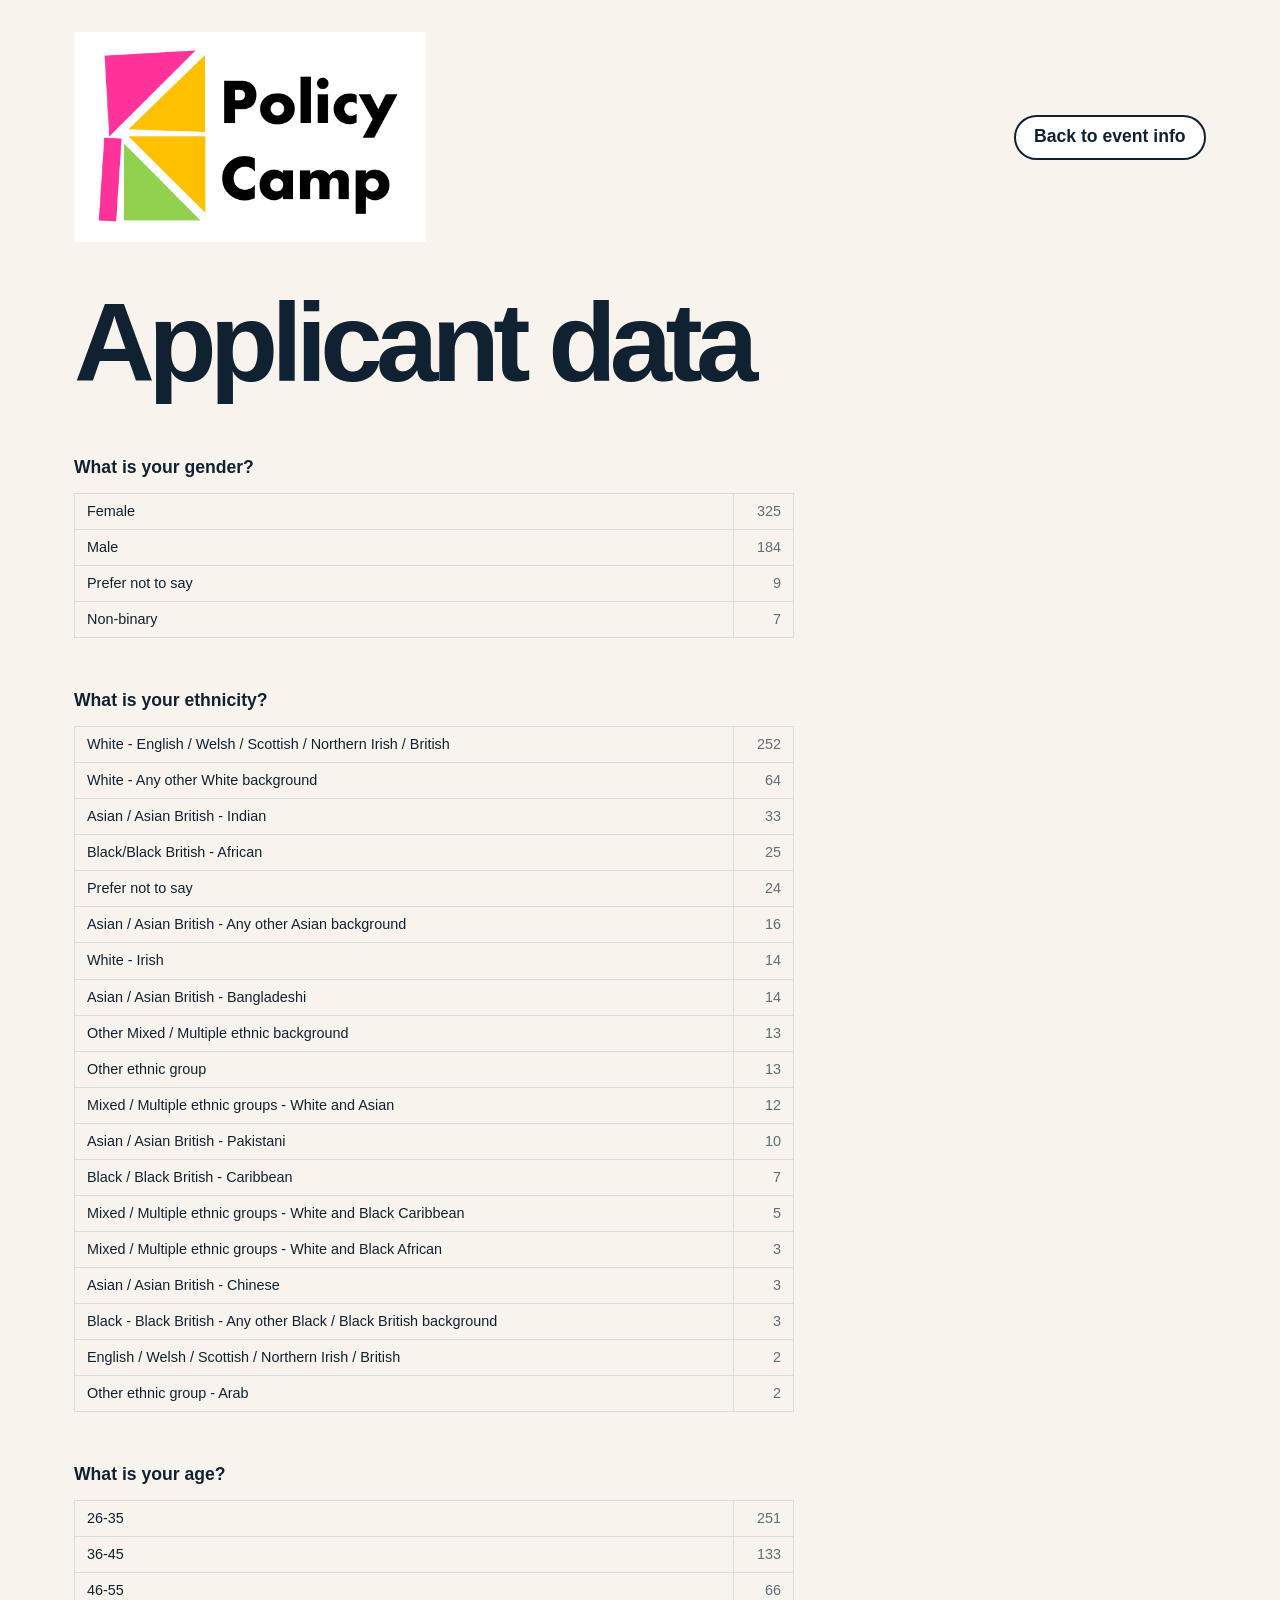
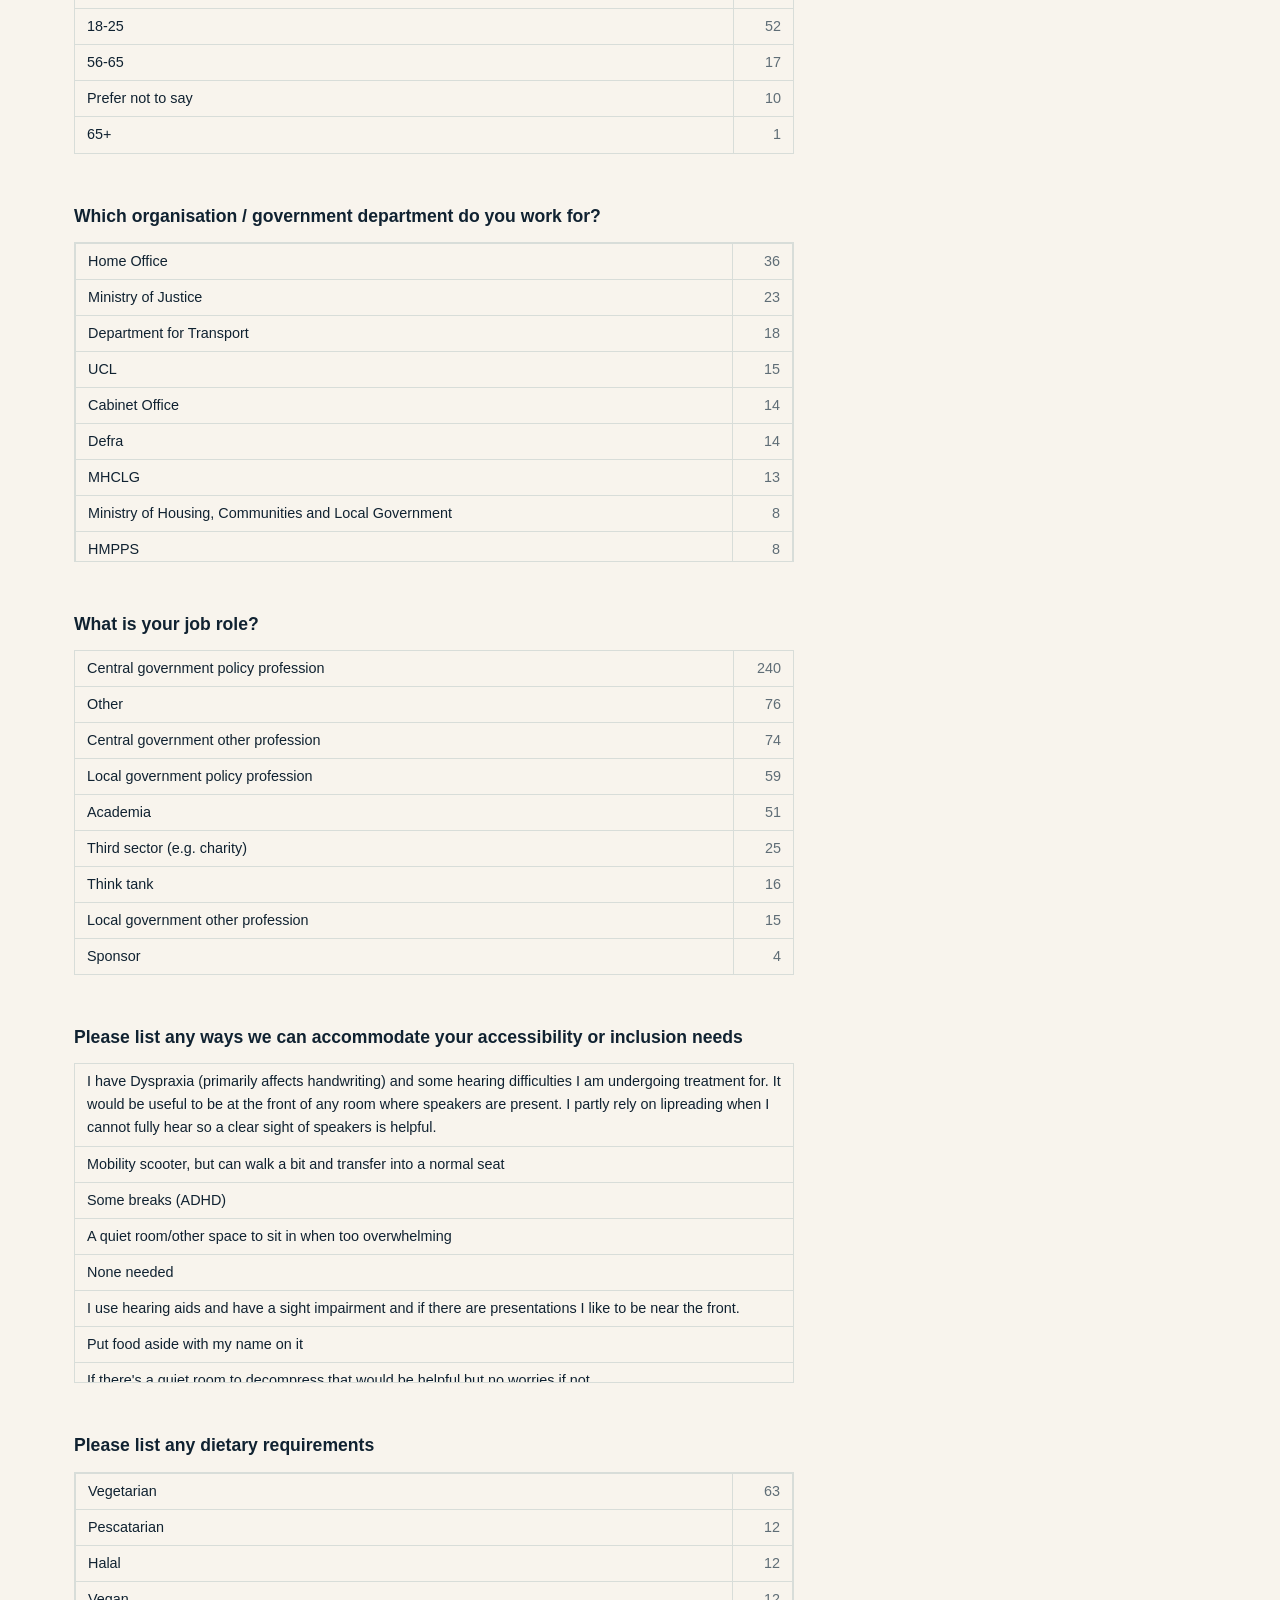
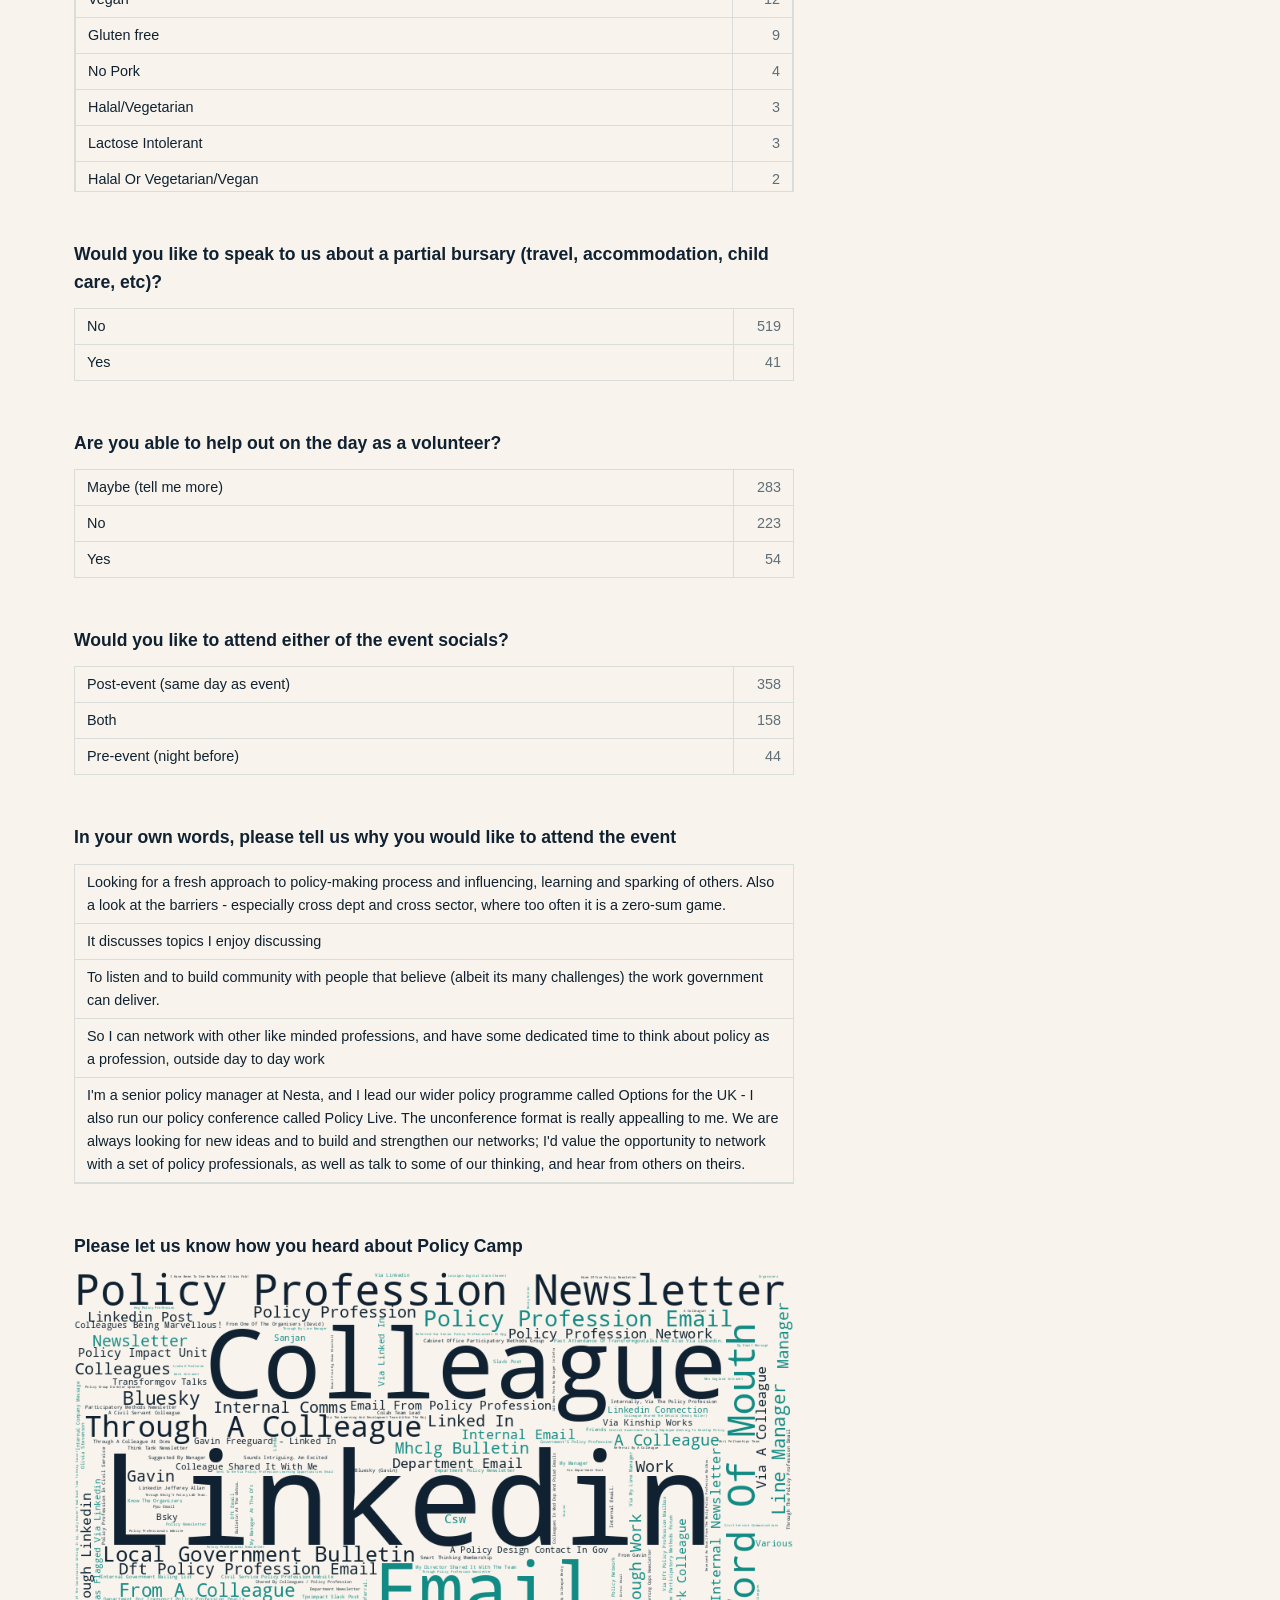
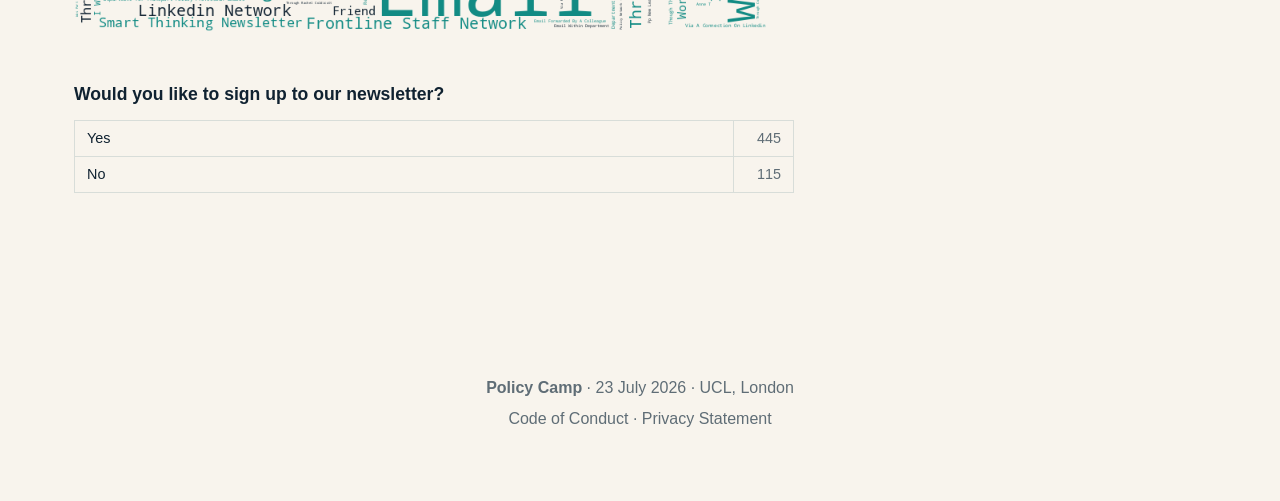
==== commit c49bbe56: "Add Register Dynamics endorsement, bump session-location font size, regenerate applicant data" ====
--- a/applicant-data.html
+++ b/applicant-data.html
@@ -30,10 +30,10 @@
                 <h2>What is your gender?</h2>
                 <!-- BEGIN:D -->
                 <table class="data-table">
-                    <tr><td>Female</td><td>288</td></tr>
-                    <tr><td>Male</td><td>162</td></tr>
+                    <tr><td>Female</td><td>325</td></tr>
+                    <tr><td>Male</td><td>184</td></tr>
                     <tr><td>Prefer not to say</td><td>9</td></tr>
-                    <tr><td>Non-binary</td><td>6</td></tr>
+                    <tr><td>Non-binary</td><td>7</td></tr>
                 </table>
                 <!-- END:D -->
             </div>
@@ -42,25 +42,25 @@
                 <h2>What is your ethnicity?</h2>
                 <!-- BEGIN:E -->
                 <table class="data-table">
-                    <tr><td>White - English / Welsh / Scottish / Northern Irish / British</td><td>226</td></tr>
-                    <tr><td>White - Any other White background</td><td>57</td></tr>
-                    <tr><td>Asian / Asian British - Indian</td><td>27</td></tr>
-                    <tr><td>Prefer not to say</td><td>23</td></tr>
-                    <tr><td>Black/Black British - African</td><td>22</td></tr>
-                    <tr><td>Asian / Asian British - Any other Asian background</td><td>13</td></tr>
-                    <tr><td>White - Irish</td><td>13</td></tr>
-                    <tr><td>Asian / Asian British - Bangladeshi</td><td>13</td></tr>
+                    <tr><td>White - English / Welsh / Scottish / Northern Irish / British</td><td>252</td></tr>
+                    <tr><td>White - Any other White background</td><td>64</td></tr>
+                    <tr><td>Asian / Asian British - Indian</td><td>33</td></tr>
+                    <tr><td>Black/Black British - African</td><td>25</td></tr>
+                    <tr><td>Prefer not to say</td><td>24</td></tr>
+                    <tr><td>Asian / Asian British - Any other Asian background</td><td>16</td></tr>
+                    <tr><td>White - Irish</td><td>14</td></tr>
+                    <tr><td>Asian / Asian British - Bangladeshi</td><td>14</td></tr>
+                    <tr><td>Other Mixed / Multiple ethnic background</td><td>13</td></tr>
                     <tr><td>Other ethnic group</td><td>13</td></tr>
-                    <tr><td>Other Mixed / Multiple ethnic background</td><td>12</td></tr>
-                    <tr><td>Mixed / Multiple ethnic groups - White and Asian</td><td>9</td></tr>
-                    <tr><td>Asian / Asian British - Pakistani</td><td>9</td></tr>
-                    <tr><td>Black / Black British - Caribbean</td><td>6</td></tr>
+                    <tr><td>Mixed / Multiple ethnic groups - White and Asian</td><td>12</td></tr>
+                    <tr><td>Asian / Asian British - Pakistani</td><td>10</td></tr>
+                    <tr><td>Black / Black British - Caribbean</td><td>7</td></tr>
                     <tr><td>Mixed / Multiple ethnic groups - White and Black Caribbean</td><td>5</td></tr>
+                    <tr><td>Mixed / Multiple ethnic groups - White and Black African</td><td>3</td></tr>
+                    <tr><td>Asian / Asian British - Chinese</td><td>3</td></tr>
                     <tr><td>Black - Black British - Any other Black / Black British background</td><td>3</td></tr>
                     <tr><td>English / Welsh / Scottish / Northern Irish / British</td><td>2</td></tr>
-                    <tr><td>Mixed / Multiple ethnic groups - White and Black African</td><td>2</td></tr>
-                    <tr><td>Asian / Asian British - Chinese</td><td>2</td></tr>
-                    <tr><td>Other ethnic group - Arab</td><td>1</td></tr>
+                    <tr><td>Other ethnic group - Arab</td><td>2</td></tr>
                 </table>
                 <!-- END:E -->
             </div>
@@ -69,12 +69,12 @@
                 <h2>What is your age?</h2>
                 <!-- BEGIN:F -->
                 <table class="data-table">
-                    <tr><td>26-35</td><td>223</td></tr>
-                    <tr><td>36-45</td><td>121</td></tr>
-                    <tr><td>46-55</td><td>58</td></tr>
-                    <tr><td>18-25</td><td>43</td></tr>
-                    <tr><td>56-65</td><td>16</td></tr>
-                    <tr><td>Prefer not to say</td><td>7</td></tr>
+                    <tr><td>26-35</td><td>251</td></tr>
+                    <tr><td>36-45</td><td>133</td></tr>
+                    <tr><td>46-55</td><td>66</td></tr>
+                    <tr><td>18-25</td><td>52</td></tr>
+                    <tr><td>56-65</td><td>17</td></tr>
+                    <tr><td>Prefer not to say</td><td>10</td></tr>
                     <tr><td>65+</td><td>1</td></tr>
                 </table>
                 <!-- END:F -->
@@ -84,36 +84,37 @@
                 <h2>Which organisation / government department do you work for?</h2>
                 <!-- BEGIN:G -->
                 <div class="scrollable-widget"><table class="data-table">
-                    <tr><td>Home Office</td><td>32</td></tr>
-                    <tr><td>Ministry of Justice</td><td>20</td></tr>
+                    <tr><td>Home Office</td><td>36</td></tr>
+                    <tr><td>Ministry of Justice</td><td>23</td></tr>
                     <tr><td>Department for Transport</td><td>18</td></tr>
+                    <tr><td>UCL</td><td>15</td></tr>
+                    <tr><td>Cabinet Office</td><td>14</td></tr>
                     <tr><td>Defra</td><td>14</td></tr>
                     <tr><td>MHCLG</td><td>13</td></tr>
-                    <tr><td>Cabinet Office</td><td>12</td></tr>
-                    <tr><td>UCL</td><td>12</td></tr>
                     <tr><td>Ministry of Housing, Communities and Local Government</td><td>8</td></tr>
                     <tr><td>HMPPS</td><td>8</td></tr>
+                    <tr><td>Ofgem</td><td>7</td></tr>
+                    <tr><td>DWP</td><td>6</td></tr>
                     <tr><td>Department for Environment, Food and Rural Affairs</td><td>6</td></tr>
+                    <tr><td>MoJ</td><td>6</td></tr>
                     <tr><td>DHSC</td><td>5</td></tr>
                     <tr><td>Register Dynamics</td><td>5</td></tr>
+                    <tr><td>Department for Education</td><td>5</td></tr>
                     <tr><td>DESNZ</td><td>5</td></tr>
                     <tr><td>HMRC</td><td>5</td></tr>
-                    <tr><td>MoJ</td><td>5</td></tr>
+                    <tr><td>University College London</td><td>5</td></tr>
                     <tr><td>Nesta</td><td>4</td></tr>
                     <tr><td>DCMS</td><td>4</td></tr>
-                    <tr><td>Department for Education</td><td>4</td></tr>
+                    <tr><td>DSIT</td><td>4</td></tr>
+                    <tr><td>Greater London Authority</td><td>4</td></tr>
                     <tr><td>DfT</td><td>4</td></tr>
-                    <tr><td>DWP</td><td>4</td></tr>
                     <tr><td>Department for Business and Trade</td><td>4</td></tr>
-                    <tr><td>University College London</td><td>4</td></tr>
+                    <tr><td>Local Government Association</td><td>4</td></tr>
+                    <tr><td>Department of Health and Social Care</td><td>4</td></tr>
                     <tr><td>Attorney General's Office</td><td>3</td></tr>
-                    <tr><td>DSIT</td><td>3</td></tr>
-                    <tr><td>Greater London Authority</td><td>3</td></tr>
                     <tr><td>UKHSA</td><td>3</td></tr>
                     <tr><td>Institute for Government</td><td>3</td></tr>
                     <tr><td>DfE</td><td>3</td></tr>
-                    <tr><td>Local Government Association</td><td>3</td></tr>
-                    <tr><td>Department of Health and Social Care</td><td>3</td></tr>
                     <tr><td>Public First</td><td>2</td></tr>
                     <tr><td>Ministry for Housing, Communities and Local Government</td><td>2</td></tr>
                     <tr><td>Oxford Insights</td><td>2</td></tr>
@@ -124,6 +125,7 @@
                     <tr><td>Infected Blood Compensation Authority</td><td>2</td></tr>
                     <tr><td>Ofsted</td><td>2</td></tr>
                     <tr><td>DEFRA</td><td>2</td></tr>
+                    <tr><td>NHS England</td><td>2</td></tr>
                     <tr><td>Ministry Of Justice (MOJ)</td><td>2</td></tr>
                     <tr><td>London Councils</td><td>2</td></tr>
                     <tr><td>Public Digital</td><td>2</td></tr>
@@ -132,6 +134,11 @@
                     <tr><td>GLA</td><td>2</td></tr>
                     <tr><td>Brent Council</td><td>2</td></tr>
                     <tr><td>DVLA</td><td>2</td></tr>
+                    <tr><td>Government Legal Department</td><td>2</td></tr>
+                    <tr><td>HMCTS</td><td>2</td></tr>
+                    <tr><td>MOJ</td><td>2</td></tr>
+                    <tr><td>CIPFA</td><td>2</td></tr>
+                    <tr><td>Ceva</td><td>2</td></tr>
                     <tr><td>Cancer Research UK</td><td>1</td></tr>
                     <tr><td>Various</td><td>1</td></tr>
                     <tr><td>Connected by Data</td><td>1</td></tr>
@@ -214,11 +221,9 @@
                     <tr><td>Michelle Reeves Consulting</td><td>1</td></tr>
                     <tr><td>Ministry of Defence</td><td>1</td></tr>
                     <tr><td>Centre for Ageing Better</td><td>1</td></tr>
-                    <tr><td>Ofgem</td><td>1</td></tr>
                     <tr><td>CPS</td><td>1</td></tr>
                     <tr><td>Welsh Government</td><td>1</td></tr>
                     <tr><td>Lewisham Council</td><td>1</td></tr>
-                    <tr><td>NHS England</td><td>1</td></tr>
                     <tr><td>Ministry of Housing, Communities and Local Government (MHCLG)</td><td>1</td></tr>
                     <tr><td>Association of Chief Executives</td><td>1</td></tr>
                     <tr><td>MHCG</td><td>1</td></tr>
@@ -339,7 +344,6 @@
                     <tr><td>NI Civil Service</td><td>1</td></tr>
                     <tr><td>MHRA</td><td>1</td></tr>
                     <tr><td>University College London (UCL)</td><td>1</td></tr>
-                    <tr><td>Government Legal Department</td><td>1</td></tr>
                     <tr><td>Ofwat</td><td>1</td></tr>
                     <tr><td>Wilton Park</td><td>1</td></tr>
                     <tr><td>Barnardo's</td><td>1</td></tr>
@@ -353,20 +357,52 @@
                     <tr><td>UCL - Policy Impact Unit</td><td>1</td></tr>
                     <tr><td>MoJ - HMPPS HQ</td><td>1</td></tr>
                     <tr><td>Charity Commission for England and Wales</td><td>1</td></tr>
-                    <tr><td>HMCTS</td><td>1</td></tr>
                     <tr><td>Office of the Victims' Commissioner</td><td>1</td></tr>
                     <tr><td>Office of the Victims Commissioner (ALB of MOJ)</td><td>1</td></tr>
                     <tr><td>Ministry of Justice - Prison and Probation Ombusdman</td><td>1</td></tr>
                     <tr><td>HMPPS - Youth Custody Service</td><td>1</td></tr>
                     <tr><td>HMPPS Probation Service</td><td>1</td></tr>
                     <tr><td>Crown Prosecution Service</td><td>1</td></tr>
-                    <tr><td>MOJ</td><td>1</td></tr>
                     <tr><td>HMPPS HQ (MoJ)</td><td>1</td></tr>
                     <tr><td>Results of Kindness</td><td>1</td></tr>
                     <tr><td>South Yorkshire Mayoral Combined Authority</td><td>1</td></tr>
                     <tr><td>TPXimpact</td><td>1</td></tr>
                     <tr><td>Ministry of Justice (HMPPS Directorate of Security</td><td>1</td></tr>
                     <tr><td>Ministry of Justice Science Office - Futures, Insights, Emerging Technologies</td><td>1</td></tr>
+                    <tr><td>University College London - UCL Public Policy</td><td>1</td></tr>
+                    <tr><td>Mutual Ventures</td><td>1</td></tr>
+                    <tr><td>Innovation Unit</td><td>1</td></tr>
+                    <tr><td>University of Cumbria</td><td>1</td></tr>
+                    <tr><td>UCL and Welsh Government</td><td>1</td></tr>
+                    <tr><td>Scope</td><td>1</td></tr>
+                    <tr><td>OFGEM</td><td>1</td></tr>
+                    <tr><td>Garcia</td><td>1</td></tr>
+                    <tr><td>Wokingham Borough Council</td><td>1</td></tr>
+                    <tr><td>Undergraduate Student at the University of Bristol</td><td>1</td></tr>
+                    <tr><td>n/a (postgraduate student at University of Essex)</td><td>1</td></tr>
+                    <tr><td>University of Essex - I am a postgraduate student</td><td>1</td></tr>
+                    <tr><td>COMPASS Urology</td><td>1</td></tr>
+                    <tr><td>Genomics England (owned by Dept Health and Social Care DHSC)</td><td>1</td></tr>
+                    <tr><td>UCL Public Policy</td><td>1</td></tr>
+                    <tr><td>CQC</td><td>1</td></tr>
+                    <tr><td>UCL STEaPP, Policy Impact Unit</td><td>1</td></tr>
+                    <tr><td>NIHR Policy Research Unit in Reproductive Health</td><td>1</td></tr>
+                    <tr><td>Postgraduate student at the Social Research Institute</td><td>1</td></tr>
+                    <tr><td>University of West London</td><td>1</td></tr>
+                    <tr><td>Queen Mary University of London</td><td>1</td></tr>
+                    <tr><td>University of Edinburgh</td><td>1</td></tr>
+                    <tr><td>Justice Digital</td><td>1</td></tr>
+                    <tr><td>Bracknell Forest Council</td><td>1</td></tr>
+                    <tr><td>Public Goods / Ada Lovelace Institute</td><td>1</td></tr>
+                    <tr><td>Cornwall Council</td><td>1</td></tr>
+                    <tr><td>Tony Blair Institute for Global Change</td><td>1</td></tr>
+                    <tr><td>Enable Foundation</td><td>1</td></tr>
+                    <tr><td>London Borough of Newham</td><td>1</td></tr>
+                    <tr><td>ministry of justice</td><td>1</td></tr>
+                    <tr><td>Home Office / Border Force</td><td>1</td></tr>
+                    <tr><td>Rushmoor Borough Council</td><td>1</td></tr>
+                    <tr><td>University of Birmingham, College of Medicine & Health</td><td>1</td></tr>
+                    <tr><td>I work with Gov departments</td><td>1</td></tr>
                 </table></div>
                 <!-- END:G -->
             </div>
@@ -375,15 +411,15 @@
                 <h2>What is your job role?</h2>
                 <!-- BEGIN:H -->
                 <table class="data-table">
-                    <tr><td>Central government policy profession</td><td>220</td></tr>
-                    <tr><td>Other</td><td>67</td></tr>
-                    <tr><td>Central government other profession</td><td>64</td></tr>
-                    <tr><td>Local government policy profession</td><td>52</td></tr>
-                    <tr><td>Academia</td><td>36</td></tr>
-                    <tr><td>Third sector (e.g. charity)</td><td>21</td></tr>
-                    <tr><td>Local government other profession</td><td>14</td></tr>
-                    <tr><td>Think tank</td><td>14</td></tr>
-                    <tr><td>Sponsor</td><td>3</td></tr>
+                    <tr><td>Central government policy profession</td><td>240</td></tr>
+                    <tr><td>Other</td><td>76</td></tr>
+                    <tr><td>Central government other profession</td><td>74</td></tr>
+                    <tr><td>Local government policy profession</td><td>59</td></tr>
+                    <tr><td>Academia</td><td>51</td></tr>
+                    <tr><td>Third sector (e.g. charity)</td><td>25</td></tr>
+                    <tr><td>Think tank</td><td>16</td></tr>
+                    <tr><td>Local government other profession</td><td>15</td></tr>
+                    <tr><td>Sponsor</td><td>4</td></tr>
                 </table>
                 <!-- END:H -->
             </div>
@@ -420,6 +456,9 @@
                     <li>ADHD- Just make sure there's some breaks and some coffee :)</li>
                     <li>Quiet spaces if possible</li>
                     <li>None required</li>
+                    <li>Please could I avoid/have regular breaks from fluorescent overhead lighting</li>
+                    <li>Impaired hearing</li>
+                    <li>Not needed</li>
                 </ul></div>
                 <!-- END:I -->
             </div>
@@ -428,23 +467,23 @@
                 <h2>Please list any dietary requirements</h2>
                 <!-- BEGIN:J -->
                 <div class="scrollable-widget"><table class="data-table">
-                    <tr><td>Vegetarian</td><td>56</td></tr>
+                    <tr><td>Vegetarian</td><td>63</td></tr>
                     <tr><td>Pescatarian</td><td>12</td></tr>
-                    <tr><td>Halal</td><td>10</td></tr>
+                    <tr><td>Halal</td><td>12</td></tr>
+                    <tr><td>Vegan</td><td>12</td></tr>
                     <tr><td>Gluten free</td><td>9</td></tr>
-                    <tr><td>Vegan</td><td>9</td></tr>
                     <tr><td>No Pork</td><td>4</td></tr>
                     <tr><td>Halal/Vegetarian</td><td>3</td></tr>
+                    <tr><td>Lactose Intolerant</td><td>3</td></tr>
                     <tr><td>Halal Or Vegetarian/Vegan</td><td>2</td></tr>
+                    <tr><td>Dairy free</td><td>2</td></tr>
                     <tr><td>Vegeterian</td><td>2</td></tr>
                     <tr><td>Veggie</td><td>2</td></tr>
-                    <tr><td>Lactose Intolerant</td><td>2</td></tr>
                     <tr><td>Shellfish Allergy</td><td>1</td></tr>
                     <tr><td>No Nuts</td><td>1</td></tr>
                     <tr><td>Gluten Free Please</td><td>1</td></tr>
                     <tr><td>No Carbohydrates Or Shellfish As I Have An Allergy</td><td>1</td></tr>
                     <tr><td>Vegetarian, Allergic To Sesame, Walnuts And Pecans</td><td>1</td></tr>
-                    <tr><td>Dairy free</td><td>1</td></tr>
                     <tr><td>No Fats/Oils E.G. Mayo. No Bread.</td><td>1</td></tr>
                     <tr><td>No Egg</td><td>1</td></tr>
                     <tr><td>I Am Pescatarian.</td><td>1</td></tr>
@@ -479,6 +518,16 @@
                     <tr><td>Veg</td><td>1</td></tr>
                     <tr><td>Peanut Allergy (I Am Fine Being Around Peanuts/With Food Prepared In A Kitchen With Them Etc)</td><td>1</td></tr>
                     <tr><td>Halal Or Pescetarian</td><td>1</td></tr>
+                    <tr><td>Intolerant To Cheese (But Other Dairy Is Fine), Nuts And Cocoa Due To Migraine</td><td>1</td></tr>
+                    <tr><td>Pescaterian</td><td>1</td></tr>
+                    <tr><td>Vegetarian Ovo-Lacto</td><td>1</td></tr>
+                    <tr><td>Kiwi</td><td>1</td></tr>
+                    <tr><td>Vegetarian, Allergy To Cheddar</td><td>1</td></tr>
+                    <tr><td>Dietary Requirements Not Needed</td><td>1</td></tr>
+                    <tr><td>Gluten Free (Coeliac)</td><td>1</td></tr>
+                    <tr><td>Vegetarian, No Egg</td><td>1</td></tr>
+                    <tr><td>Prefer Halal Or Vegetarian</td><td>1</td></tr>
+                    <tr><td>Coeliac And Vegetarian</td><td>1</td></tr>
                 </table></div>
                 <!-- END:J -->
             </div>
@@ -487,8 +536,8 @@
                 <h2>Would you like to speak to us about a partial bursary (travel, accommodation, child care, etc)?</h2>
                 <!-- BEGIN:K -->
                 <table class="data-table">
-                    <tr><td>No</td><td>456</td></tr>
-                    <tr><td>Yes</td><td>35</td></tr>
+                    <tr><td>No</td><td>519</td></tr>
+                    <tr><td>Yes</td><td>41</td></tr>
                 </table>
                 <!-- END:K -->
             </div>
@@ -497,9 +546,9 @@
                 <h2>Are you able to help out on the day as a volunteer?</h2>
                 <!-- BEGIN:L -->
                 <table class="data-table">
-                    <tr><td>Maybe (tell me more)</td><td>245</td></tr>
-                    <tr><td>No</td><td>198</td></tr>
-                    <tr><td>Yes</td><td>48</td></tr>
+                    <tr><td>Maybe (tell me more)</td><td>283</td></tr>
+                    <tr><td>No</td><td>223</td></tr>
+                    <tr><td>Yes</td><td>54</td></tr>
                 </table>
                 <!-- END:L -->
             </div>
@@ -508,9 +557,9 @@
                 <h2>Would you like to attend either of the event socials?</h2>
                 <!-- BEGIN:M -->
                 <table class="data-table">
-                    <tr><td>Post-event (same day as event)</td><td>313</td></tr>
-                    <tr><td>Both</td><td>138</td></tr>
-                    <tr><td>Pre-event (night before)</td><td>40</td></tr>
+                    <tr><td>Post-event (same day as event)</td><td>358</td></tr>
+                    <tr><td>Both</td><td>158</td></tr>
+                    <tr><td>Pre-event (night before)</td><td>44</td></tr>
                 </table>
                 <!-- END:M -->
             </div>
@@ -986,6 +1035,76 @@
                     <li>It sounds interesting - I'm intrigued</li>
                     <li>I am at an early career stage and interested in learning more about policy.</li>
                     <li>I'm interested in advancing the policy profession and in networking with likeminded individuals.</li>
+                    <li>I have helped to run an unconference before and loved it! As someone who works in collaborative and co-creative ways, this is right up my street - I have also found it to be more inclusive as participants can help shape the agenda and format. I would like to share practice with colleagues in similar roles, meet colleagues from government and third sector, and spark ideas for key themes and questions might team might focus on over the next academic year.</li>
+                    <li>I'd like to improve my understanding of policymaking as my role this year was mostly operational policy, which meant that I did more work advising on the application of policy rather than designing it. My role next year will likely involve policy design, which is why I want to improve my policymaking skills.</li>
+                    <li>To explore how we can make policy making more relational, including between central government and local services</li>
+                    <li>As a SErvice deisgner I recognise that so many key design decisions are made a the policy level. I'll be entering the civil service in the autumn and recognise this will be even more true. Excited to meet like minded people and explore whats possible together</li>
+                    <li>my work is policy adjacent (language services in MoJ)</li>
+                    <li>I am a social research placement student and haven't had much exposure to, but would like to know more about for my career development, the policy making process.</li>
+                    <li>I am a policy manager and I would like to develop my policymaking skills.</li>
+                    <li>To upskill and progress my career</li>
+                    <li>Understanding how can we make an impact on the local and central government sustainability policy decisions for public finance professionals</li>
+                    <li>Learn best practice from industry</li>
+                    <li>I have been involved in variety of projects to strengthen links between policymakers and academia and would value the opportunity to take this work forward through this event and the networks it will attract.</li>
+                    <li>I would like to understand more about policy implementation and monitoring policy progress.</li>
+                    <li>I'm new to my role as a policy professional, and I really feel this event would cap off all the training I have been doing. It would be a chance to take the ideas I've learnt out of the classroom, as it were, and get to discuss them in real, face-to-face, setting.</li>
+                    <li>To work with fellow policy professionals to tackle complex challenges that require multi-professional and multi-departmental collaboration. To learn about the merits and challenges of joint decision making.</li>
+                    <li>Contribute to shared language around priorities, get insight to pressures inside Government</li>
+                    <li>To learn from other policy teams and gain insight into current policy challenges</li>
+                    <li>To get inspiration on how to make the policy development process more rigorous, collaborative, and effective. To get ideas for an upcoming policy development project (looking at housing quality). To get more insight into central government policy development.</li>
+                    <li>To strengthen the policy impact of non-medical scientific studies in the UK (most policy impact now is based on medical/health issues or socio-economic factors, but studies on the impact of biodiversity on human health and on building sustainable cities are less recognised)</li>
+                    <li>I would like to attend Policy Camp because it offers a valuable opportunity to learn from people working across different policy areas and organisations, while challenging my own thinking and approach.
+
+In my current role in local government strategy and policy, I work on developing long-term strategies, translating complex issues into practical policy, and bringing together colleagues and partners around shared outcomes. I am keen to broaden my perspective by exploring new approaches to policymaking, hearing about innovative practice from across the public sector, and building connections with others who are passionate about improving public policy.
+
+I also value collaborative learning and enjoy sharing experiences with peers. I hope to contribute insights from my work in local government while learning from the diverse backgrounds and expertise of other participants. I expect the discussions and ideas from Policy Camp will help me become a more effective policy professional and ultimately improve the outcomes I deliver for residents and communities.</li>
+                    <li>Policy is a key part of my studies at the University of Bristol and I am keen to here from those with direct influence over policy making to further develop my understanding.</li>
+                    <li>I want to gain more experience/exposure relating to policy making and implementation.</li>
+                    <li>As someone seeking to establish a career in humanitarian affairs, particularly in policy governance, I would like to deepen my knowledge of this field. I would like to learn more about how policy should be drafted, how it is being done, and how it is being implemented. Through this exposure, I think I would gain a great deal of knowledge from different points of view. I do believe that working in this field requires a lot of grit, ethical consideration, and compassion. With this, by having the chance to converse and listen would impact the way how I see thing from a policymaker perspective.</li>
+                    <li>Very intrigued by the format of this event and also the opportunity to meet other policy and government partners. My role is as a partnership manager between universities and local government and partners.</li>
+                    <li>I am engaging in and helping lead international, practice-changing, high-quality research. It is therefore important to me to work with policymakers to understand how we move forward together.</li>
+                    <li>Future work at my company will be looking to re-design and design new policies and would like to come to see some inspiration, learn from others, see best practice and challenges people have faced</li>
+                    <li>I am applying to Policy Camp because I want to connect with people who are interested in solving similar problems: people who bring positivity, curiosity and a can-do spirit to policymaking, policy shaping and delivery. I am just as interested in how policy gets delivered as in the policy idea itself, having seen inside government how easily the two can become disconnected. I am especially interested in place-based economic development, having worked on this issue inside government, but also having developed a real appreciation for the UK through travelling extensively by bike and on foot. Those experiences have given me a strong sense of the country’s potential and inequalities, and a desire to work with others who want to make it better.
+
+My perspective comes from having seen policy from a few different angles. I have seen government delivery from the centre, working in central government strategy, spending review, prioritisation and delivery roles. I have also been involved in more place-based approaches to growth and investment, including setting up the Growth Mission Fund and helping to shape the government’s approach to the impact economy. Those experiences have made me particularly interested in the gap between policy intent and delivery on the ground.
+
+I would also bring a wider civic, academic and international perspective. I studied public policy and management at Birkbeck, and earlier in my career lived in Russia and China, studied their politics, and worked for an EU institution. Alongside my professional work, I have volunteered as a school governor in Tottenham and now chair a charity, both of which have given me a more grounded view of how policy lands in communities and institutions.
+
+I have recently moved out of the Civil Service to pursue a new career in public sector consulting and coaching, and have joined Ceva as an associate. I have also recently started volunteering with the National Strategy Project, looking at how the UK can set longer-term strategy and bring more citizens into that conversation. I am keen to stay connected to thoughtful, practical and mission-driven policy work.
+
+I have attended TransformGov Talks and really valued the broad range of voices from different parts of the policy ecosystem. That is also what attracts me to Policy Camp: the chance to learn from people working across different parts of the system, and to contribute to practical conversations about how policymaking and delivery can be more effective, grounded and human.
+
+I would be very happy to support Policy Camp as a volunteer on the day, as well as contributing as a participant to the conversations.</li>
+                    <li>I would like to develop my knowledge of policy and learn best ways to implement policy change</li>
+                    <li>I would like to attend this event to deepen my understanding of how policy is developed and translated into practice. As Policy professional working for an important national programme with NHS England, I am very keen to learn from experienced policy professionals and to get more insights and understanding of the current potential challenges and opportunities in the policy areas to improve better outcomes for people. This event would be a great opportunity for networking and to share experiences with colleagues from across the sectors. Additionally, I will learn new skills and practical ideas that I can translate them into my workplace and ultimately contributing toward improving patient outcomes.</li>
+                    <li>To see how others approach problems</li>
+                    <li>Curiosity</li>
+                    <li>My research focuses on building sector regulations, and I'd be interested in hearing from policy professionals working on Net Zero, Planning teams, buildings and infrastructure regulations, etc., about their experiences working on sustainability and net zero for the built environment.</li>
+                    <li>I am a Policy Adviser in the Policy Impact Unit at UCL STEaPP and I would be excited to attend this event as the unconference format is particularly appealing to me. I am keen to learn how these events foster collaboration and discussion and to hear the innovative ideas and insights of fellow policy practitioners and researchers. The event would also provide a valuable opportunity to build connections with government officials, policy professionals and academics and to engage in meaningful conversations on issues shaping the policy landscape.</li>
+                    <li>I am an academic in the chemical engineering department, and whilst we produce research that is directly applicable to industrial and manufacturing strategy and policies, we have not real connection within our department to policy-makers and the decision-making process. I want to champion this in our department.</li>
+                    <li>Participant-led</li>
+                    <li>I am a Social Policy (Research Methods) student looking to progress my career in the policy space so I'd love the opportunity to network and see what others are up to.</li>
+                    <li>To connect with London's research and policy making community</li>
+                    <li>I work as a knowledge mobiliser at the University of West London and am keen to support knowledge flows between academia and policy processes. I'd like to explore with others how - in the current funding climate and pressures governments face - research and policy can develop efficient and in-depth working relationships to shape policy. Furthermore, my own research interest lies in the field of urban policies from an anthropological perspective.</li>
+                    <li>learn from colleagues across academia and government, share experience, develop new ideas and connections to better support researchers at my uni</li>
+                    <li>I'm particularly interested in knowledge exchange between academia, policy, and the general public - this kind of event is brilliant to help break down silos.</li>
+                    <li>Develop my network</li>
+                    <li>I am grappling with a few complex policy issues relating to the criminal law including controversial topics such as the regulation of pornography as well as jurisdictional issues. I would really value insights and perspectives into how to work more effectively across Whitehall, learning how to deliver through others in other organisations and the best way of extracting academic insights when we're on small budgets.</li>
+                    <li>Through my current research project, I participated in Evidence Week and would now like to further explore policy collaborations and careers</li>
+                    <li>My work is influenced by policy decisions, I'd like to be more involved in the policy decision where it affects real people and service outcomes.</li>
+                    <li>I am intrigued by the design of the policy camp and would welcome the chance to meet and tackle shared challenges with colleagues to further my professional development and identify lessons to take back to my council.</li>
+                    <li>To connect with and learn from the experience and expertise of other professionals working across academia, think tanks, govt on challenges across public services, consultation, tech and Al</li>
+                    <li>Shortly applying for a policy post-Listen and learn! Input into conversation, interested in how others apply their approach to policies/issues/communities etc</li>
+                    <li>Seeing what policy problem solvers make of format and having a chance to think seriously about what AI could change, and should not change, when it comes to policymaking</li>
+                    <li>I am rally passionate about effective policy development and delivery, so I would be hugely keen to have this experience and to learn from the diverse perspectives of other attendees</li>
+                    <li>I have worked in a local authority for the last 5 years developing health strategies that have played a role in influencing policies for the borough. This would help me develop knowledge and skills around how policy is developed and delivered whilst also bringing my first-hand experience and knowledge to the table.</li>
+                    <li>To build me network and share ideas - particularly with the advent of AI</li>
+                    <li>Work alongside MBIPP policy partners.  Work I do can help shape border policy and I have little experience with this.</li>
+                    <li>I work in a Policy Lab and am keen to meet colleagues working in policy design across different departments and organisations to learn about challenges, how these have been overcome as well as general best practice so I can share this with my team and apply it to my own work.</li>
+                    <li>I work for a district council and would like to be involved in wider policy discussions and network more.</li>
+                    <li>I am the Knowledge Mobilisation Manager for the NIHR Maternity Disparities Consortium. In this role, I support the translation of research evidence into policy and practice, and develop training opportunities and resources for our network of more than 150 researchers. I believe this event would help me broaden my network and serve as a valuable source of inspiration and interdisciplinary knowledge exchange.</li>
+                    <li>I have worked in the policy design space for over 10 years and with a background in policy and design I’m keen to contribute to the future of the practice and connect to others also working in this area. I believe the policy design has a significant role to plan in reducing inequalities and transforming we the experiences and possibilities for all citizens.</li>
+                    <li>I would like to attend the Policy Basecamp to strengthen my policymaking skills, learn from and meet colleagues across government, and apply best practice to my work in the Home Office.</li>
                 </ul></div>
                 <!-- END:N -->
             </div>
@@ -1001,8 +1120,8 @@
                 <h2>Would you like to sign up to our newsletter?</h2>
                 <!-- BEGIN:P -->
                 <table class="data-table">
-                    <tr><td>Yes</td><td>392</td></tr>
-                    <tr><td>No</td><td>99</td></tr>
+                    <tr><td>Yes</td><td>445</td></tr>
+                    <tr><td>No</td><td>115</td></tr>
                 </table>
                 <!-- END:P -->
             </div>
--- a/assets/css/styles.css
+++ b/assets/css/styles.css
@@ -249,7 +249,7 @@
 .hero-sponsor-tier-grid {
     grid-column: 1 / -1;
     display: grid;
-    grid-template-columns: repeat(2, minmax(0, 1fr));
+    grid-template-columns: repeat(3, minmax(0, 1fr));
     gap: 1rem;
 }
 
@@ -1097,7 +1097,8 @@
         flex-wrap: wrap;
     }
 
-    .sponsor-tier-grid {
+    .sponsor-tier-grid,
+    .hero-sponsor-tier-grid {
         grid-template-columns: repeat(2, minmax(0, 1fr));
     }
 
@@ -1141,6 +1142,7 @@
     .partners-grid,
     .sponsors-grid,
     .sponsor-tier-grid,
+    .hero-sponsor-tier-grid,
     .endorsement-grid {
         grid-template-columns: 1fr;
     }
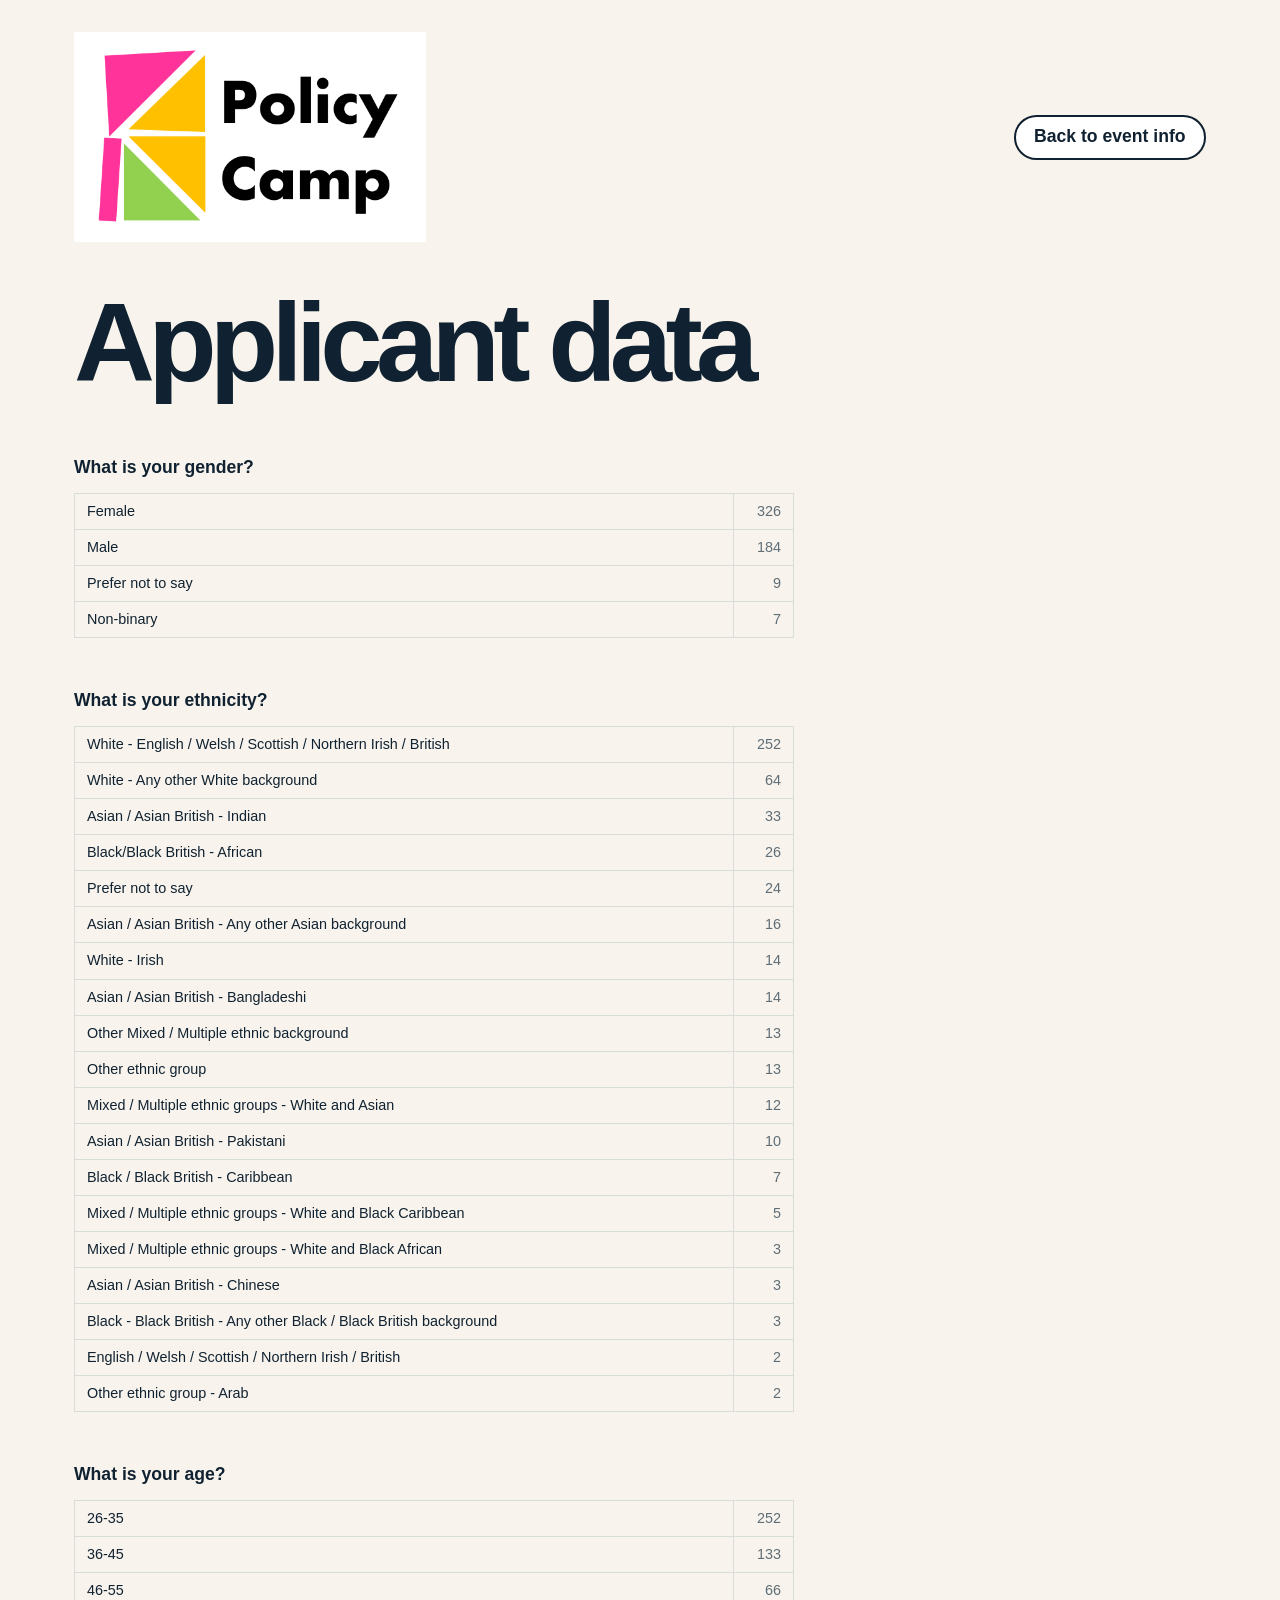
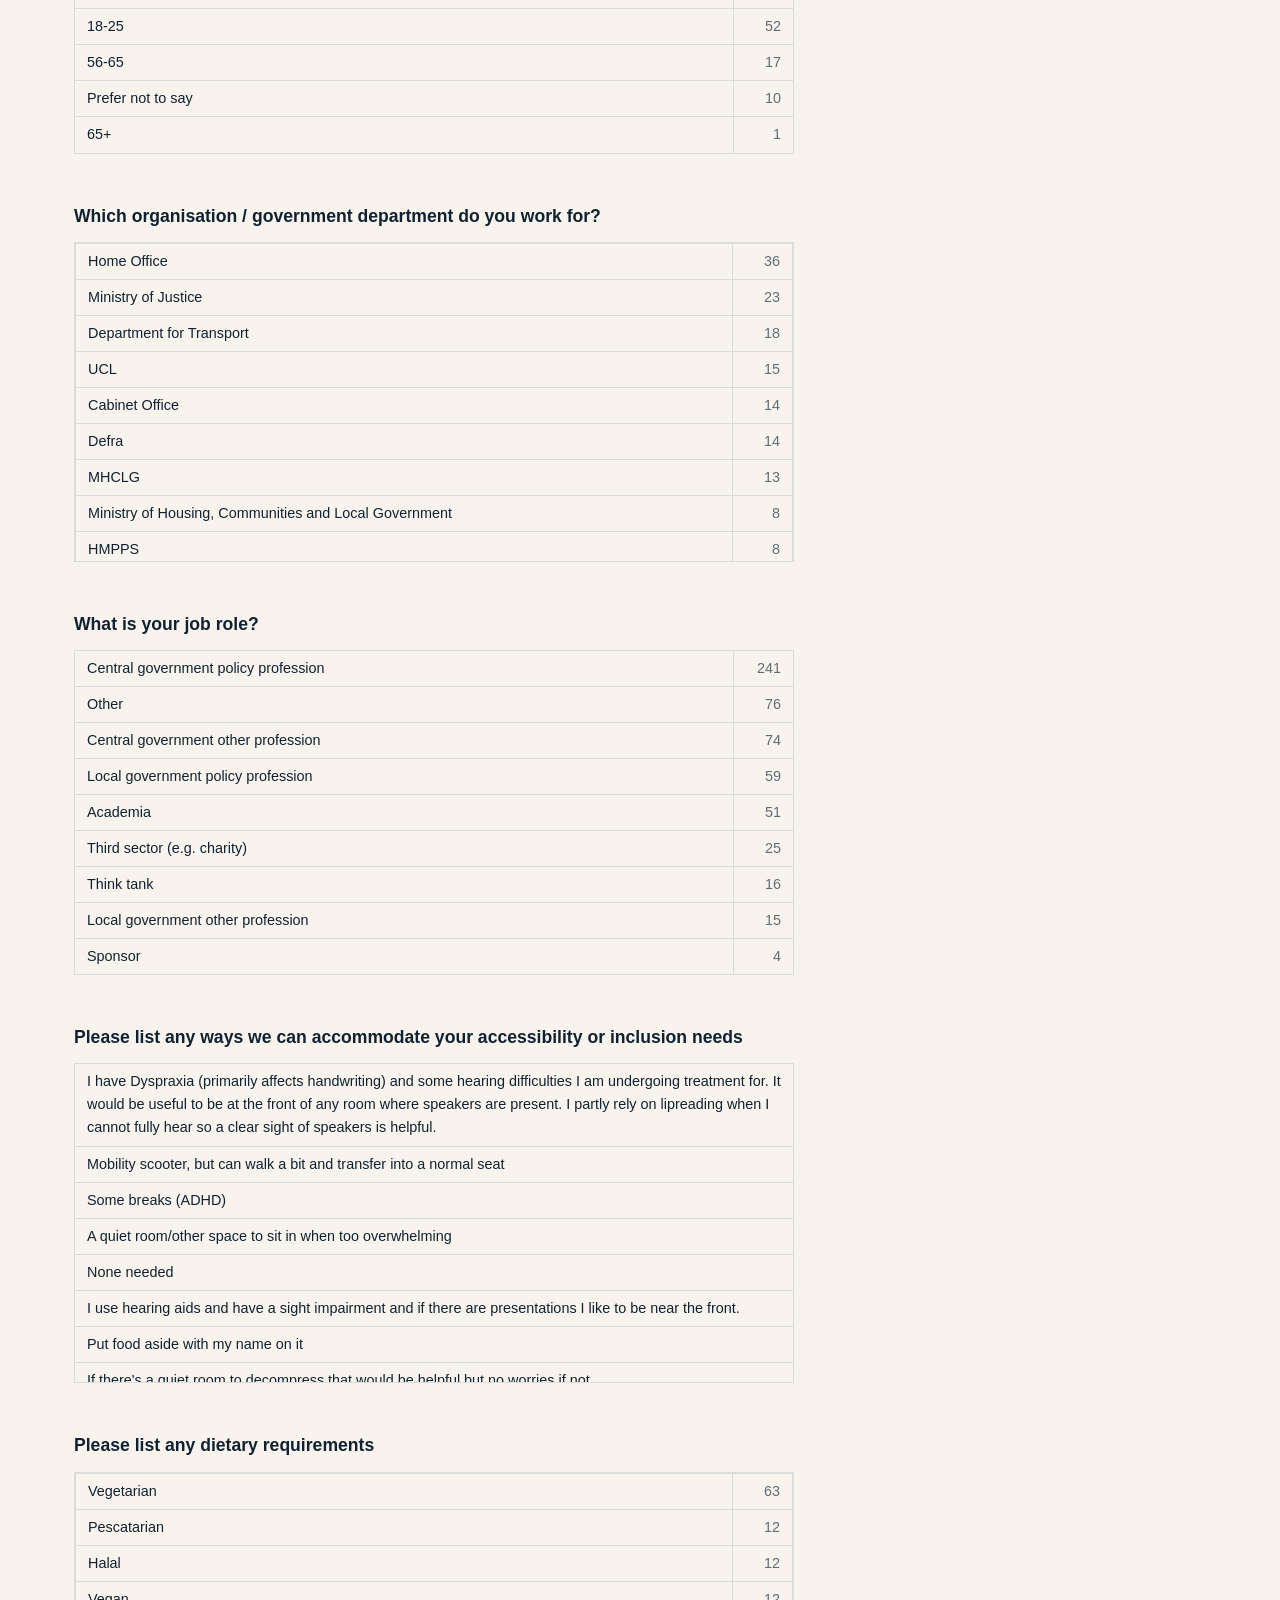
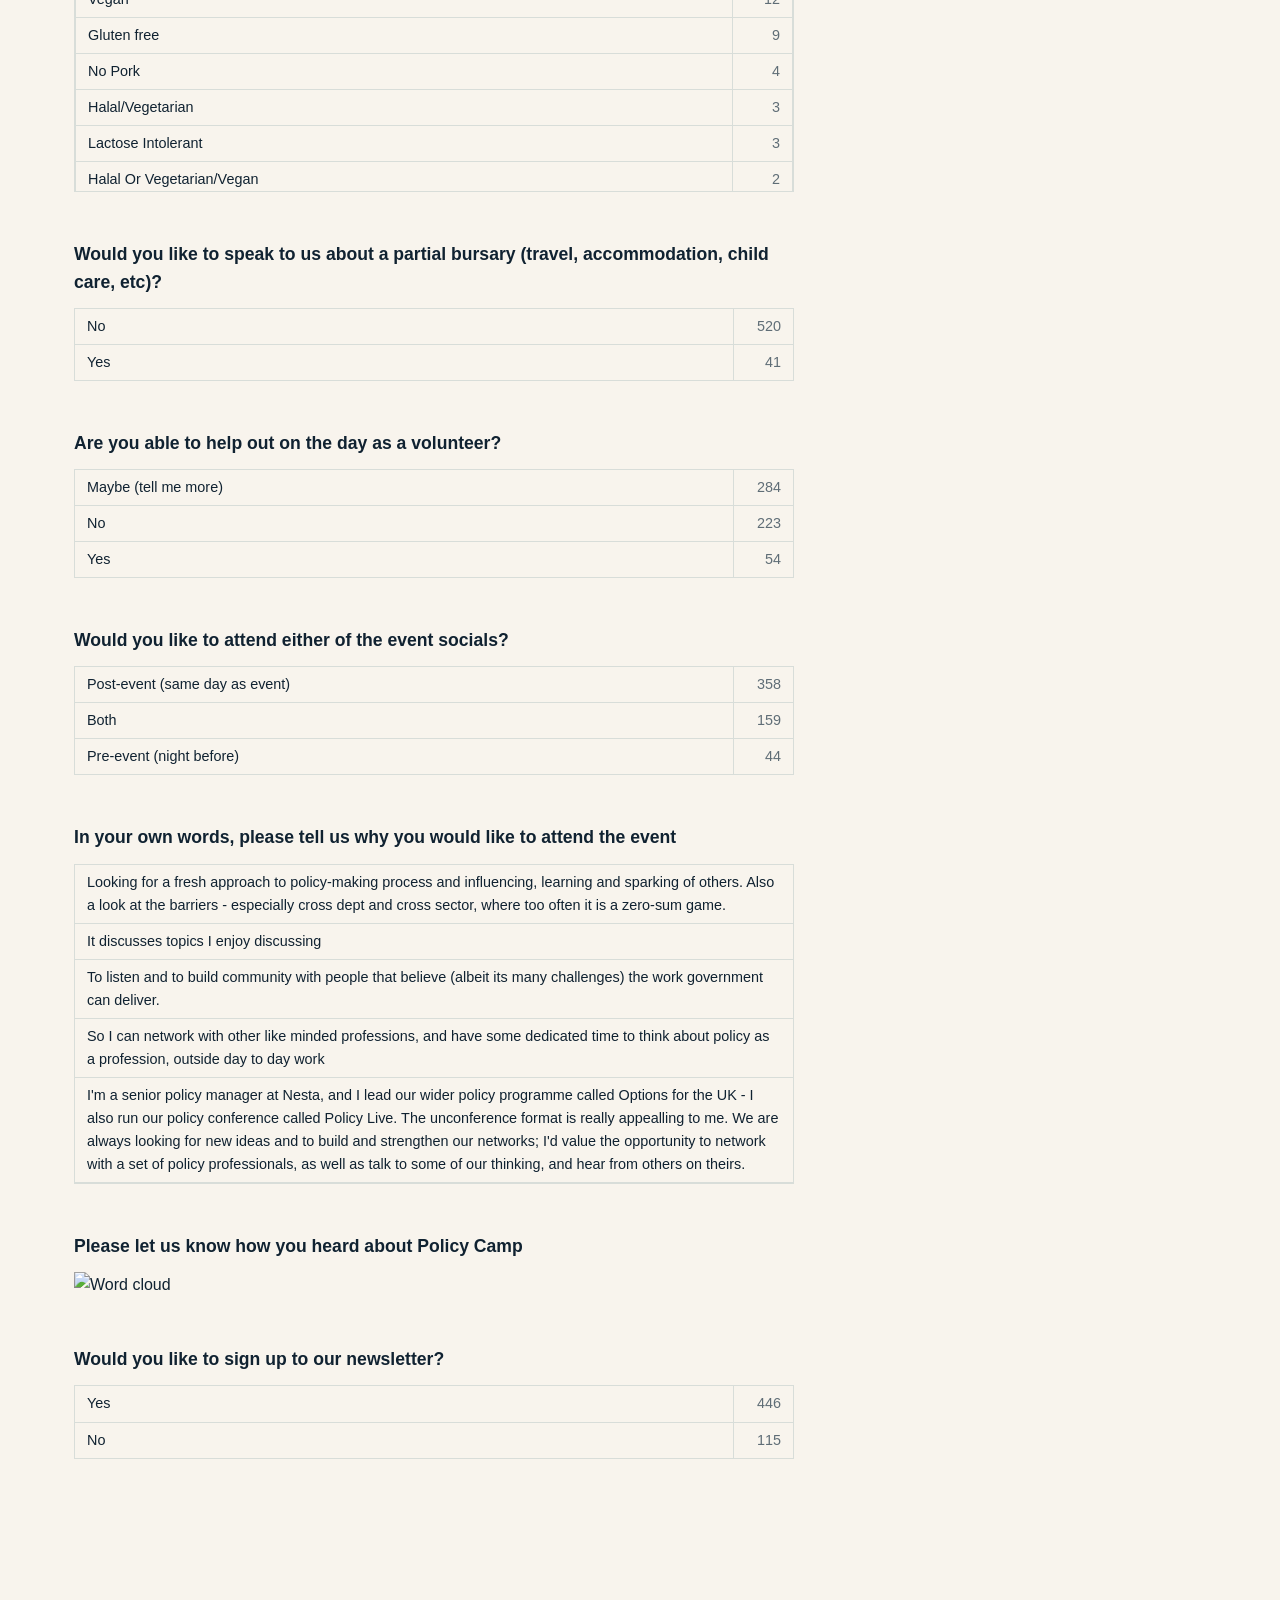
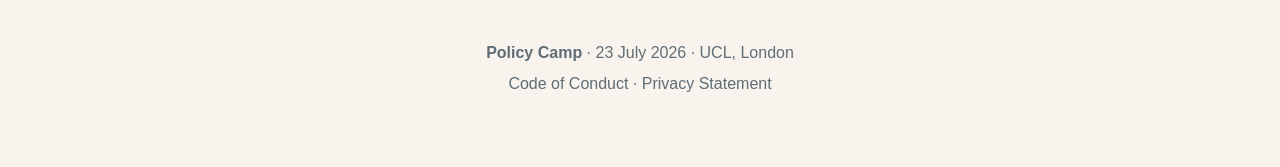
==== commit 18488777: "Update site to post-event state; refresh applicant data counts Homepage: remove countdown/pre-event " ====
--- a/applicant-data.html
+++ b/applicant-data.html
@@ -30,7 +30,7 @@
                 <h2>What is your gender?</h2>
                 <!-- BEGIN:D -->
                 <table class="data-table">
-                    <tr><td>Female</td><td>325</td></tr>
+                    <tr><td>Female</td><td>326</td></tr>
                     <tr><td>Male</td><td>184</td></tr>
                     <tr><td>Prefer not to say</td><td>9</td></tr>
                     <tr><td>Non-binary</td><td>7</td></tr>
@@ -45,7 +45,7 @@
                     <tr><td>White - English / Welsh / Scottish / Northern Irish / British</td><td>252</td></tr>
                     <tr><td>White - Any other White background</td><td>64</td></tr>
                     <tr><td>Asian / Asian British - Indian</td><td>33</td></tr>
-                    <tr><td>Black/Black British - African</td><td>25</td></tr>
+                    <tr><td>Black/Black British - African</td><td>26</td></tr>
                     <tr><td>Prefer not to say</td><td>24</td></tr>
                     <tr><td>Asian / Asian British - Any other Asian background</td><td>16</td></tr>
                     <tr><td>White - Irish</td><td>14</td></tr>
@@ -69,7 +69,7 @@
                 <h2>What is your age?</h2>
                 <!-- BEGIN:F -->
                 <table class="data-table">
-                    <tr><td>26-35</td><td>251</td></tr>
+                    <tr><td>26-35</td><td>252</td></tr>
                     <tr><td>36-45</td><td>133</td></tr>
                     <tr><td>46-55</td><td>66</td></tr>
                     <tr><td>18-25</td><td>52</td></tr>
@@ -403,6 +403,7 @@
                     <tr><td>Rushmoor Borough Council</td><td>1</td></tr>
                     <tr><td>University of Birmingham, College of Medicine & Health</td><td>1</td></tr>
                     <tr><td>I work with Gov departments</td><td>1</td></tr>
+                    <tr><td>Dfe</td><td>1</td></tr>
                 </table></div>
                 <!-- END:G -->
             </div>
@@ -411,7 +412,7 @@
                 <h2>What is your job role?</h2>
                 <!-- BEGIN:H -->
                 <table class="data-table">
-                    <tr><td>Central government policy profession</td><td>240</td></tr>
+                    <tr><td>Central government policy profession</td><td>241</td></tr>
                     <tr><td>Other</td><td>76</td></tr>
                     <tr><td>Central government other profession</td><td>74</td></tr>
                     <tr><td>Local government policy profession</td><td>59</td></tr>
@@ -536,7 +537,7 @@
                 <h2>Would you like to speak to us about a partial bursary (travel, accommodation, child care, etc)?</h2>
                 <!-- BEGIN:K -->
                 <table class="data-table">
-                    <tr><td>No</td><td>519</td></tr>
+                    <tr><td>No</td><td>520</td></tr>
                     <tr><td>Yes</td><td>41</td></tr>
                 </table>
                 <!-- END:K -->
@@ -546,7 +547,7 @@
                 <h2>Are you able to help out on the day as a volunteer?</h2>
                 <!-- BEGIN:L -->
                 <table class="data-table">
-                    <tr><td>Maybe (tell me more)</td><td>283</td></tr>
+                    <tr><td>Maybe (tell me more)</td><td>284</td></tr>
                     <tr><td>No</td><td>223</td></tr>
                     <tr><td>Yes</td><td>54</td></tr>
                 </table>
@@ -558,7 +559,7 @@
                 <!-- BEGIN:M -->
                 <table class="data-table">
                     <tr><td>Post-event (same day as event)</td><td>358</td></tr>
-                    <tr><td>Both</td><td>158</td></tr>
+                    <tr><td>Both</td><td>159</td></tr>
                     <tr><td>Pre-event (night before)</td><td>44</td></tr>
                 </table>
                 <!-- END:M -->
@@ -1105,6 +1106,9 @@
                     <li>I am the Knowledge Mobilisation Manager for the NIHR Maternity Disparities Consortium. In this role, I support the translation of research evidence into policy and practice, and develop training opportunities and resources for our network of more than 150 researchers. I believe this event would help me broaden my network and serve as a valuable source of inspiration and interdisciplinary knowledge exchange.</li>
                     <li>I have worked in the policy design space for over 10 years and with a background in policy and design I’m keen to contribute to the future of the practice and connect to others also working in this area. I believe the policy design has a significant role to plan in reducing inequalities and transforming we the experiences and possibilities for all citizens.</li>
                     <li>I would like to attend the Policy Basecamp to strengthen my policymaking skills, learn from and meet colleagues across government, and apply best practice to my work in the Home Office.</li>
+                    <li>I would like to attend Policy Camp because I am currently completing an apprenticeship and am keen to continue developing my understanding of policy making and how policy is shaped in practice. Throughout my career, I have worked closely with policy teams, Ministers and senior stakeholders, and I enjoy learning about different approaches to policy development and delivery.
+I think Policy Camp would provide a valuable opportunity to hear from people with different experiences, share ideas and gain insights into the challenges and opportunities facing policy professionals across government and beyond. It would also support my ongoing professional development by helping me build on the knowledge and skills I am gaining through my apprenticeship.
+Most importantly, I enjoy learning from others and understanding different perspectives, and I believe attending the event would help me develop both personally and professionally while enabling me to bring new ideas back into my role.</li>
                 </ul></div>
                 <!-- END:N -->
             </div>
@@ -1120,7 +1124,7 @@
                 <h2>Would you like to sign up to our newsletter?</h2>
                 <!-- BEGIN:P -->
                 <table class="data-table">
-                    <tr><td>Yes</td><td>445</td></tr>
+                    <tr><td>Yes</td><td>446</td></tr>
                     <tr><td>No</td><td>115</td></tr>
                 </table>
                 <!-- END:P -->
--- a/assets/css/styles.css
+++ b/assets/css/styles.css
@@ -258,7 +258,29 @@
 }
 
 .hero-sponsor-logos .sponsors-bar-item img {
-    height: 40px;
+    height: 48px;
+    width: 130px;
+    object-fit: contain;
+}
+
+.hero-sponsor-logos .sponsors-bar-item img.logo-2x {
+    height: 96px;
+    width: 260px;
+}
+
+.hero-sponsor-logos .sponsors-bar-item img.logo-1-3x {
+    height: 62px;
+    width: 169px;
+}
+
+.hero-sponsor-logos .sponsors-bar-item img.logo-1-4x {
+    height: 67px;
+    width: 182px;
+}
+
+.hero-sponsor-logos .sponsors-bar-item img.logo-1-5x {
+    height: 72px;
+    width: 195px;
 }
 
 .hero-sponsor-logos .sponsors-bar-logos {
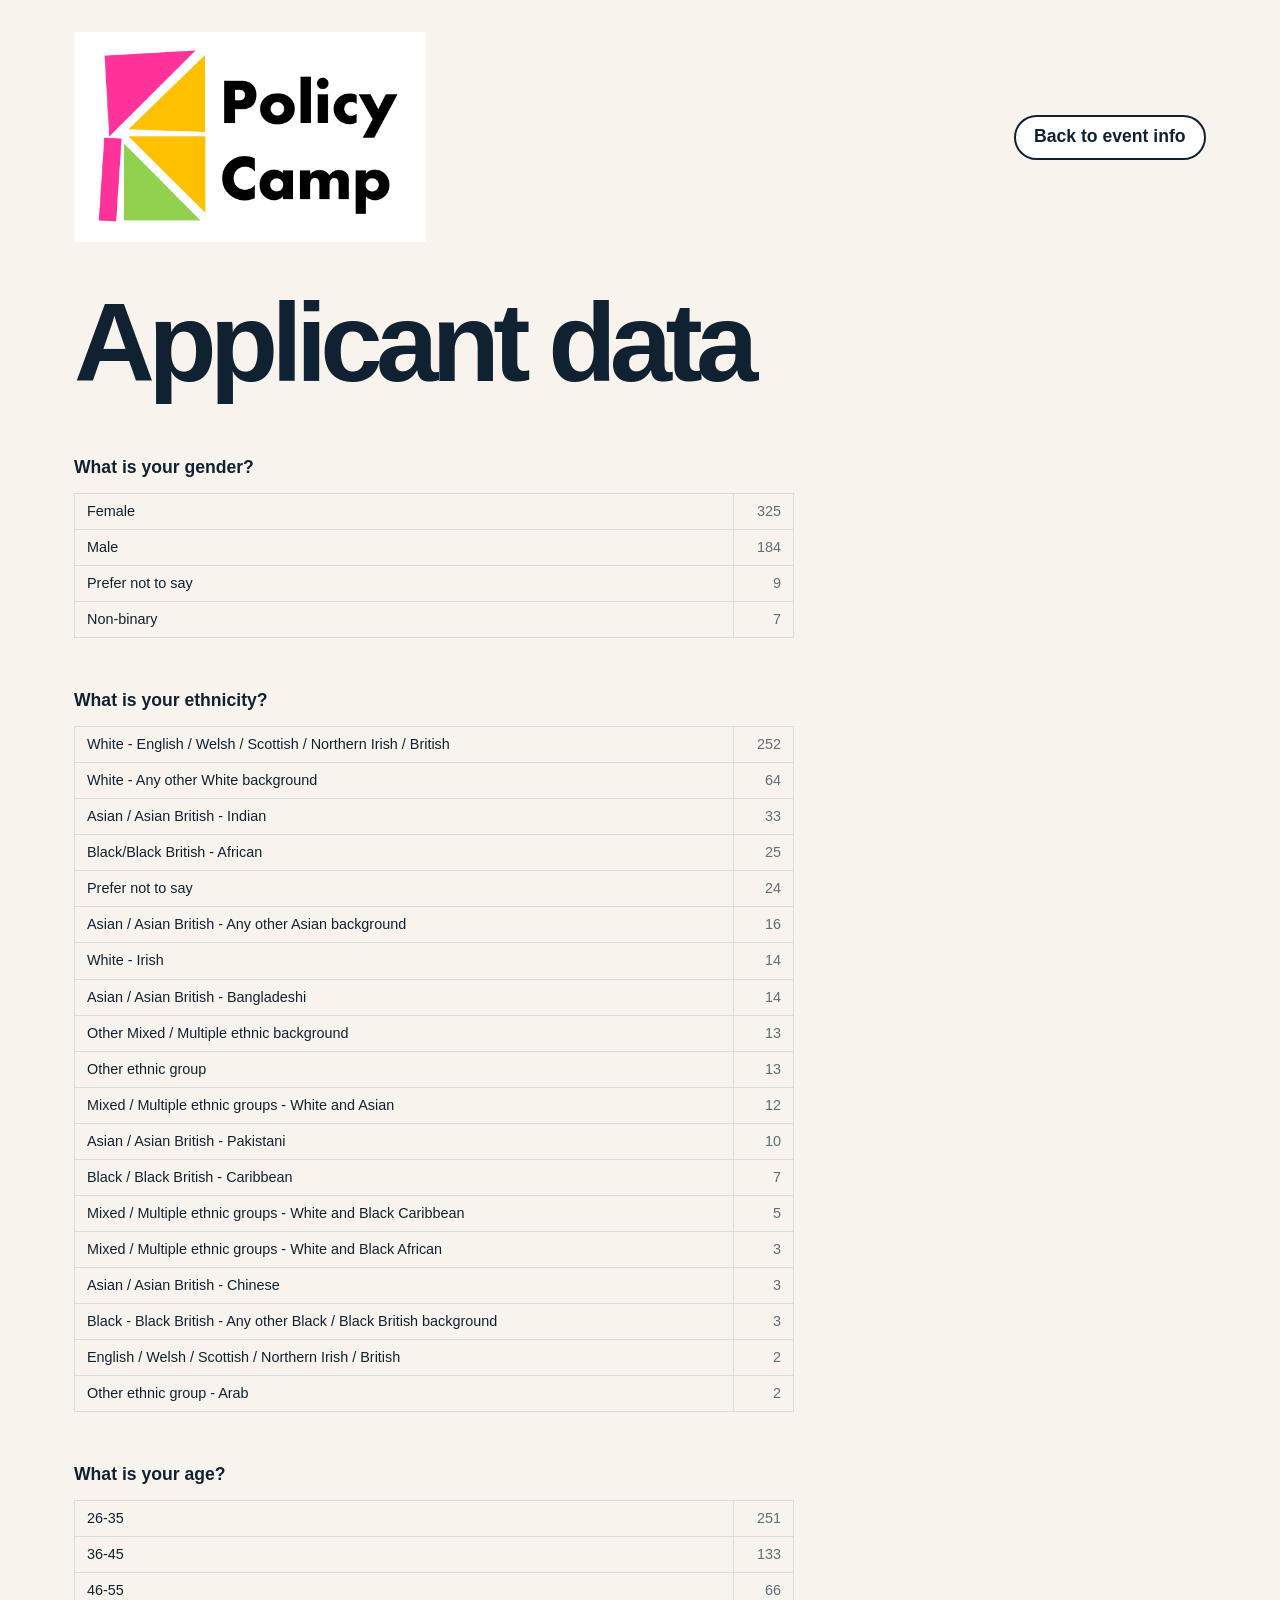
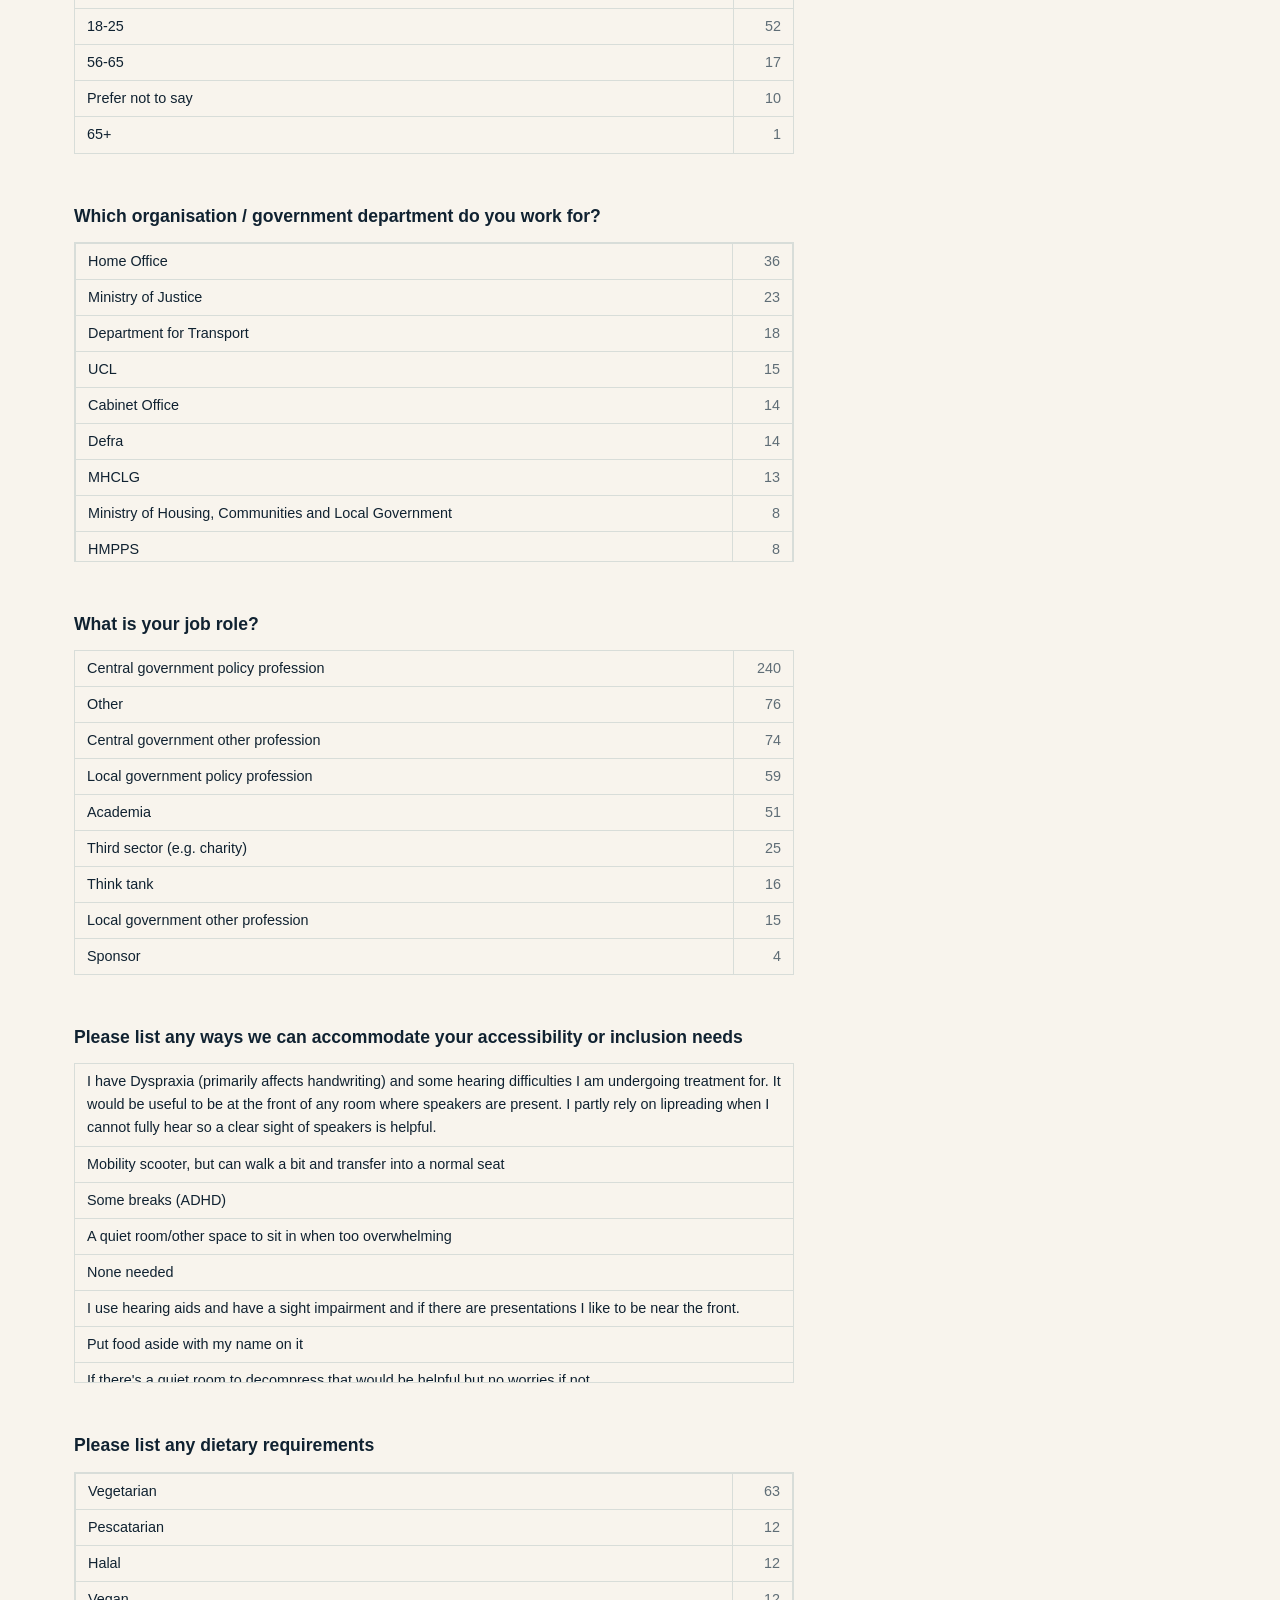
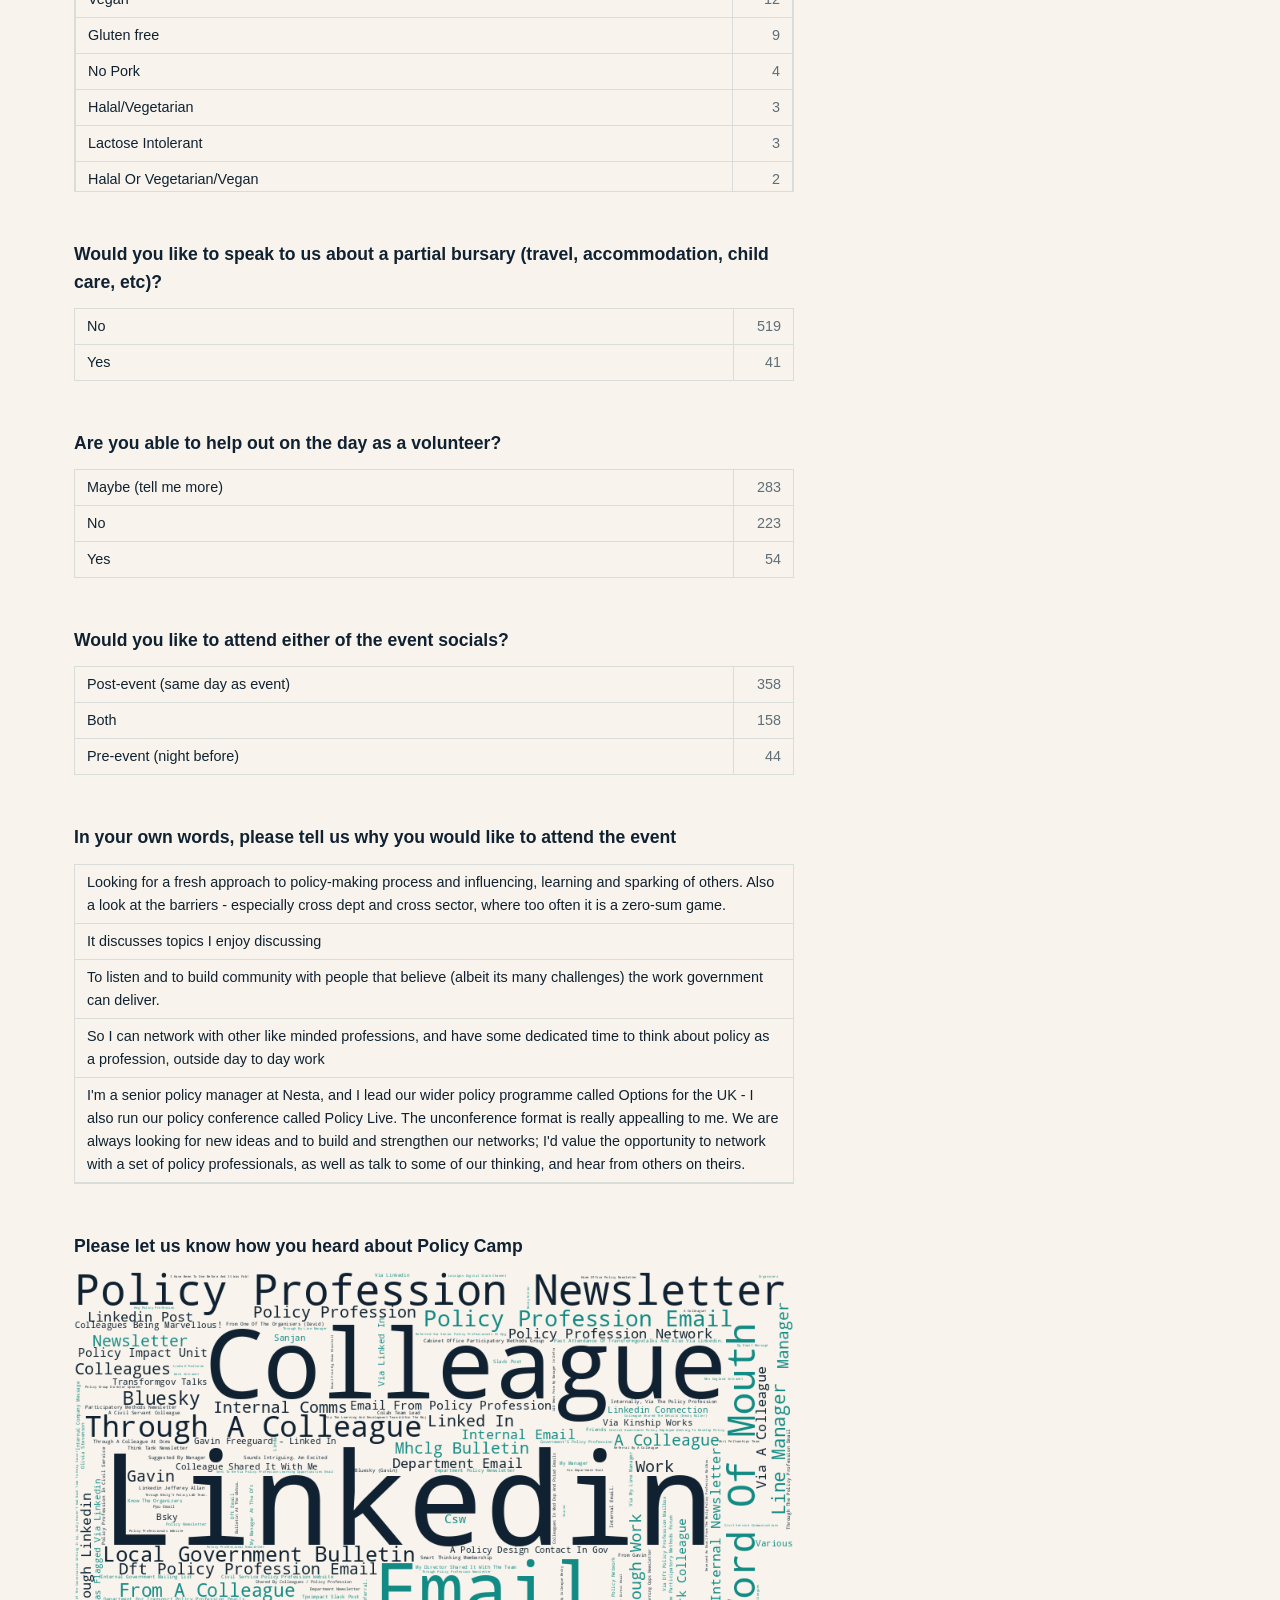
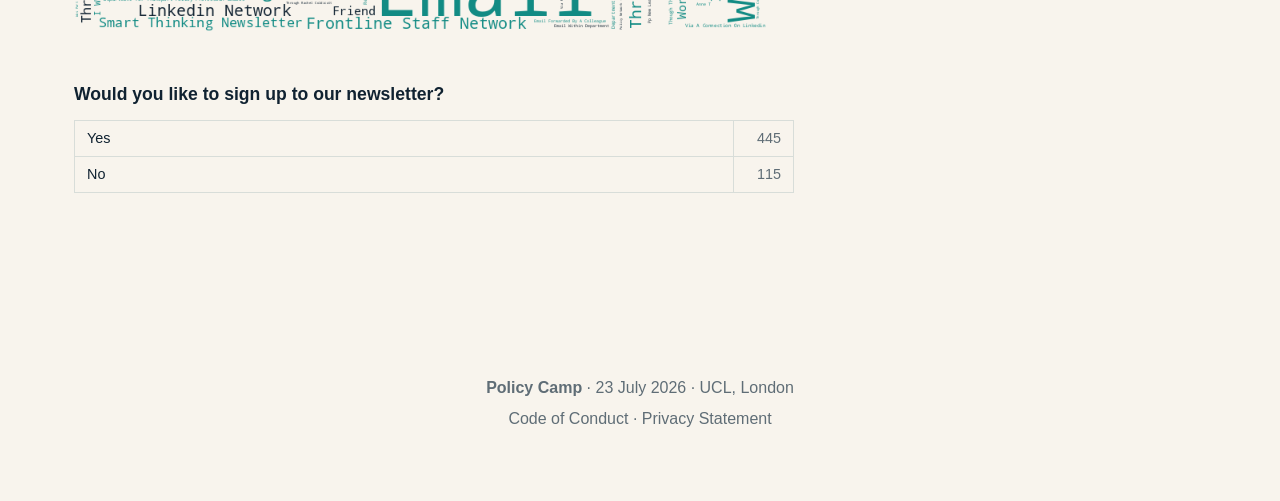
==== commit c35e0ab1: "Merge remote-tracking branch 'origin/redesign' into redesign" ====
--- a/applicant-data.html
+++ b/applicant-data.html
@@ -30,7 +30,7 @@
                 <h2>What is your gender?</h2>
                 <!-- BEGIN:D -->
                 <table class="data-table">
-                    <tr><td>Female</td><td>326</td></tr>
+                    <tr><td>Female</td><td>325</td></tr>
                     <tr><td>Male</td><td>184</td></tr>
                     <tr><td>Prefer not to say</td><td>9</td></tr>
                     <tr><td>Non-binary</td><td>7</td></tr>
@@ -45,7 +45,7 @@
                     <tr><td>White - English / Welsh / Scottish / Northern Irish / British</td><td>252</td></tr>
                     <tr><td>White - Any other White background</td><td>64</td></tr>
                     <tr><td>Asian / Asian British - Indian</td><td>33</td></tr>
-                    <tr><td>Black/Black British - African</td><td>26</td></tr>
+                    <tr><td>Black/Black British - African</td><td>25</td></tr>
                     <tr><td>Prefer not to say</td><td>24</td></tr>
                     <tr><td>Asian / Asian British - Any other Asian background</td><td>16</td></tr>
                     <tr><td>White - Irish</td><td>14</td></tr>
@@ -69,7 +69,7 @@
                 <h2>What is your age?</h2>
                 <!-- BEGIN:F -->
                 <table class="data-table">
-                    <tr><td>26-35</td><td>252</td></tr>
+                    <tr><td>26-35</td><td>251</td></tr>
                     <tr><td>36-45</td><td>133</td></tr>
                     <tr><td>46-55</td><td>66</td></tr>
                     <tr><td>18-25</td><td>52</td></tr>
@@ -403,7 +403,6 @@
                     <tr><td>Rushmoor Borough Council</td><td>1</td></tr>
                     <tr><td>University of Birmingham, College of Medicine & Health</td><td>1</td></tr>
                     <tr><td>I work with Gov departments</td><td>1</td></tr>
-                    <tr><td>Dfe</td><td>1</td></tr>
                 </table></div>
                 <!-- END:G -->
             </div>
@@ -412,7 +411,7 @@
                 <h2>What is your job role?</h2>
                 <!-- BEGIN:H -->
                 <table class="data-table">
-                    <tr><td>Central government policy profession</td><td>241</td></tr>
+                    <tr><td>Central government policy profession</td><td>240</td></tr>
                     <tr><td>Other</td><td>76</td></tr>
                     <tr><td>Central government other profession</td><td>74</td></tr>
                     <tr><td>Local government policy profession</td><td>59</td></tr>
@@ -537,7 +536,7 @@
                 <h2>Would you like to speak to us about a partial bursary (travel, accommodation, child care, etc)?</h2>
                 <!-- BEGIN:K -->
                 <table class="data-table">
-                    <tr><td>No</td><td>520</td></tr>
+                    <tr><td>No</td><td>519</td></tr>
                     <tr><td>Yes</td><td>41</td></tr>
                 </table>
                 <!-- END:K -->
@@ -547,7 +546,7 @@
                 <h2>Are you able to help out on the day as a volunteer?</h2>
                 <!-- BEGIN:L -->
                 <table class="data-table">
-                    <tr><td>Maybe (tell me more)</td><td>284</td></tr>
+                    <tr><td>Maybe (tell me more)</td><td>283</td></tr>
                     <tr><td>No</td><td>223</td></tr>
                     <tr><td>Yes</td><td>54</td></tr>
                 </table>
@@ -559,7 +558,7 @@
                 <!-- BEGIN:M -->
                 <table class="data-table">
                     <tr><td>Post-event (same day as event)</td><td>358</td></tr>
-                    <tr><td>Both</td><td>159</td></tr>
+                    <tr><td>Both</td><td>158</td></tr>
                     <tr><td>Pre-event (night before)</td><td>44</td></tr>
                 </table>
                 <!-- END:M -->
@@ -1106,9 +1105,6 @@
                     <li>I am the Knowledge Mobilisation Manager for the NIHR Maternity Disparities Consortium. In this role, I support the translation of research evidence into policy and practice, and develop training opportunities and resources for our network of more than 150 researchers. I believe this event would help me broaden my network and serve as a valuable source of inspiration and interdisciplinary knowledge exchange.</li>
                     <li>I have worked in the policy design space for over 10 years and with a background in policy and design I’m keen to contribute to the future of the practice and connect to others also working in this area. I believe the policy design has a significant role to plan in reducing inequalities and transforming we the experiences and possibilities for all citizens.</li>
                     <li>I would like to attend the Policy Basecamp to strengthen my policymaking skills, learn from and meet colleagues across government, and apply best practice to my work in the Home Office.</li>
-                    <li>I would like to attend Policy Camp because I am currently completing an apprenticeship and am keen to continue developing my understanding of policy making and how policy is shaped in practice. Throughout my career, I have worked closely with policy teams, Ministers and senior stakeholders, and I enjoy learning about different approaches to policy development and delivery.
-I think Policy Camp would provide a valuable opportunity to hear from people with different experiences, share ideas and gain insights into the challenges and opportunities facing policy professionals across government and beyond. It would also support my ongoing professional development by helping me build on the knowledge and skills I am gaining through my apprenticeship.
-Most importantly, I enjoy learning from others and understanding different perspectives, and I believe attending the event would help me develop both personally and professionally while enabling me to bring new ideas back into my role.</li>
                 </ul></div>
                 <!-- END:N -->
             </div>
@@ -1124,7 +1120,7 @@
                 <h2>Would you like to sign up to our newsletter?</h2>
                 <!-- BEGIN:P -->
                 <table class="data-table">
-                    <tr><td>Yes</td><td>446</td></tr>
+                    <tr><td>Yes</td><td>445</td></tr>
                     <tr><td>No</td><td>115</td></tr>
                 </table>
                 <!-- END:P -->
--- a/assets/css/styles.css
+++ b/assets/css/styles.css
@@ -249,7 +249,7 @@
 .hero-sponsor-tier-grid {
     grid-column: 1 / -1;
     display: grid;
-    grid-template-columns: repeat(3, minmax(0, 1fr));
+    grid-template-columns: repeat(4, minmax(0, 1fr));
     gap: 1rem;
 }
 
@@ -258,29 +258,7 @@
 }
 
 .hero-sponsor-logos .sponsors-bar-item img {
-    height: 48px;
-    width: 130px;
-    object-fit: contain;
-}
-
-.hero-sponsor-logos .sponsors-bar-item img.logo-2x {
-    height: 96px;
-    width: 260px;
-}
-
-.hero-sponsor-logos .sponsors-bar-item img.logo-1-3x {
-    height: 62px;
-    width: 169px;
-}
-
-.hero-sponsor-logos .sponsors-bar-item img.logo-1-4x {
-    height: 67px;
-    width: 182px;
-}
-
-.hero-sponsor-logos .sponsors-bar-item img.logo-1-5x {
-    height: 72px;
-    width: 195px;
+    height: 40px;
 }
 
 .hero-sponsor-logos .sponsors-bar-logos {
